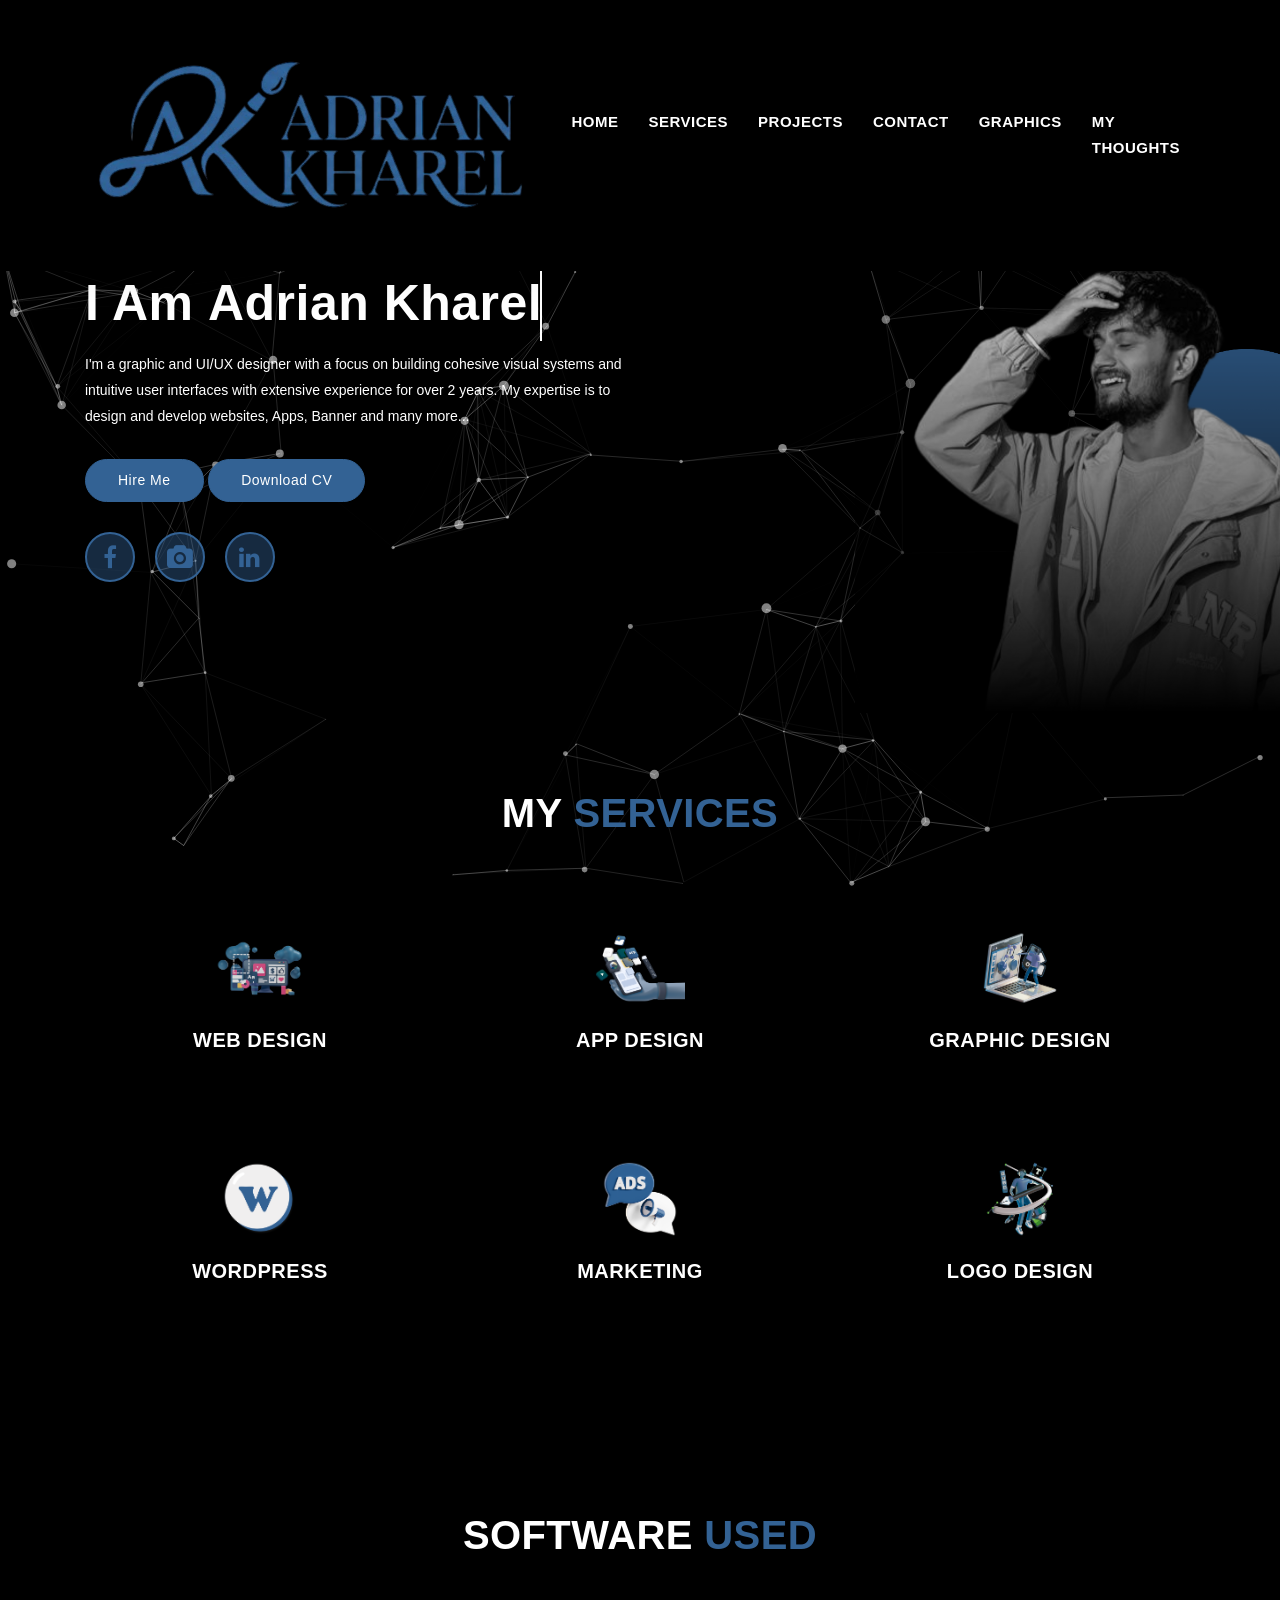
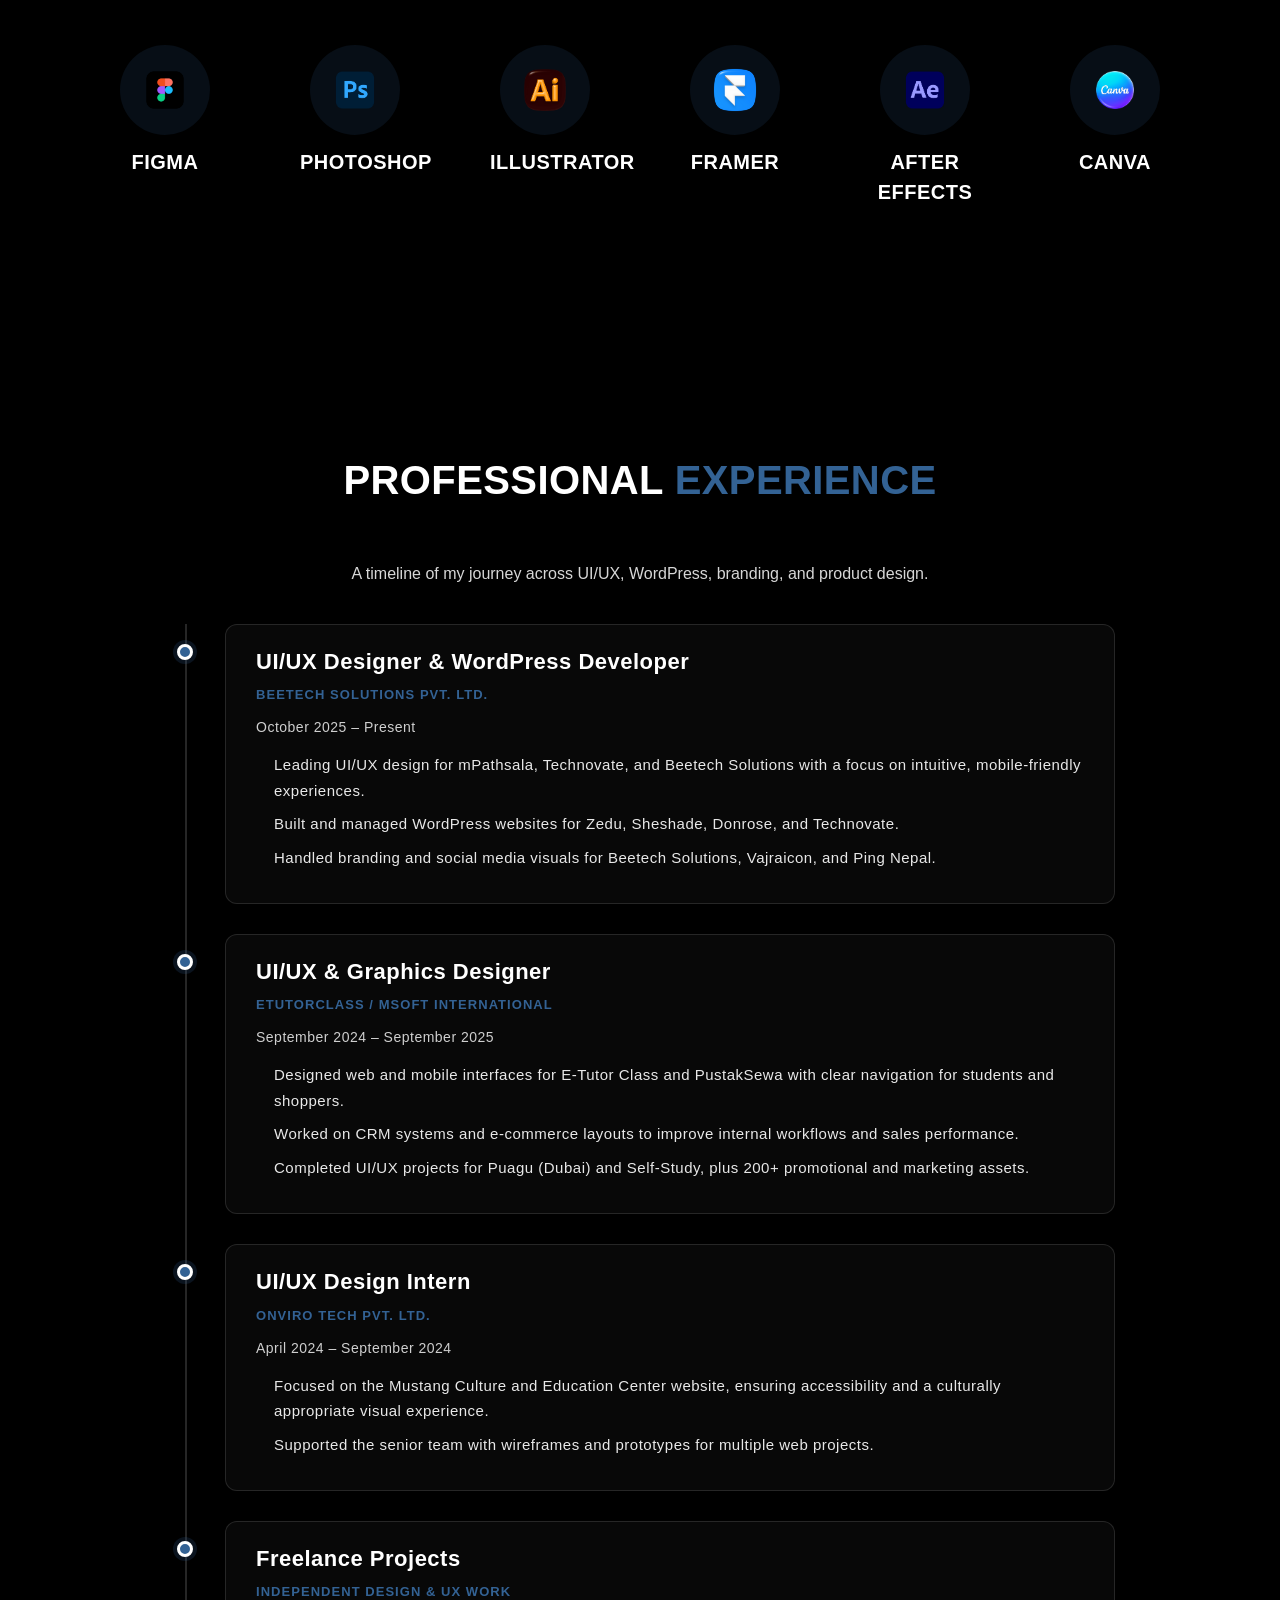
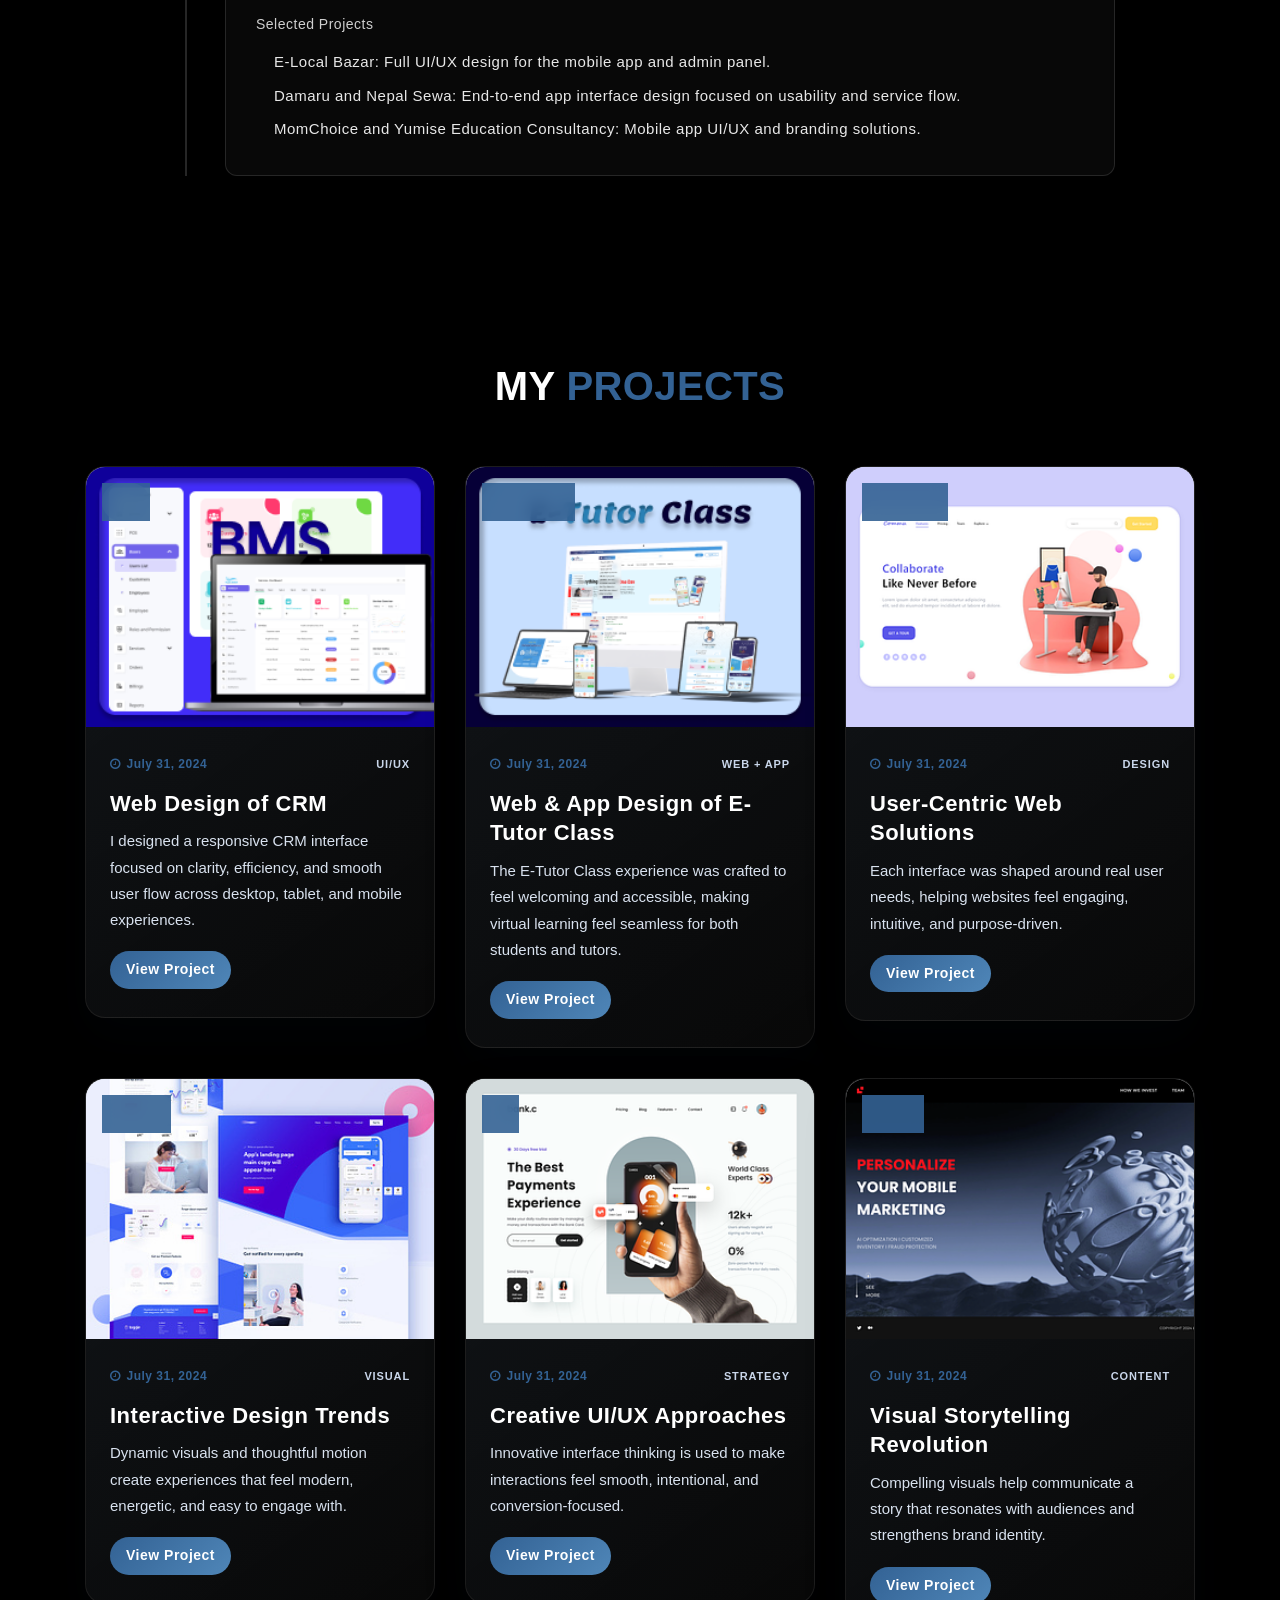
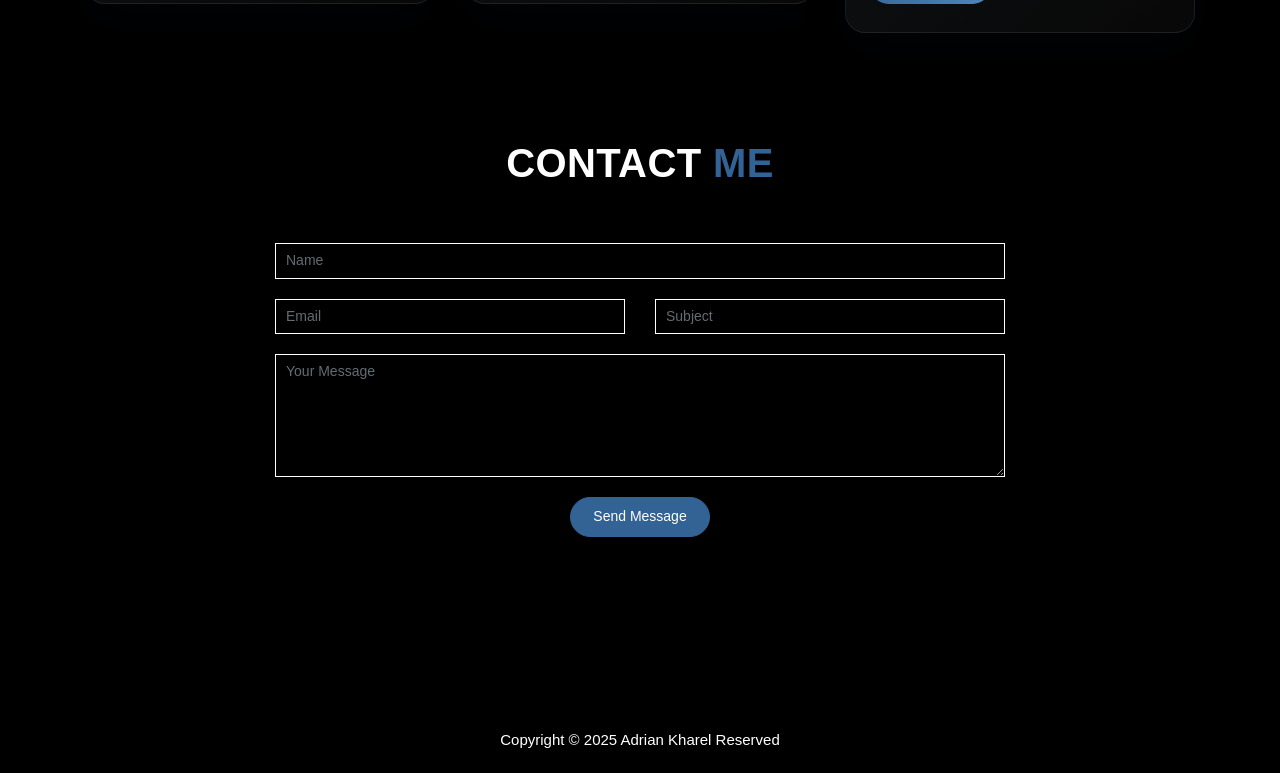
==== index.html @ 06640649 "logo" ====
<!DOCTYPE html>
<html lang="en">
	<head>
		<meta charset="utf-8">
    <meta name="viewport" content="width=device-width, initial-scale=1">
	<!-- Primary Meta Tags -->
<title>Adrian Kharel-Designer</title>
<meta name="title" content="OG Image Generator &amp; Social Card Maker | Create Social Share Images | gleam.so">
<meta name="description" content="Create beautiful social share images (Open Graph/OG images) for your website and social media in seconds. No design skills needed.">
<meta name="keywords" content="og image generator, open graph image maker, social card maker, social share image generator, social media image creator, create social share images, social cards, social media images, open graph images, image generation">
<link rel="canonical" href="https://gleam.so">

<!-- Open Graph / Facebook -->
<meta property="og:type" content="website">
<meta property="og:url" content="https://www.facebook.com/adrian.kharel.11/">
<meta property="og:title" content="OG Image Generator &amp; Social Card Maker | Create Social Share Images | gleam.so">
<meta property="og:description" content="Create beautiful social share images (Open Graph/OG images) for your website and social media in seconds. No design skills needed.">
<meta property="og:image" content="https://gleam.so/og.png">



	<link rel="stylesheet" type="text/css" href="css/bootstrap.min.css">  
<link rel="icon" href="img/favicon.ico"/>
<!-- Font Awesome -->
<link rel="stylesheet" type="text/css" href="fonts/font-awesome.min.css">
<link rel="stylesheet" type="text/css" href="css/simple-line-icons.css">
<link rel="stylesheet" type="text/css" href="css/slicknav.css">
<link rel="stylesheet" type="text/css" href="css/owl.carousel.min.css">
<link rel="stylesheet" type="text/css" href="css/owl.theme.default.min.css">
<link rel="stylesheet" type="text/css" href="css/nivo-lightbox.css">
<link rel="stylesheet" type="text/css" href="css/animated-headline.css">
<link rel="stylesheet" type="text/css" href="css/normalize.css">
<link rel="stylesheet" type="text/css" href="css/animate.css">
<link rel="stylesheet" type="text/css" href="css/main.css">
<link rel="stylesheet" type="text/css" href="css/responsive.css">
</head>

  
      
		
		<!-- START NAVBAR -->
			<nav class="navbar navbar-toggleable-sm fixed-top navbar-light bg-faded site-navigation dark_bg_menu">
				<div class="container">
					<a class="navbar-brand" href="index.html"><p><img src="logo.png" alt="Adrian Kharel"></p></a>          
				    <button class="navbar-toggler" type="button" data-toggle="collapse" data-target="#navbarCollapse" aria-controls="navbarCollapse" aria-expanded="false" aria-label="Toggle navigation">
						<span class="navbar-toggler-icon"></span>
				    </button>
				    <div class="collapse navbar-collapse justify-content-end" id="navbarCollapse">
						<ul class="navbar-nav">
						  <li class="nav-item"><a class="nav-link" href="#home">Home</a></li>
						 
						  <li class="nav-item"><a class="nav-link" href="#services">Services</a></li>						  			
						  <li class="nav-item"><a class="nav-link" href="#blog">Projects</a></li>			
						  <li class="nav-item"><a class="nav-link" href="#contact">Contact</a></li>
						  <li class="nav-item"><a class="nav-link" href="graphics.html">Graphics</a></li>
						  <li class="nav-item"><a class="nav-link" href="#thoughts">My Thoughts</a></li>
						</ul>
						</ul>
				    </div>
				</div>
			</nav>      
		<!-- END NAVBAR -->
		
		<!-- Hero Area Start -->
			<section id="home" class="dark_bg">
				<div id="particles-js"></div>
				<div class="container">
					<div class="row">
						<div class="col-lg-6 col-md-6">
							<div class="banner_content">
								<h3>Hi There,</h3>
								<h1 class="cd-headline clip">
									<span class="fw_600">I Am</span>
									<span class="cd-words-wrapper">
										<b class="is-visible fw_600">Adrian Kharel</b>
										<b class="fw_600">Human-Centered UI/UX Creator</b>
										<b class="fw_600">Graphic Designer</b>
										<b class="fw_600">Creative Visual Designer</b>
									</span>
								</h1>
								<p>I'm a graphic and UI/UX designer with a focus on building cohesive visual systems and intuitive user interfaces with extensive experience for over 2 years. My expertise is to design and develop websites, Apps, Banner and many more...</p>
								<a href="#" class="btn btn-secondary banner_btn">Hire Me</a>	
								<a href="Adrian's CV.pdf" download class="btn btn-primary" >
									Download CV
								  </a>
								  
								  <!-- Social Media Icons -->
								  <div class="social-icons-banner">
									<a href="https://www.facebook.com/adrian.kharel.11/" target="_blank" class="social-icon fb-icon" title="Facebook">
											<i class="fa fa-facebook"></i>
										</a>
										<a href="https://www.instagram.com/khareladrian/" target="_blank" class="social-icon ig-icon" title="Instagram">
											<i class="fa fa-camera"></i>
										</a>
										<a href="https://www.linkedin.com/in/adrian-kharel-62b8a2367/" target="_blank" class="social-icon linkedin-icon" title="LinkedIn">
											<i class="fa fa-linkedin"></i>
									</a>
								  </div>
								  
							</div>
						</div>
						<div class="col-lg-6 col-md-6">
							<div class="banner-images">
								<img src="adrian.png" alt="" />
							</div>
						</div>
					</div>
				</div>
				
			</section>
		<!-- Hero Area End -->
		
	
		

						
		
		<!-- Services Section Start -->
		<section id="services" class="dark_bg services section-padding">
			<h2 class="section-title wow flipInX" data-wow-delay="0.4s">My <span>Services</span></h2>
			<div class="container">
				<div class="row">
					<!-- Services item -->
					<div class="col-lg-4 col-md-6 col-xs-12">
						<div class="services-item wow fadeInDown" data-wow-delay="0.3s">
							<div class="icon">
								<img src="img/service/web.png" alt=""/>
							</div>
							<div class="services-content">
								<h3><a href="#">Web Design</a></h3>
								
							</div>
						</div>
					</div>
				  <!-- Services item -->
					<div class="col-lg-4 col-md-6 col-xs-12">
						<div class="services-item wow fadeInDown" data-wow-delay="0.6s">
							<div class="icon">
								<img src="img/service/app.png" alt=""/>
							</div>
							<div class="services-content">
								<h3><a href="#">App Design</a></h3>
								
							</div>
						</div>
					</div>
					<!-- Services item -->
					<div class="col-lg-4 col-md-6 col-xs-12">
						<div class="services-item wow fadeInDown" data-wow-delay="0.9s">
							<div class="icon">
								<img src="img/service/graphics.png" alt=""/>
														</div>
							<div class="services-content">
								<h3><a href="#">Graphic Design</a></h3>
								
							</div>
						</div>
					</div>
					<!-- Services item -->
					<div class="col-lg-4 col-md-6 col-xs-12">
						<div class="services-item wow fadeInLeft" data-wow-delay="0.9s">
							<div class="icon">
								<img src="img/service/wordpres.png" alt=""/>
							</div>
							<div class="services-content">
								<h3><a href="#">Wordpress</a></h3>
							
							</div>
						</div>
					</div>
					<!-- Services item -->
					<div class="col-lg-4 col-md-6 col-xs-12">
						<div class="services-item wow fadeInUp" data-wow-delay="0.9s">
							<div class="icon">
								<img src="img/service/marketing.png" alt=""/>
							</div>
							<div class="services-content">
								<h3><a href="#">Marketing</a></h3>
								
							</div>
						</div>
					</div>
					<!-- Services item -->
					 <div class="col-lg-4 col-md-6 col-xs-12">
						<div class="services-item wow fadeInDown" data-wow-delay="0.6s">
							<div class="icon">
								<img src="img/service/logo.png" alt=""/>
							</div>
							<div class="services-content">
								<h3><a href="#">Logo Design</a></h3>
								
							</div>
						</div>
					</div>
					<!-- Services item -->
						</div>
					</div>
				</div>
			</div>
		</section>
	<!-- Services Section End -->

		<!-- Softwares Used Section Start -->
		<section id="software-used" class="software-used-section dark_bg section-padding">
			<h2 class="section-title wow flipInX" data-wow-delay="0.4s">Software <span>Used</span></h2>
			<div class="container">
				<div class="row text-center">
					<div class="col-lg-2 col-md-4 col-sm-6 col-xs-12 mb-4">
						<div class="services-item software-item wow fadeInUp" data-wow-delay="0.2s">
							<div class="icon"><img src="img/software/figma.webp" alt="Figma logo"></div>
							<div class="services-content"><h3><a href="https://www.figma.com" target="_blank">Figma</a></h3></div>
						</div>
					</div>
					<div class="col-lg-2 col-md-4 col-sm-6 col-xs-12 mb-4">
						<div class="services-item software-item wow fadeInUp" data-wow-delay="0.3s">
							<div class="icon"><img src="img/software/photoshop.webp" alt="Photoshop logo"></div>
							<div class="services-content"><h3><a href="https://www.adobe.com/products/photoshop.html">Photoshop</a></h3></div>
						</div>
					</div>
					<div class="col-lg-2 col-md-4 col-sm-6 col-xs-12 mb-4">
						<div class="services-item software-item wow fadeInUp" data-wow-delay="0.4s">
							<div class="icon"><img src="img/software/illustrator.webp" alt="Illustrator logo"></div>
							<div class="services-content"><h3><a href="https://www.adobe.com/products/illustrator.html">Illustrator</a></h3></div>
						</div>
					</div>
					<div class="col-lg-2 col-md-4 col-sm-6 col-xs-12 mb-4">
						<div class="services-item software-item wow fadeInUp" data-wow-delay="0.5s">
							<div class="icon"><img src="img/software/framer.webp" alt="Adobe XD logo"></div>
							<div class="services-content"><h3><a href="https://www.framer.com/">Framer</a></h3></div>
						</div>
					</div>
					<div class="col-lg-2 col-md-4 col-sm-6 col-xs-12 mb-4">
						<div class="services-item software-item wow fadeInUp" data-wow-delay="0.6s">
							<div class="icon"><img src="img/software/AE.webp" alt="After Effects logo"></div>
							<div class="services-content"><h3><a href="https://www.adobe.com/products/aftereffects.html">After Effects</a></h3></div>
						</div>
					</div>
					<div class="col-lg-2 col-md-4 col-sm-6 col-xs-12 mb-4">
						<div class="services-item software-item wow fadeInUp" data-wow-delay="0.7s">
							<div class="icon"><img src="img/software/canva.webp" alt="Canva logo"></div>
							<div class="services-content"><h3><a href="https://www.canva.com/">Canva</a></h3></div>
						</div>
					</div>
				</div>
			</div>
		</section>
		<!-- Softwares Used Section End -->
		
	
		
		
		<!-- Professional Experience Start -->
		<section id="professional" class="professional-section dark_bg section-padding">
			<div class="container">
				<div class="row">
					<div class="col-12 text-center">
						<h2 class="section-title wow flipInX" data-wow-delay="0.4s">Professional <span>Experience</span></h2>
						<p class="section-subtitle wow fadeInUp" data-wow-delay="0.2s">A timeline of my journey across UI/UX, WordPress, branding, and product design.</p>
					</div>
				</div>
				<div class="professional-timeline">
					<div class="professional-item wow fadeInUp" data-wow-delay="0.2s">
						<div class="professional-card">
							<h3 class="role">UI/UX Designer &amp; WordPress Developer</h3>
							<p class="company">Beetech Solutions Pvt. Ltd.</p>
							<span class="dates">October 2025 – Present</span>
							<ul>
								<li>Leading UI/UX design for mPathsala, Technovate, and Beetech Solutions with a focus on intuitive, mobile-friendly experiences.</li>
								<li>Built and managed WordPress websites for Zedu, Sheshade, Donrose, and Technovate.</li>
								<li>Handled branding and social media visuals for Beetech Solutions, Vajraicon, and Ping Nepal.</li>
							</ul>
						</div>
					</div>

					<div class="professional-item wow fadeInUp" data-wow-delay="0.3s">
						<div class="professional-card">
							<h3 class="role">UI/UX &amp; Graphics Designer</h3>
							<p class="company">Etutorclass / Msoft International</p>
							<span class="dates">September 2024 – September 2025</span>
							<ul>
								<li>Designed web and mobile interfaces for E-Tutor Class and PustakSewa with clear navigation for students and shoppers.</li>
								<li>Worked on CRM systems and e-commerce layouts to improve internal workflows and sales performance.</li>
								<li>Completed UI/UX projects for Puagu (Dubai) and Self-Study, plus 200+ promotional and marketing assets.</li>
							</ul>
						</div>
					</div>

					<div class="professional-item wow fadeInUp" data-wow-delay="0.4s">
						<div class="professional-card">
							<h3 class="role">UI/UX Design Intern</h3>
							<p class="company">Onviro Tech Pvt. Ltd.</p>
							<span class="dates">April 2024 – September 2024</span>
							<ul>
								<li>Focused on the Mustang Culture and Education Center website, ensuring accessibility and a culturally appropriate visual experience.</li>
								<li>Supported the senior team with wireframes and prototypes for multiple web projects.</li>
							</ul>
						</div>
					</div>

					<div class="professional-item wow fadeInUp" data-wow-delay="0.5s">
						<div class="professional-card">
							<h3 class="role">Freelance Projects</h3>
							<p class="company">Independent Design &amp; UX Work</p>
							<span class="dates">Selected Projects</span>
							<ul>
								<li>E-Local Bazar: Full UI/UX design for the mobile app and admin panel.</li>
								<li>Damaru and Nepal Sewa: End-to-end app interface design focused on usability and service flow.</li>
								<li>MomChoice and Yumise Education Consultancy: Mobile app UI/UX and branding solutions.</li>
							</ul>
						</div>
					</div>
				</div>
			</div>
		</section>
		<!-- Professional Experience End -->

		<!-- START BLOG -->
			<div id="blog" class="dark_bg blog-area section-padding">
				<h2 class="section-title wow flipInX" data-wow-delay="0.4s">My <span>Projects</span></h2>
			
				<div class="container">
					<div class="row">
						<div class="col-lg-4 col-md-6 col-xs-12">
							<div class="single_blog wow fadeInLeft">
								<div class="blog-thumb">
									<div class="blog-image">
										<a href="#"><img src="img/b4.png" class="img-responsive" alt="CRM dashboard interface design" /></a>
										<span class="project-badge">CRM</span>
									</div>
									<div class="blog-info">
										<div class="project-meta">
											<small><i class="fa fa-clock-o"></i>July 31, 2024</small>
											<span>UI/UX</span>
										</div>
										<a href="#"><h4>Web Design of CRM</h4></a>
										<p>I designed a responsive CRM interface focused on clarity, efficiency, and smooth user flow across desktop, tablet, and mobile experiences.</p>
										<a href="project-crm.html" class="btn blog_btn btn-secondary">View Project</a>
									</div>
								</div>
							</div>
						</div>
						<div class="col-lg-4 col-md-6 col-xs-12">
							<div class="single_blog wow fadeInUp">
								<div class="blog-thumb">
									<div class="blog-image">
										<a href="#"><img src="img/b6.png" class="img-responsive" alt="E-Tutor Class web and app UI design" /></a>
										<span class="project-badge">Education</span>
									</div>
									<div class="blog-info">
										<div class="project-meta">
											<small><i class="fa fa-clock-o"></i>July 31, 2024</small>
											<span>Web + App</span>
										</div>
										<a href="#"><h4>Web & App Design of E-Tutor Class</h4></a>
										<p>The E-Tutor Class experience was crafted to feel welcoming and accessible, making virtual learning feel seamless for both students and tutors.</p>
										<a href="project-etutor.html" class="btn blog_btn btn-secondary">View Project</a>
									</div>
								</div>
							</div>
						</div>
						<div class="col-lg-4 col-md-6 col-xs-12">
							<div class="single_blog wow fadeInRight">
								<div class="blog-thumb">
									<div class="blog-image">
										<a href="#"><img src="img/b5.png" class="img-responsive" alt="User-centric web solutions" /></a>
										<span class="project-badge">Branding</span>
									</div>
									<div class="blog-info">
										<div class="project-meta">
											<small><i class="fa fa-clock-o"></i>July 31, 2024</small>
											<span>Design</span>
										</div>
										<a href="#"><h4>User-Centric Web Solutions</h4></a>
										<p>Each interface was shaped around real user needs, helping websites feel engaging, intuitive, and purpose-driven.</p>
										<a href="project-web-solutions.html" class="btn blog_btn btn-secondary">View Project</a>
									</div>
								</div>
							</div>
						</div>
						<div class="col-lg-4 col-md-6 col-xs-12">
							<div class="single_blog wow fadeInLeft">
								<div class="blog-thumb">
									<div class="blog-image">
										<a href="#"><img src="img/b8.jpg" class="img-responsive" alt="Interactive design trends showcase" /></a>
										<span class="project-badge">Motion</span>
									</div>
									<div class="blog-info">
										<div class="project-meta">
											<small><i class="fa fa-clock-o"></i>July 31, 2024</small>
											<span>Visual</span>
										</div>
										<a href="#"><h4>Interactive Design Trends</h4></a>
										<p>Dynamic visuals and thoughtful motion create experiences that feel modern, energetic, and easy to engage with.</p>
										<a href="project-motion.html" class="btn blog_btn btn-secondary">View Project</a>
									</div>
								</div>
							</div>
						</div>
						<div class="col-lg-4 col-md-6 col-xs-12">
							<div class="single_blog wow fadeInUp">
								<div class="blog-thumb">
									<div class="blog-image">
										<a href="#"><img src="img/b7.png" class="img-responsive" alt="UI/UX approach concept" /></a>
										<span class="project-badge">UX</span>
									</div>
									<div class="blog-info">
										<div class="project-meta">
											<small><i class="fa fa-clock-o"></i>July 31, 2024</small>
											<span>Strategy</span>
										</div>
										<a href="#"><h4>Creative UI/UX Approaches</h4></a>
										<p>Innovative interface thinking is used to make interactions feel smooth, intentional, and conversion-focused.</p>
										<a href="project-ux.html" class="btn blog_btn btn-secondary">View Project</a>
									</div>
								</div>
							</div>
						</div>
						<div class="col-lg-4 col-md-6 col-xs-12">
							<div class="single_blog wow fadeInRight">
								<div class="blog-thumb">
									<div class="blog-image">
										<a href="#"><img src="img/b2.png" class="img-responsive" alt="Visual storytelling concept" /></a>
										<span class="project-badge">Story</span>
									</div>
									<div class="blog-info">
										<div class="project-meta">
											<small><i class="fa fa-clock-o"></i>July 31, 2024</small>
											<span>Content</span>
										</div>
										<a href="#"><h4>Visual Storytelling Revolution</h4></a>
										<p>Compelling visuals help communicate a story that resonates with audiences and strengthens brand identity.</p>
										<a href="project-story.html" class="btn blog_btn btn-secondary">View Project</a>
									</div>
								</div>
							</div>
						</div>
					</div>
				</div>
        

		<!-- Contact Section Start -->
			<section id="contact" class="dark_bg section-padding">      
				<div class="contact-form">
					<div class="container">
						<h2 class="section-title wow flipInX" data-wow-delay="0.4s">Contact <span>Me</span></h2>  
						<style>
							.center-div {
							  margin: 0 auto; /* This will center the div horizontally */
							  max-width: 100%; /* Ensures the div doesn't exceed the width of its container */
							  /* Add any additional styling you need */
							}
						  </style>
						<div class="row contact-form-area">   												
							<div class="col-md-12 col-lg-8 col-sm-8 center-div">
								<div class="contact_form wow fadeInLeft">
									<form action="https://api.web3forms.com/submit" method="POST">
										<input type="hidden" name="access_key" value="c8703eb5-3c2a-4cbc-b0b9-d9ba29812c31"
										<div class="contact_input_area">
											<div id="success_fail_info"></div>
											<div class="row">
												<!-- Form Group -->
												<div class="col-12">
													<div class="form-group">
														<input type="text" name="name" class="form-control" placeholder="Name" required="required">
													</div>
												</div>
												<!-- Form Group -->
												<div class="col-12 col-lg-6">
													<div class="form-group">
														<input type="email" name="email" class="form-control" placeholder="Email" required="required">
													</div>
												</div>
												<!-- Form Group -->
												<div class="col-12 col-lg-6">
													<div class="form-group">
														<input type="text" name="subject" class="form-control" placeholder="Subject" required="required">
													</div>
												</div>
												<!-- Form Group -->
												<div class="col-12">
													<div class="form-group">
														<textarea rows="6" name="message" class="form-control" placeholder="Your Message" required="required"></textarea>
													</div>
												</div>
												<!-- Button -->
												<div class="col-12 text-center">
													<button type="submit" value="Send message" name="submit" id="submitButton" class="btn btn-secondary ct_btn" title="Submit Your Message!">Send Message</button>
												</div>
											</div>
										</div>
									</form>
								</div>
							</div>
							
						</div> 
					</div>
				</div>   
			</section>
		<!-- Contact Section End -->

		<!-- Footer Section Start -->
			<footer class="footer-area">
				<div class="container">
					<div class="row">
						<div class="col-lg-12">
							<div class="footer-text text-center wow fadeInDown" data-wow-delay="0.3s">
								<p>Copyright © 2025 Adrian Kharel Reserved
							</div>
						</div>
					</div>
				</div>
			</footer>
		<!-- Footer Section End -->

		<!-- Go to Top Link -->
		<a href="#" class="back-to-top">
			<i class="fa fa-arrow-circle-up"></i>
		</a>

		<!-- jQuery first, then Popper.js, then Bootstrap JS -->
		<script src="js/jquery-min.js"></script>
<script src="js/popper.min.js"></script>
<script src="js/bootstrap.min.js"></script>
<script src="js/modernizr-2.8.3.min.js"></script>
<script src="js/particles.min.js"></script>
<script src="js/app.js"></script>
<script src="js/jquery.nav.js"></script>
<script src="js/smooth-scroll.js"></script>
<script src="js/owl.carousel.min.js"></script>
<script src="js/jquery.mixitup.js"></script>
<script src="js/animated-headline.js"></script>
<script src="js/jquery.counterup.min.js"></script>
<script src="js/waypoints.min.js"></script>
<script src="js/wow.js"></script>
<script src="js/jquery.easing.min.js"></script>
<script src="js/nivo-lightbox.js"></script>
<script src="js/form-contact.js"></script>
<script src="js/main.js"></script>
</script>
		
	</body>
</html>
---- css/animated-headline.css ----
.cd-title {
  position: relative;
}

.cd-intro {
  width: 90%;
  max-width: 768px;
  text-align: center;
}

.cd-intro {
  margin: 4em auto;
}
@media only screen and (min-width: 768px) {
  .cd-intro {
    margin: 5em auto;
  }
}
@media only screen and (min-width: 1170px) {
  .cd-intro {
    margin: 6em auto;
  }
}

.cd-words-wrapper {
  display: inline-block;
  position: relative;
  text-align: left;
}
.cd-words-wrapper b {
  display: inline-block;
  position: absolute;
  white-space: nowrap;
  left: 0;
  top: 0;
}
.cd-words-wrapper b.is-visible {
  position: relative;
}
.no-js .cd-words-wrapper b {
  opacity: 0;
}
.no-js .cd-words-wrapper b.is-visible {
  opacity: 1;
}

/* -------------------------------- 

xrotate-1 

-------------------------------- */
.cd-headline.rotate-1 .cd-words-wrapper {
  -webkit-perspective: 300px;
  -moz-perspective: 300px;
  perspective: 300px;
}
.cd-headline.rotate-1 b {
  opacity: 0;
  -webkit-transform-origin: 50% 100%;
  -moz-transform-origin: 50% 100%;
  -ms-transform-origin: 50% 100%;
  -o-transform-origin: 50% 100%;
  transform-origin: 50% 100%;
  -webkit-transform: rotateX(180deg);
  -moz-transform: rotateX(180deg);
  -ms-transform: rotateX(180deg);
  -o-transform: rotateX(180deg);
  transform: rotateX(180deg);
}
.cd-headline.rotate-1 b.is-visible {
  opacity: 1;
  -webkit-transform: rotateX(0deg);
  -moz-transform: rotateX(0deg);
  -ms-transform: rotateX(0deg);
  -o-transform: rotateX(0deg);
  transform: rotateX(0deg);
  -webkit-animation: cd-rotate-1-in 1.2s;
  -moz-animation: cd-rotate-1-in 1.2s;
  animation: cd-rotate-1-in 1.2s;
}
.cd-headline.rotate-1 b.is-hidden {
  -webkit-transform: rotateX(180deg);
  -moz-transform: rotateX(180deg);
  -ms-transform: rotateX(180deg);
  -o-transform: rotateX(180deg);
  transform: rotateX(180deg);
  -webkit-animation: cd-rotate-1-out 1.2s;
  -moz-animation: cd-rotate-1-out 1.2s;
  animation: cd-rotate-1-out 1.2s;
}

@-webkit-keyframes cd-rotate-1-in {
  0% {
    -webkit-transform: rotateX(180deg);
    opacity: 0;
  }
  35% {
    -webkit-transform: rotateX(120deg);
    opacity: 0;
  }
  65% {
    opacity: 0;
  }
  100% {
    -webkit-transform: rotateX(360deg);
    opacity: 1;
  }
}
@-moz-keyframes cd-rotate-1-in {
  0% {
    -moz-transform: rotateX(180deg);
    opacity: 0;
  }
  35% {
    -moz-transform: rotateX(120deg);
    opacity: 0;
  }
  65% {
    opacity: 0;
  }
  100% {
    -moz-transform: rotateX(360deg);
    opacity: 1;
  }
}
@keyframes cd-rotate-1-in {
  0% {
    -webkit-transform: rotateX(180deg);
    -moz-transform: rotateX(180deg);
    -ms-transform: rotateX(180deg);
    -o-transform: rotateX(180deg);
    transform: rotateX(180deg);
    opacity: 0;
  }
  35% {
    -webkit-transform: rotateX(120deg);
    -moz-transform: rotateX(120deg);
    -ms-transform: rotateX(120deg);
    -o-transform: rotateX(120deg);
    transform: rotateX(120deg);
    opacity: 0;
  }
  65% {
    opacity: 0;
  }
  100% {
    -webkit-transform: rotateX(360deg);
    -moz-transform: rotateX(360deg);
    -ms-transform: rotateX(360deg);
    -o-transform: rotateX(360deg);
    transform: rotateX(360deg);
    opacity: 1;
  }
}
@-webkit-keyframes cd-rotate-1-out {
  0% {
    -webkit-transform: rotateX(0deg);
    opacity: 1;
  }
  35% {
    -webkit-transform: rotateX(-40deg);
    opacity: 1;
  }
  65% {
    opacity: 0;
  }
  100% {
    -webkit-transform: rotateX(180deg);
    opacity: 0;
  }
}
@-moz-keyframes cd-rotate-1-out {
  0% {
    -moz-transform: rotateX(0deg);
    opacity: 1;
  }
  35% {
    -moz-transform: rotateX(-40deg);
    opacity: 1;
  }
  65% {
    opacity: 0;
  }
  100% {
    -moz-transform: rotateX(180deg);
    opacity: 0;
  }
}
@keyframes cd-rotate-1-out {
  0% {
    -webkit-transform: rotateX(0deg);
    -moz-transform: rotateX(0deg);
    -ms-transform: rotateX(0deg);
    -o-transform: rotateX(0deg);
    transform: rotateX(0deg);
    opacity: 1;
  }
  35% {
    -webkit-transform: rotateX(-40deg);
    -moz-transform: rotateX(-40deg);
    -ms-transform: rotateX(-40deg);
    -o-transform: rotateX(-40deg);
    transform: rotateX(-40deg);
    opacity: 1;
  }
  65% {
    opacity: 0;
  }
  100% {
    -webkit-transform: rotateX(180deg);
    -moz-transform: rotateX(180deg);
    -ms-transform: rotateX(180deg);
    -o-transform: rotateX(180deg);
    transform: rotateX(180deg);
    opacity: 0;
  }
}
/* -------------------------------- 

xtype 

-------------------------------- */
.cd-headline.type .cd-words-wrapper {
  vertical-align: top;
  overflow: hidden;
}
.cd-headline.type .cd-words-wrapper::after {
  /* vertical bar */
  content: '';
  position: absolute;
  right: 0;
  top: 50%;
  bottom: auto;
  -webkit-transform: translateY(-50%);
  -moz-transform: translateY(-50%);
  -ms-transform: translateY(-50%);
  -o-transform: translateY(-50%);
  transform: translateY(-50%);
  height: 90%;
  width: 1px;
  background-color: #aebcb9;
}
.cd-headline.type .cd-words-wrapper.waiting::after {
  -webkit-animation: cd-pulse 1s infinite;
  -moz-animation: cd-pulse 1s infinite;
  animation: cd-pulse 1s infinite;
}
.cd-headline.type .cd-words-wrapper.selected {
  background-color: #aebcb9;
}
.cd-headline.type .cd-words-wrapper.selected::after {
  visibility: hidden;
}
.cd-headline.type .cd-words-wrapper.selected b {
  color: #0d0d0d;
}
.cd-headline.type b {
  visibility: hidden;
}
.cd-headline.type b.is-visible {
  visibility: visible;
}
.cd-headline.type i {
  position: absolute;
  visibility: hidden;
}
.cd-headline.type i.in {
  position: relative;
  visibility: visible;
}

@-webkit-keyframes cd-pulse {
  0% {
    -webkit-transform: translateY(-50%) scale(1);
    opacity: 1;
  }
  40% {
    -webkit-transform: translateY(-50%) scale(0.9);
    opacity: 0;
  }
  100% {
    -webkit-transform: translateY(-50%) scale(0);
    opacity: 0;
  }
}
@-moz-keyframes cd-pulse {
  0% {
    -moz-transform: translateY(-50%) scale(1);
    opacity: 1;
  }
  40% {
    -moz-transform: translateY(-50%) scale(0.9);
    opacity: 0;
  }
  100% {
    -moz-transform: translateY(-50%) scale(0);
    opacity: 0;
  }
}
@keyframes cd-pulse {
  0% {
    -webkit-transform: translateY(-50%) scale(1);
    -moz-transform: translateY(-50%) scale(1);
    -ms-transform: translateY(-50%) scale(1);
    -o-transform: translateY(-50%) scale(1);
    transform: translateY(-50%) scale(1);
    opacity: 1;
  }
  40% {
    -webkit-transform: translateY(-50%) scale(0.9);
    -moz-transform: translateY(-50%) scale(0.9);
    -ms-transform: translateY(-50%) scale(0.9);
    -o-transform: translateY(-50%) scale(0.9);
    transform: translateY(-50%) scale(0.9);
    opacity: 0;
  }
  100% {
    -webkit-transform: translateY(-50%) scale(0);
    -moz-transform: translateY(-50%) scale(0);
    -ms-transform: translateY(-50%) scale(0);
    -o-transform: translateY(-50%) scale(0);
    transform: translateY(-50%) scale(0);
    opacity: 0;
  }
}
/* -------------------------------- 

xrotate-2 

-------------------------------- */
.cd-headline.rotate-2 .cd-words-wrapper {
  -webkit-perspective: 300px;
  -moz-perspective: 300px;
  perspective: 300px;
}
.cd-headline.rotate-2 i, .cd-headline.rotate-2 em {
  display: inline-block;
  -webkit-backface-visibility: hidden;
  backface-visibility: hidden;
}
.cd-headline.rotate-2 b {
  opacity: 0;
}
.cd-headline.rotate-2 i {
  -webkit-transform-style: preserve-3d;
  -moz-transform-style: preserve-3d;
  -ms-transform-style: preserve-3d;
  -o-transform-style: preserve-3d;
  transform-style: preserve-3d;
  -webkit-transform: translateZ(-20px) rotateX(90deg);
  -moz-transform: translateZ(-20px) rotateX(90deg);
  -ms-transform: translateZ(-20px) rotateX(90deg);
  -o-transform: translateZ(-20px) rotateX(90deg);
  transform: translateZ(-20px) rotateX(90deg);
  opacity: 0;
}
.is-visible .cd-headline.rotate-2 i {
  opacity: 1;
}
.cd-headline.rotate-2 i.in {
  -webkit-animation: cd-rotate-2-in 0.4s forwards;
  -moz-animation: cd-rotate-2-in 0.4s forwards;
  animation: cd-rotate-2-in 0.4s forwards;
}
.cd-headline.rotate-2 i.out {
  -webkit-animation: cd-rotate-2-out 0.4s forwards;
  -moz-animation: cd-rotate-2-out 0.4s forwards;
  animation: cd-rotate-2-out 0.4s forwards;
}
.cd-headline.rotate-2 em {
  -webkit-transform: translateZ(20px);
  -moz-transform: translateZ(20px);
  -ms-transform: translateZ(20px);
  -o-transform: translateZ(20px);
  transform: translateZ(20px);
}

.no-csstransitions .cd-headline.rotate-2 i {
  -webkit-transform: rotateX(0deg);
  -moz-transform: rotateX(0deg);
  -ms-transform: rotateX(0deg);
  -o-transform: rotateX(0deg);
  transform: rotateX(0deg);
  opacity: 0;
}
.no-csstransitions .cd-headline.rotate-2 i em {
  -webkit-transform: scale(1);
  -moz-transform: scale(1);
  -ms-transform: scale(1);
  -o-transform: scale(1);
  transform: scale(1);
}

.no-csstransitions .cd-headline.rotate-2 .is-visible i {
  opacity: 1;
}

@-webkit-keyframes cd-rotate-2-in {
  0% {
    opacity: 0;
    -webkit-transform: translateZ(-20px) rotateX(90deg);
  }
  60% {
    opacity: 1;
    -webkit-transform: translateZ(-20px) rotateX(-10deg);
  }
  100% {
    opacity: 1;
    -webkit-transform: translateZ(-20px) rotateX(0deg);
  }
}
@-moz-keyframes cd-rotate-2-in {
  0% {
    opacity: 0;
    -moz-transform: translateZ(-20px) rotateX(90deg);
  }
  60% {
    opacity: 1;
    -moz-transform: translateZ(-20px) rotateX(-10deg);
  }
  100% {
    opacity: 1;
    -moz-transform: translateZ(-20px) rotateX(0deg);
  }
}
@keyframes cd-rotate-2-in {
  0% {
    opacity: 0;
    -webkit-transform: translateZ(-20px) rotateX(90deg);
    -moz-transform: translateZ(-20px) rotateX(90deg);
    -ms-transform: translateZ(-20px) rotateX(90deg);
    -o-transform: translateZ(-20px) rotateX(90deg);
    transform: translateZ(-20px) rotateX(90deg);
  }
  60% {
    opacity: 1;
    -webkit-transform: translateZ(-20px) rotateX(-10deg);
    -moz-transform: translateZ(-20px) rotateX(-10deg);
    -ms-transform: translateZ(-20px) rotateX(-10deg);
    -o-transform: translateZ(-20px) rotateX(-10deg);
    transform: translateZ(-20px) rotateX(-10deg);
  }
  100% {
    opacity: 1;
    -webkit-transform: translateZ(-20px) rotateX(0deg);
    -moz-transform: translateZ(-20px) rotateX(0deg);
    -ms-transform: translateZ(-20px) rotateX(0deg);
    -o-transform: translateZ(-20px) rotateX(0deg);
    transform: translateZ(-20px) rotateX(0deg);
  }
}
@-webkit-keyframes cd-rotate-2-out {
  0% {
    opacity: 1;
    -webkit-transform: translateZ(-20px) rotateX(0);
  }
  60% {
    opacity: 0;
    -webkit-transform: translateZ(-20px) rotateX(-100deg);
  }
  100% {
    opacity: 0;
    -webkit-transform: translateZ(-20px) rotateX(-90deg);
  }
}
@-moz-keyframes cd-rotate-2-out {
  0% {
    opacity: 1;
    -moz-transform: translateZ(-20px) rotateX(0);
  }
  60% {
    opacity: 0;
    -moz-transform: translateZ(-20px) rotateX(-100deg);
  }
  100% {
    opacity: 0;
    -moz-transform: translateZ(-20px) rotateX(-90deg);
  }
}
@keyframes cd-rotate-2-out {
  0% {
    opacity: 1;
    -webkit-transform: translateZ(-20px) rotateX(0);
    -moz-transform: translateZ(-20px) rotateX(0);
    -ms-transform: translateZ(-20px) rotateX(0);
    -o-transform: translateZ(-20px) rotateX(0);
    transform: translateZ(-20px) rotateX(0);
  }
  60% {
    opacity: 0;
    -webkit-transform: translateZ(-20px) rotateX(-100deg);
    -moz-transform: translateZ(-20px) rotateX(-100deg);
    -ms-transform: translateZ(-20px) rotateX(-100deg);
    -o-transform: translateZ(-20px) rotateX(-100deg);
    transform: translateZ(-20px) rotateX(-100deg);
  }
  100% {
    opacity: 0;
    -webkit-transform: translateZ(-20px) rotateX(-90deg);
    -moz-transform: translateZ(-20px) rotateX(-90deg);
    -ms-transform: translateZ(-20px) rotateX(-90deg);
    -o-transform: translateZ(-20px) rotateX(-90deg);
    transform: translateZ(-20px) rotateX(-90deg);
  }
}
/* -------------------------------- 

xloading-bar 

-------------------------------- */
.cd-headline.loading-bar span {
  display: inline-block;
  padding: .2em 0;
}
.cd-headline.loading-bar .cd-words-wrapper {
  overflow: hidden;
  vertical-align: top;
}
.cd-headline.loading-bar .cd-words-wrapper::after {
  /* loading bar */
  content: '';
  position: absolute;
  left: 0;
  bottom: 0;
  height: 3px;
  width: 0;
  background: #0096a7;
  z-index: 2;
  -webkit-transition: width 0.3s -0.1s;
  -moz-transition: width 0.3s -0.1s;
  transition: width 0.3s -0.1s;
}
.cd-headline.loading-bar .cd-words-wrapper.is-loading::after {
  width: 100%;
  -webkit-transition: width 3s;
  -moz-transition: width 3s;
  transition: width 3s;
}
.cd-headline.loading-bar b {
  top: .2em;
  opacity: 0;
  -webkit-transition: opacity 0.3s;
  -moz-transition: opacity 0.3s;
  transition: opacity 0.3s;
}
.cd-headline.loading-bar b.is-visible {
  opacity: 1;
  top: 0;
}

/* -------------------------------- 

xslide 

-------------------------------- */
.cd-headline.slide span {
  display: inline-block;
  padding: .2em 0;
}
.cd-headline.slide .cd-words-wrapper {
  overflow: hidden;
  vertical-align: top;
}
.cd-headline.slide b {
  opacity: 0;
  top: .2em;
}
.cd-headline.slide b.is-visible {
  top: 0;
  opacity: 1;
  -webkit-animation: slide-in 0.6s;
  -moz-animation: slide-in 0.6s;
  animation: slide-in 0.6s;
}
.cd-headline.slide b.is-hidden {
  -webkit-animation: slide-out 0.6s;
  -moz-animation: slide-out 0.6s;
  animation: slide-out 0.6s;
}

@-webkit-keyframes slide-in {
  0% {
    opacity: 0;
    -webkit-transform: translateY(-100%);
  }
  60% {
    opacity: 1;
    -webkit-transform: translateY(20%);
  }
  100% {
    opacity: 1;
    -webkit-transform: translateY(0);
  }
}
@-moz-keyframes slide-in {
  0% {
    opacity: 0;
    -moz-transform: translateY(-100%);
  }
  60% {
    opacity: 1;
    -moz-transform: translateY(20%);
  }
  100% {
    opacity: 1;
    -moz-transform: translateY(0);
  }
}
@keyframes slide-in {
  0% {
    opacity: 0;
    -webkit-transform: translateY(-100%);
    -moz-transform: translateY(-100%);
    -ms-transform: translateY(-100%);
    -o-transform: translateY(-100%);
    transform: translateY(-100%);
  }
  60% {
    opacity: 1;
    -webkit-transform: translateY(20%);
    -moz-transform: translateY(20%);
    -ms-transform: translateY(20%);
    -o-transform: translateY(20%);
    transform: translateY(20%);
  }
  100% {
    opacity: 1;
    -webkit-transform: translateY(0);
    -moz-transform: translateY(0);
    -ms-transform: translateY(0);
    -o-transform: translateY(0);
    transform: translateY(0);
  }
}
@-webkit-keyframes slide-out {
  0% {
    opacity: 1;
    -webkit-transform: translateY(0);
  }
  60% {
    opacity: 0;
    -webkit-transform: translateY(120%);
  }
  100% {
    opacity: 0;
    -webkit-transform: translateY(100%);
  }
}
@-moz-keyframes slide-out {
  0% {
    opacity: 1;
    -moz-transform: translateY(0);
  }
  60% {
    opacity: 0;
    -moz-transform: translateY(120%);
  }
  100% {
    opacity: 0;
    -moz-transform: translateY(100%);
  }
}
@keyframes slide-out {
  0% {
    opacity: 1;
    -webkit-transform: translateY(0);
    -moz-transform: translateY(0);
    -ms-transform: translateY(0);
    -o-transform: translateY(0);
    transform: translateY(0);
  }
  60% {
    opacity: 0;
    -webkit-transform: translateY(120%);
    -moz-transform: translateY(120%);
    -ms-transform: translateY(120%);
    -o-transform: translateY(120%);
    transform: translateY(120%);
  }
  100% {
    opacity: 0;
    -webkit-transform: translateY(100%);
    -moz-transform: translateY(100%);
    -ms-transform: translateY(100%);
    -o-transform: translateY(100%);
    transform: translateY(100%);
  }
}
/* -------------------------------- 

xclip 

-------------------------------- */
.cd-headline.clip span {
  display: inline-block;
  padding: .2em 0;
}
.cd-headline.clip .cd-words-wrapper {
  overflow: hidden;
  vertical-align: top;
}
.cd-headline.clip .cd-words-wrapper::after {
  /* line */
  content: '';
  position: absolute;
  top: 0;
  right: 0;
  width: 2px;
  height: 100%;
  background-color: #aebcb9;
}
.cd-headline.clip b {
  opacity: 0;
}
.cd-headline.clip b.is-visible {
  opacity: 1;
}

/* -------------------------------- 

xzoom 

-------------------------------- */
.cd-headline.zoom .cd-words-wrapper {
  -webkit-perspective: 300px;
  -moz-perspective: 300px;
  perspective: 300px;
}
.cd-headline.zoom b {
  opacity: 0;
}
.cd-headline.zoom b.is-visible {
  opacity: 1;
  -webkit-animation: zoom-in 0.8s;
  -moz-animation: zoom-in 0.8s;
  animation: zoom-in 0.8s;
}
.cd-headline.zoom b.is-hidden {
  -webkit-animation: zoom-out 0.8s;
  -moz-animation: zoom-out 0.8s;
  animation: zoom-out 0.8s;
}

@-webkit-keyframes zoom-in {
  0% {
    opacity: 0;
    -webkit-transform: translateZ(100px);
  }
  100% {
    opacity: 1;
    -webkit-transform: translateZ(0);
  }
}
@-moz-keyframes zoom-in {
  0% {
    opacity: 0;
    -moz-transform: translateZ(100px);
  }
  100% {
    opacity: 1;
    -moz-transform: translateZ(0);
  }
}
@keyframes zoom-in {
  0% {
    opacity: 0;
    -webkit-transform: translateZ(100px);
    -moz-transform: translateZ(100px);
    -ms-transform: translateZ(100px);
    -o-transform: translateZ(100px);
    transform: translateZ(100px);
  }
  100% {
    opacity: 1;
    -webkit-transform: translateZ(0);
    -moz-transform: translateZ(0);
    -ms-transform: translateZ(0);
    -o-transform: translateZ(0);
    transform: translateZ(0);
  }
}
@-webkit-keyframes zoom-out {
  0% {
    opacity: 1;
    -webkit-transform: translateZ(0);
  }
  100% {
    opacity: 0;
    -webkit-transform: translateZ(-100px);
  }
}
@-moz-keyframes zoom-out {
  0% {
    opacity: 1;
    -moz-transform: translateZ(0);
  }
  100% {
    opacity: 0;
    -moz-transform: translateZ(-100px);
  }
}
@keyframes zoom-out {
  0% {
    opacity: 1;
    -webkit-transform: translateZ(0);
    -moz-transform: translateZ(0);
    -ms-transform: translateZ(0);
    -o-transform: translateZ(0);
    transform: translateZ(0);
  }
  100% {
    opacity: 0;
    -webkit-transform: translateZ(-100px);
    -moz-transform: translateZ(-100px);
    -ms-transform: translateZ(-100px);
    -o-transform: translateZ(-100px);
    transform: translateZ(-100px);
  }
}
/* -------------------------------- 

xrotate-3 

-------------------------------- */
.cd-headline.rotate-3 .cd-words-wrapper {
  -webkit-perspective: 300px;
  -moz-perspective: 300px;
  perspective: 300px;
}
.cd-headline.rotate-3 b {
  opacity: 0;
}
.cd-headline.rotate-3 i {
  display: inline-block;
  -webkit-transform: rotateY(180deg);
  -moz-transform: rotateY(180deg);
  -ms-transform: rotateY(180deg);
  -o-transform: rotateY(180deg);
  transform: rotateY(180deg);
  -webkit-backface-visibility: hidden;
  backface-visibility: hidden;
}
.is-visible .cd-headline.rotate-3 i {
  -webkit-transform: rotateY(0deg);
  -moz-transform: rotateY(0deg);
  -ms-transform: rotateY(0deg);
  -o-transform: rotateY(0deg);
  transform: rotateY(0deg);
}
.cd-headline.rotate-3 i.in {
  -webkit-animation: cd-rotate-3-in 0.6s forwards;
  -moz-animation: cd-rotate-3-in 0.6s forwards;
  animation: cd-rotate-3-in 0.6s forwards;
}
.cd-headline.rotate-3 i.out {
  -webkit-animation: cd-rotate-3-out 0.6s forwards;
  -moz-animation: cd-rotate-3-out 0.6s forwards;
  animation: cd-rotate-3-out 0.6s forwards;
}

.no-csstransitions .cd-headline.rotate-3 i {
  -webkit-transform: rotateY(0deg);
  -moz-transform: rotateY(0deg);
  -ms-transform: rotateY(0deg);
  -o-transform: rotateY(0deg);
  transform: rotateY(0deg);
  opacity: 0;
}

.no-csstransitions .cd-headline.rotate-3 .is-visible i {
  opacity: 1;
}

@-webkit-keyframes cd-rotate-3-in {
  0% {
    -webkit-transform: rotateY(180deg);
  }
  100% {
    -webkit-transform: rotateY(0deg);
  }
}
@-moz-keyframes cd-rotate-3-in {
  0% {
    -moz-transform: rotateY(180deg);
  }
  100% {
    -moz-transform: rotateY(0deg);
  }
}
@keyframes cd-rotate-3-in {
  0% {
    -webkit-transform: rotateY(180deg);
    -moz-transform: rotateY(180deg);
    -ms-transform: rotateY(180deg);
    -o-transform: rotateY(180deg);
    transform: rotateY(180deg);
  }
  100% {
    -webkit-transform: rotateY(0deg);
    -moz-transform: rotateY(0deg);
    -ms-transform: rotateY(0deg);
    -o-transform: rotateY(0deg);
    transform: rotateY(0deg);
  }
}
@-webkit-keyframes cd-rotate-3-out {
  0% {
    -webkit-transform: rotateY(0);
  }
  100% {
    -webkit-transform: rotateY(-180deg);
  }
}
@-moz-keyframes cd-rotate-3-out {
  0% {
    -moz-transform: rotateY(0);
  }
  100% {
    -moz-transform: rotateY(-180deg);
  }
}
@keyframes cd-rotate-3-out {
  0% {
    -webkit-transform: rotateY(0);
    -moz-transform: rotateY(0);
    -ms-transform: rotateY(0);
    -o-transform: rotateY(0);
    transform: rotateY(0);
  }
  100% {
    -webkit-transform: rotateY(-180deg);
    -moz-transform: rotateY(-180deg);
    -ms-transform: rotateY(-180deg);
    -o-transform: rotateY(-180deg);
    transform: rotateY(-180deg);
  }
}
/* -------------------------------- 

xscale 

-------------------------------- */
.cd-headline.scale b {
  opacity: 0;
}
.cd-headline.scale i {
  display: inline-block;
  opacity: 0;
  -webkit-transform: scale(0);
  -moz-transform: scale(0);
  -ms-transform: scale(0);
  -o-transform: scale(0);
  transform: scale(0);
}
.is-visible .cd-headline.scale i {
  opacity: 1;
}
.cd-headline.scale i.in {
  -webkit-animation: scale-up 0.6s forwards;
  -moz-animation: scale-up 0.6s forwards;
  animation: scale-up 0.6s forwards;
}
.cd-headline.scale i.out {
  -webkit-animation: scale-down 0.6s forwards;
  -moz-animation: scale-down 0.6s forwards;
  animation: scale-down 0.6s forwards;
}

.no-csstransitions .cd-headline.scale i {
  -webkit-transform: scale(1);
  -moz-transform: scale(1);
  -ms-transform: scale(1);
  -o-transform: scale(1);
  transform: scale(1);
  opacity: 0;
}

.no-csstransitions .cd-headline.scale .is-visible i {
  opacity: 1;
}

@-webkit-keyframes scale-up {
  0% {
    -webkit-transform: scale(0);
    opacity: 0;
  }
  60% {
    -webkit-transform: scale(1.2);
    opacity: 1;
  }
  100% {
    -webkit-transform: scale(1);
    opacity: 1;
  }
}
@-moz-keyframes scale-up {
  0% {
    -moz-transform: scale(0);
    opacity: 0;
  }
  60% {
    -moz-transform: scale(1.2);
    opacity: 1;
  }
  100% {
    -moz-transform: scale(1);
    opacity: 1;
  }
}
@keyframes scale-up {
  0% {
    -webkit-transform: scale(0);
    -moz-transform: scale(0);
    -ms-transform: scale(0);
    -o-transform: scale(0);
    transform: scale(0);
    opacity: 0;
  }
  60% {
    -webkit-transform: scale(1.2);
    -moz-transform: scale(1.2);
    -ms-transform: scale(1.2);
    -o-transform: scale(1.2);
    transform: scale(1.2);
    opacity: 1;
  }
  100% {
    -webkit-transform: scale(1);
    -moz-transform: scale(1);
    -ms-transform: scale(1);
    -o-transform: scale(1);
    transform: scale(1);
    opacity: 1;
  }
}
@-webkit-keyframes scale-down {
  0% {
    -webkit-transform: scale(1);
    opacity: 1;
  }
  60% {
    -webkit-transform: scale(0);
    opacity: 0;
  }
}
@-moz-keyframes scale-down {
  0% {
    -moz-transform: scale(1);
    opacity: 1;
  }
  60% {
    -moz-transform: scale(0);
    opacity: 0;
  }
}
@keyframes scale-down {
  0% {
    -webkit-transform: scale(1);
    -moz-transform: scale(1);
    -ms-transform: scale(1);
    -o-transform: scale(1);
    transform: scale(1);
    opacity: 1;
  }
  60% {
    -webkit-transform: scale(0);
    -moz-transform: scale(0);
    -ms-transform: scale(0);
    -o-transform: scale(0);
    transform: scale(0);
    opacity: 0;
  }
}
/* -------------------------------- 

xpush 

-------------------------------- */
.cd-headline.push b {
  opacity: 0;
}
.cd-headline.push b.is-visible {
  opacity: 1;
  -webkit-animation: push-in 0.6s;
  -moz-animation: push-in 0.6s;
  animation: push-in 0.6s;
}
.cd-headline.push b.is-hidden {
  -webkit-animation: push-out 0.6s;
  -moz-animation: push-out 0.6s;
  animation: push-out 0.6s;
}

@-webkit-keyframes push-in {
  0% {
    opacity: 0;
    -webkit-transform: translateX(-100%);
  }
  60% {
    opacity: 1;
    -webkit-transform: translateX(10%);
  }
  100% {
    opacity: 1;
    -webkit-transform: translateX(0);
  }
}
@-moz-keyframes push-in {
  0% {
    opacity: 0;
    -moz-transform: translateX(-100%);
  }
  60% {
    opacity: 1;
    -moz-transform: translateX(10%);
  }
  100% {
    opacity: 1;
    -moz-transform: translateX(0);
  }
}
@keyframes push-in {
  0% {
    opacity: 0;
    -webkit-transform: translateX(-100%);
    -moz-transform: translateX(-100%);
    -ms-transform: translateX(-100%);
    -o-transform: translateX(-100%);
    transform: translateX(-100%);
  }
  60% {
    opacity: 1;
    -webkit-transform: translateX(10%);
    -moz-transform: translateX(10%);
    -ms-transform: translateX(10%);
    -o-transform: translateX(10%);
    transform: translateX(10%);
  }
  100% {
    opacity: 1;
    -webkit-transform: translateX(0);
    -moz-transform: translateX(0);
    -ms-transform: translateX(0);
    -o-transform: translateX(0);
    transform: translateX(0);
  }
}
@-webkit-keyframes push-out {
  0% {
    opacity: 1;
    -webkit-transform: translateX(0);
  }
  60% {
    opacity: 0;
    -webkit-transform: translateX(110%);
  }
  100% {
    opacity: 0;
    -webkit-transform: translateX(100%);
  }
}
@-moz-keyframes push-out {
  0% {
    opacity: 1;
    -moz-transform: translateX(0);
  }
  60% {
    opacity: 0;
    -moz-transform: translateX(110%);
  }
  100% {
    opacity: 0;
    -moz-transform: translateX(100%);
  }
}
@keyframes push-out {
  0% {
    opacity: 1;
    -webkit-transform: translateX(0);
    -moz-transform: translateX(0);
    -ms-transform: translateX(0);
    -o-transform: translateX(0);
    transform: translateX(0);
  }
  60% {
    opacity: 0;
    -webkit-transform: translateX(110%);
    -moz-transform: translateX(110%);
    -ms-transform: translateX(110%);
    -o-transform: translateX(110%);
    transform: translateX(110%);
  }
  100% {
    opacity: 0;
    -webkit-transform: translateX(100%);
    -moz-transform: translateX(100%);
    -ms-transform: translateX(100%);
    -o-transform: translateX(100%);
    transform: translateX(100%);
  }
}
---- css/main.css ----
/***************************************
========================================

	Author Name   : Themeplaza
	This is HTML5 template
	Template Name : Roton Personal Portfolio Template
	Version: 1.0
	
****************************************
=======================================/


/* ----------------------------------------------------------------

 ==> Table Of Content

	01. Default
	02. Header
	03. Banner
	04. About
	05. Service
	06. Portfolio 
	07. Resume
	08. Testimonial
	09. Blog
	10. Contact
	11. Footer
 

---------------------------------------------------------------- */
/* ==========================================================================
01. Start Default CSS Area
========================================================================== */
html{
	overflow-x: hidden;
}
body{
	font-family: 'Poppins', sans-serif;
    font-size: 15px;
    line-height: 26px;
    font-weight: 400;
    letter-spacing: 0.5px;
    color: #252525;
    overflow-x: hidden;
}
h1,
h2,
h3,
h4,
h5,
h6{
	color: #333333;
	font-weight: 600;
}
.fw_300{
	font-weight: 300;
}
.fw_600{
	font-weight: 600;
}
a{
	-webkit-transition: all 0.2s linear;
	-moz-transition: all 0.2s linear;
	-o-transition: all 0.2s linear;
	transition: all 0.2s linear;
}
a:hover{
	text-decoration: none;
}
a a:focus{
	outline: none;
}
img{
    max-width: 100%;
	height: auto;
}
p{
	font-weight: 400;
	font-family: 'Poppins', sans-serif;
    margin: 0;
    font-size: 15px;
    color: #333333;
    letter-spacing: 0;
}
ul, ol{
	list-style: outside none none;
	margin: 0;
	padding: 0;
}
ul li, ol li{
	list-style: none;
}
.gray_bg{
	background: #fcfcfc;
}
.dark_bg{
	background: #000;
}
/*START PRELOADER DESIGN*/
.preloader {
  position: fixed;
  left: 0;
  width: 0;
  height: 100%;
  width: 100%;
  text-align: center;
  z-index: 9999999;
  background-color: transparent;
  -webkit-transition: .9s;
  transition: .9s;
}

.preloader .loader {
  -webkit-transition: 0.5s;
  transition: 0.5s;
  position: absolute;
  width: 90px;
  height: 90px;
  border-radius: 50%;
  display: inline-block;
  left: 0;
  right: 0;
  margin: 0 auto;
  top: 45%;
  -webkit-transform: translateY(-45%);
          transform: translateY(-45%);
}

.preloader .loader .loader-outter {
  position: absolute;
  border: 4px solid #336294;
  border-left-color: transparent;
  border-bottom: 0;
  width: 100%;
  height: 100%;
  border-radius: 50%;
  -webkit-animation: loader-outter 1s cubic-bezier(0.42, 0.61, 0.58, 0.41) infinite;
          animation: loader-outter 1s cubic-bezier(0.42, 0.61, 0.58, 0.41) infinite;
}

.preloader .loader .loader-inner {
  position: absolute;
  border: 4px solid #336294;
  border-radius: 50%;
  width: 60px;
  height: 60px;
  left: calc(50% - 30px);
  top: calc(50% - 30px);
  border-right: 0;
  border-top-color: transparent;
  -webkit-animation: loader-inner 1s cubic-bezier(0.42, 0.61, 0.58, 0.41) infinite;
          animation: loader-inner 1s cubic-bezier(0.42, 0.61, 0.58, 0.41) infinite;
}

.preloader .loader span {
  display: inline-block;
  position: absolute;
  left: 0;
  right: 0;
  margin: 0 auto;
  top: 50%;
  -webkit-transform: translateY(-50%);
          transform: translateY(-50%);
  color: #336294;
  font-size: 25px;
  font-weight: 700;
}

.preloader::before, .preloader::after {
  content: '';
  position: absolute;
  left: 0;
  top: 0;
  width: 60%;
  height: 100%;
  z-index: -1;
  background: #fff;
  -webkit-transition: .9s;
  transition: .9s;
}

.preloader::after {
  left: auto;
  right: 0;
}

.preloader.preloader-deactivate {
  visibility: hidden;
}

.preloader.preloader-deactivate::after, .preloader.preloader-deactivate::before {
  width: 0;
}

.preloader.preloader-deactivate .loader {
  opacity: 0;
  visibility: hidden;
}

@-webkit-keyframes loader-outter {
  0% {
    -webkit-transform: rotate(0deg);
            transform: rotate(0deg);
  }
  100% {
    -webkit-transform: rotate(360deg);
            transform: rotate(360deg);
  }
}

@keyframes loader-outter {
  0% {
    -webkit-transform: rotate(0deg);
            transform: rotate(0deg);
  }
  100% {
    -webkit-transform: rotate(360deg);
            transform: rotate(360deg);
  }
}

@-webkit-keyframes loader-inner {
  0% {
    -webkit-transform: rotate(0deg);
            transform: rotate(0deg);
  }
  100% {
    -webkit-transform: rotate(-360deg);
            transform: rotate(-360deg);
  }
}

@keyframes loader-inner {
  0% {
    -webkit-transform: rotate(0deg);
            transform: rotate(0deg);
  }
  100% {
    -webkit-transform: rotate(-360deg);
            transform: rotate(-360deg);
  }
}
/* END PRELOADER DESIGN*/

.hero-heading{
	font-size: 48px;
	font-weight: 700;
	color: #fff;
	text-transform: capitalize;
	line-height: 70px;
	letter-spacing: 0.1rem;
}
.hero-sub-heading{
	font-size: 20px;
	font-weight: 400;
	color: #e6e6e6;
	line-height: 45px;
	letter-spacing: 0.1rem;
}
.section-titile-bg{
	display: inline;
	font-size: 115px;
	font-weight: 700;
	height: 100%;
	left: -173px;
	opacity: 0.1;
	position: absolute;
	top: -14px;
	width: 100%;
	text-align: center;
}
.section-title-header p{
	text-align: center;
	font-weight: 400;
	line-height: 26px;
	padding-bottom: 36px;
}
.section-title{
    color: #222;
	text-transform: uppercase;
    font-size: 40px;
    text-align: center;
    letter-spacing: 0.4px;
    line-height: 1;
    margin-bottom: 60px;
    font-weight: 600;
}
.dark_bg .section-title{
	color: #fff;
}
.section-title span{
	color: #336294;
}
.btn{
    font-size: 14px;
    padding: 10px 22px;
    border-radius: 0px;
    cursor: pointer;
    font-weight: 400;
    color: #fff;
    border-radius: 30px;
    text-transform: capitalize;
    -webkit-transition: all 0.2s linear;
    -moz-transition: all 0.2s linear;
    -o-transition: all 0.2s linear;
    transition: all 0.2s linear;
    display: inline-block;
}
.btn:focus,
.btn:active{
	box-shadow: none;
	outline: none;
	color: #fff;
}
.btn-common{
	font-size: 14px;
    padding: 10px 30px;
    border-radius: 0px;
    cursor: pointer;
    font-weight: 400;
    color: #fff;
    border-radius: 30px;
    text-transform: uppercase;
    -webkit-transition: all 0.2s linear;
    -moz-transition: all 0.2s linear;
    -o-transition: all 0.2s linear;
    transition: all 0.2s linear;
    display: inline-block;
	background-color: #336294;
	position: relative;
	z-index: 1;
}
button:focus{
	outline: none !important;
}
.btn.btn-secondary{
    background: #336294;
    border-color: #336294;
    color: #fff;
}
.btn.btn-secondary:hover{
    box-shadow: 1px 5px 12px rgba(0,0,0, 0.15);
}
.btn-secondary.banner_btn{
    background: #336294;
    border-color: #336294;
	color: #fff;
    text-transform: capitalize;
    margin-top: 30px;
	padding: 12px 32px;
}
.btn-primary{
    background: #336294;
    border-color: #336294;
	color: #fff;
    text-transform: capitalize;
    margin-top: 30px;
	padding: 12px 32px;
}

.project-detail-page {
	background: #050505;
	color: #f5f5f5;
}

.project-hero {
	padding: 140px 0 80px;
	background: linear-gradient(135deg, #0f0f0f 0%, #1a1a1a 100%);
}

.project-overline {
	display: inline-block;
	margin-bottom: 12px;
	padding: 6px 12px;
	background: rgba(51, 98, 148, 0.2);
	border: 1px solid rgba(51, 98, 148, 0.4);
	color: #8db7e8;
	font-size: 13px;
	font-weight: 600;
	letter-spacing: 0.2em;
	text-transform: uppercase;
}

.project-hero h1 {
	font-size: 42px;
	line-height: 1.2;
	margin-bottom: 20px;
	color: #fff;
}

.project-hero p {
	font-size: 16px;
	line-height: 1.8;
	color: #d9d9d9;
	margin-bottom: 24px;
}

.project-highlights {
	display: flex;
	flex-wrap: wrap;
	gap: 10px;
	margin-bottom: 24px;
}

.project-highlights span {
	padding: 8px 14px;
	background: rgba(255, 255, 255, 0.08);
	border-radius: 999px;
	color: #fff;
	font-size: 13px;
	font-weight: 600;
}

.project-hero-image {
	border-radius: 24px;
	box-shadow: 0 20px 60px rgba(0, 0, 0, 0.35);
	border: 1px solid rgba(255, 255, 255, 0.08);
}

.project-detail-card {
	background: #111;
	border: 1px solid rgba(255,255,255,0.08);
	border-radius: 20px;
	padding: 30px;
	box-shadow: 0 15px 35px rgba(0, 0, 0, 0.2);
	margin-bottom: 24px;
}

.project-detail-card h2,
.project-detail-card h3 {
	color: #fff;
	margin-bottom: 16px;
}

.project-detail-card p,
.project-detail-card li {
	color: #d9d9d9;
	line-height: 1.8;
}

.project-detail-card ul {
	padding-left: 20px;
}

.project-detail-card li {
	margin-bottom: 8px;
}

.project-detail-card .list-inline {
	padding-left: 0;
}

.project-detail-card .list-inline li {
	display: inline-block;
	margin-right: 10px;
	margin-bottom: 10px;
}

.project-gallery {
	margin-top: 18px;
}

.project-gallery-main-image {
	width: 100%;
	max-height: 460px;
	object-fit: cover;
	border-radius: 16px;
	border: 1px solid rgba(255,255,255,0.1);
	background: #1a1a1a;
}

.project-gallery-thumbs {
	display: flex;
	flex-wrap: wrap;
	gap: 12px;
	margin-top: 16px;
}

.project-gallery-thumb {
	width: 92px;
	height: 68px;
	object-fit: cover;
	border-radius: 10px;
	border: 2px solid transparent;
	cursor: pointer;
	opacity: 0.8;
	transition: all 0.2s ease-in-out;
}

.project-gallery-thumb:hover,
.project-gallery-thumb.active {
	opacity: 1;
	border-color: #336294;
	transform: translateY(-2px);
}

.project-contact-form {
	max-width: 800px;
	margin: 0 auto;
}

/* Social Media Icons Banner */
.social-icons-banner{
	display: flex;
	gap: 20px;
	margin-top: 30px;
	align-items: center;
	flex-wrap: wrap;
}

.social-icon{
	display: inline-flex;
	align-items: center;
	justify-content: center;
	width: 50px;
	height: 50px;
	background: #3362946e;
	border: 2px solid #336294;
	border-radius: 50%;
	color: #336294;
	font-size: 24px;
	transition: all 0.3s ease-in-out;
	text-decoration: none;
	line-height: 1;
}

.social-icon:hover{
	background: #336294;
	color: #fff;
	transform: translateY(-3px);
	box-shadow: 0 5px 15px rgba(8, 214, 101, 0.4);
}

.social-icon i{
	display: flex;
	align-items: center;
	justify-content: center;
}

/* ScrollToTop */

a.back-to-top{
	display: none;
	position: fixed;
	bottom: 18px;
	right: 15px;
	text-decoration: none;
}
a.back-to-top i{
	display: block;
	font-size: 18px;
	width: 40px;
	height: 40px;
	line-height: 40px;
	color: #fff;
	background: #336294;
	border-radius: 20px;
	text-align: center;
	transition: all 0.2s ease-in-out;
	-moz-transition: all 0.2s ease-in-out;
	-webkit-transition: all 0.2s ease-in-out;
	-o-transition: all 0.2s ease-in-out;
	box-shadow: 0 0 4px rgba(0, 0, 0, 0.14), 0 4px 8px rgba(0, 0, 0, 0.28);
}
a.back-to-top:hover, a.back-to-top:focus{
	text-decoration: none;
}
#loader{
	position: fixed;
	background: #fff;
	top: 0;
	left: 0;
	width: 100%;
	height: 100%;
	z-index: 9999999999;
}
.square-spin{
	position: absolute;
	top: 50%;
	left: 50%;
	margin-left: -40px;
	margin-top: -40px;
}
.square-spin img{
	max-width: 64px;
}
/* Section-padding */
.section-padding {
    padding: 80px 0;
}
/* ==========================================================================
01. End Default CSS Area
========================================================================== */


/* ==========================================================================
02. Start Header Area
========================================================================== */
.navbar{
    padding: 15px 0;
}
.navbar-brand p{
    font-size: 32px;
	text-transform: uppercase;
    color: #336294;
    font-weight: 700;
}
.bg-faded{
	background-color: transparent;
	transition: all 0.3s ease 0s;
}
@media only screen and (max-width:768px){ 
	.bg-faded {
		background: #fff;
		animation: fadeInDown 1s both 0.2s;
	}
}
.navbar-light .navbar-nav .nav-link{
    color: #333333;
	text-transform: uppercase;
	font-weight: 600;
    font-size: 15px;
    padding: 0 15px;
}
.dark_bg_menu .navbar-nav .nav-link{
	color: #fff;
}
@media only screen and (max-width:768px){ 
.navbar-light .navbar-nav .nav-link {color: #333;}
}
@media only screen and (max-width:480px) { 
.navbar-light .navbar-nav .nav-link {padding: 8px 0px;}
}
.navbar-light .navbar-nav .nav-link:focus,
.navbar-light .navbar-nav .nav-link:hover{
	color: #336294 !important;
}
.navbar-light .navbar-nav .active > .nav-link,
.navbar-light .navbar-nav .nav-link.active,
.navbar-light .navbar-nav .nav-link.open,
.navbar-light .navbar-nav .open > .nav-link{
	color: #336294  !important;
}
.navbar-light .navbar-toggler{
	border-color: #fff;
	border-radius: 0px;
}
.navbar-light .navbar-toggler{
	float: right;
	margin: 14px;
	cursor: pointer;
    background-color: #336294;
	border-color: #336294;
	border-radius: 0;
}
.navbar-light .navbar-toggler-icon{
	background-image: url("data:image/svg+xml;charset=utf8,%3Csvg viewBox=\'0 0 32 32\' xmlns=\'http://www.w3.org/2000/svg\'%3E%3Cpath stroke=\'rgba(0, 0, 0, 0.5)\' stroke-width=\'2\' stroke-linecap=\'round\' stroke-miterlimit=\'10\' d=\'M4 8h24M4 16h24M4 24h24\'/%3E%3C/svg%3E");
}
.navbar-light .navbar-toggler i{
	color: #333!important;
}
.site-navigation{
    border-radius: 0px;
}
@media only screen and (max-width:480px){ 
	.collapse.show{
		display: block;
		padding: 0!important;
	}
}
.navbar-fixed{
    z-index: 99999;
    position: fixed;
    width: 100%;
	padding:20px 0;
    top: 0;
    -webkit-animation: fadeInDown 800ms;
    animation: fadeInDown 800ms;
   
    border-radius: 0px;
    background-color: #E0E5EC;
	box-shadow:0 10px 40px rgba(0, 0, 0, 0.05);
}
.dark_bg_menu{
	z-index: 99999;
    position: fixed;
    width: 100%;
	padding:20px 0;
    top: 0;
    -webkit-animation: fadeInDown 800ms;
    animation: fadeInDown 800ms;
    -webkit-backface-visibility: hidden;
    backface-visibility: hidden;
    border-radius: 0px;
    background-color: #000;
	box-shadow:0 10px 40px rgba(0, 0, 0, 0.05);
}
@media only screen and (max-width:768px){ 
	.navbar-fixed {background:#fff;}
	.navbar-fixed.navbar-light .navbar-nav .nav-link{color:#333;}
}
.navbar-fixed.navbar-light .navbar-nav .nav-link{color:#333333;}
.navbar-fixed.dark_bg_menu .navbar-nav .nav-link{color:#fff;}
@media only screen and (max-width:768px){ 
.navbar-fixed.navbar-light .navbar-nav .nav-link{color:#333;}
}
/* ==========================================================================
02. End Header Area
========================================================================== */


/* ==========================================================================
03. Start Banner Area
========================================================================== */
#particles-js{
    position: absolute;
    width: 100%;
    height: 100%;
	top: 0;
}
.banner_content{
	margin-top: 230px;
}
.banner_content strong{
    font-size: 30px;
	color: #222;
}
.banner_content h1{
	font-weight: 600;
    color: #222;
    font-size: 50px;
    margin: 5px 0 10px;
	text-transform: capitalize;
}
.dark_bg .banner_content h1{
	color: #fff;
}
.banner_content h3{
	color: #336294;
	text-transform: uppercase;
	font-size: 25px;
}

/* Thoughts Section Styling */
.thoughts-section {
    padding: 100px 0 60px; /* extra top padding for fixed navbar */
    text-align: center;
}
.thoughts-section .section-title {
    color: #fff;
}
.thoughts-section p {
    color: #ddd;
    font-size: 18px;
    max-width: 800px;
    margin: 0 auto;
}
.banner_content h1 span .fw_600{
	font-weight: 600;
}
.cd-headline.clip .cd-words-wrapper::after{
    content: '';
    position: absolute;
    top: 0;
    right: 0;
    width: 2px;
    height: 100%;
    background-color: #fff;
}
.banner_content p{
    color: #333333;
	font-size: 14px;
    padding-bottom: 0;
    max-width: 100%;
}
.dark_bg .banner_content p{
	color: #fff;
}
.banner-images img{
	margin-top: 200px;
	margin-left: 200px;
	
}
/* ==========================================================================
03. End Banner Area
========================================================================== */


/* ==========================================================================
04. Start About Area
========================================================================== */
.about-content{
	margin-top: 15px;
}
.about-image img{
    border-radius: 0px;
	border: 10px solid #336294;
	padding: 8px 8px 8px 8px;
    margin-top: 25px;
    box-shadow: 0px 0px 30px rgba(0, 0, 0, 0.1);
}
.about-content h3{
    font-size: 30px;
    font-weight: 600;
    margin-bottom: 12px;
    color: #222;
}
.dark_bg .about-content h3{
	color: #fff;
}
.about-content h3 span{
	margin-left: 10px;
	color: #336294;
}
.dark_bg .about-content p{
	color: #fff;
}
.profile-wrapper{
	padding: 45px 0;
}
.profile-wrapper .btn{
	margin: 10px 10px 0px 0px;
}
.profile-wrapper .btn i{
	vertical-align: middle;
	margin-right: 5px;
}
.about-profile{
	position: relative;
	margin: 20px 0 20px 0;
}
.about-profile .pro-title{
    font-weight: 600;
    position: relative;
    width: 128px;
    display: inline-block;
    margin-bottom: 10px;
	color: #222;
}
.dark_bg .about-profile .pro-title{
	color: #fff;
}
.about-profile .pro-detail{
	color: #333333;
}
.dark_bg .about-profile .pro-detail{
	color: #fff;
}
.about-profile .pro-title:after{
    position: absolute;
    content: ':';
    color: #fff;
    font-size: 14px;
    left: 88px;
}
.about-profile .admin-sign{
	position: absolute;
	right: 45px;
	bottom: 10px;
}
/* ==========================================================================
04. End About Area
========================================================================== */


/* ==========================================================================
05. Start Service Area
========================================================================== */
.services-item{
    background: transparent;
    border-radius: 5px;
	margin-bottom: 30px;
    padding: 30px 25px;
    text-align: center;
    transition: all 0.3s ease-in-out 0s;
    -moz-transition: all 0.3s ease-in-out 0s;
    -webkit-transition: all 0.3s ease-in-out 0s;
    -o-transition: all 0.3s ease-in-out 0s;
}

.services-item:hover{
	transform: translate(0, -10px);
}
.services-item .icon{
    background: url(../img/service/service-icon-bg.svg) no-repeat;
    width: 90px;
    height: 90px;
    display: inline-block;
    line-height: 80px;
    text-align: center;
}
.services-item .services-content h3{
	margin-top: 10px;
	margin-bottom: 10px;
}
.services-item .services-content h3 a{
	text-transform: uppercase;
	font-size: 20px;
	color: #222;
	transition: all 0.3s ease-in-out 0s;
}
.dark_bg .services-item .services-content h3 a{
	color: #fff;
}
.services-item:hover .services-content h3 a{
	color: #336294;
}
.services-item .services-content p{
	line-height: 22px;
}
.dark_bg .services-item .services-content p{
	color: #fff;
}
/* ==========================================================================
05. End Service Area
========================================================================== */

.software-used-section .software-item{
	min-height: 170px;
}

.software-used-section .software-item .icon{
	background: rgba(51, 98, 148, 0.15);
	border-radius: 50%;
	width: 90px;
	height: 90px;
	display: inline-flex;
	align-items: center;
	justify-content: center;
	padding: 14px;
	margin: 0 auto;
	transition: all 0.3s ease-in-out;
}

.software-used-section .software-item .icon img{
	width: 100%;
	height: 100%;
	object-fit: contain;
	display: block;
}

.software-used-section .software-item:hover .icon{
	background: #336294;
	transform: translateY(-4px);
}

/* ==========================================================================
05. Start Professional Experience Area
========================================================================== */
.professional-section .section-subtitle{
	max-width: 700px;
	margin: 0 auto 35px;
	color: #d7d7d7;
	font-size: 16px;
	line-height: 1.8;
}

.professional-timeline{
	position: relative;
	max-width: 950px;
	margin: 0 auto;
}

.professional-timeline::before{
	content: "";
	position: absolute;
	left: 20px;
	top: 0;
	bottom: 0;
	width: 2px;
	background: rgba(255,255,255,0.15);
}

.professional-item{
	position: relative;
	padding-left: 60px;
	margin-bottom: 30px;
}

.professional-item::before{
	content: "";
	position: absolute;
	left: 12px;
	top: 20px;
	width: 16px;
	height: 16px;
	background: #336294;
	border: 3px solid #fff;
	border-radius: 50%;
	box-shadow: 0 0 0 4px rgba(51, 98, 148, 0.2);
}

.professional-card{
	background: rgba(255,255,255,0.03);
	border: 1px solid rgba(255,255,255,0.12);
	border-radius: 12px;
	padding: 25px 30px;
	box-shadow: 0 10px 30px rgba(0,0,0,0.2);
}

.professional-card .role{
	color: #fff;
	font-size: 22px;
	margin-bottom: 8px;
}

.professional-card .company{
	color: #336294;
	font-weight: 600;
	letter-spacing: 0.08em;
	text-transform: uppercase;
	margin-bottom: 6px;
	font-size: 13px;
}

.professional-card .dates{
	display: inline-block;
	margin-bottom: 12px;
	color: #cfcfcf;
	font-size: 14px;
}

.professional-card ul{
	margin: 0;
	padding-left: 18px;
}

.professional-card li{
	color: #e8e8e8;
	margin-bottom: 8px;
	line-height: 1.7;
}

@media (max-width: 576px){
	.professional-item{
		padding-left: 45px;
	}

	.professional-timeline::before{
		left: 12px;
	}

	.professional-item::before{
		left: 4px;
	}

	.professional-card{
		padding: 20px 18px;
	}
}

/* ==========================================================================
06. Start Portfolio Area
========================================================================== */
.portfolio .mix{
	padding: 10px;
}
.portfolio .portfolio-item .shot-item{
	margin: 0px;
}
.portfolio .mix{
	display: none;
}
.controls{
    text-align: center;
    padding-bottom: 30px;
}
.controls .active{
	color: #336294 !important;
	border-color: #336294;
	background: transparent;
}
.controls .btn{
	text-transform: uppercase;
	margin: 2px;
	color: #fff;
}
.controls:hover{
	cursor: pointer;
}
.portfolio-img{
	overflow: hidden;
	display: block;
	position: relative;
}
.portfolio-img img{
	width: 100%;
}
.shot-item{
	margin-right: 15px;
	border-radius: 4px;
	background: #fff;
	position: relative;
}
.shot-item img{
	width: 100%;
}
.shot-item .overlay{
	position: absolute;
	width: 100%;
	height: 100%;
	left: 0;
	top: 0;
	background: #336294;
	opacity: 0;
	-webkit-transition: all 0.5s ease-in-out;
	transition: all 0.5s ease-in-out;
}
.shot-item:hover .overlay{
	opacity: 1;
}
.overlay{
	opacity: 0;
}
.overlay .icons i{
	height: 42px;
	width: 42px;
	line-height: 42px;
	color: #336294;
	left: 50%;
	margin-left: -24px;
	margin-top: -24px;
	top: 50%;
	position: absolute;
	z-index: 2;
	cursor: pointer;
	text-align: center;
	font-size: 20px;
	-webkit-transition: all 0.5s ease-in-out;
	-moz-transition: all 0.5s ease-in-out;
	transition: all 0.5s ease-in-out;
	background: #fff;
	border-radius: 25px;
}
.overlay .preview{
	position: absolute;
	left: 45%;
	top: 50%;
	color: #fff;
}
.overlay .link {
	position: absolute;
	left: 60%;
	top: 50%;
	color: #fff;
}
.shot-item:hover .overlay {
	opacity: 1;
}
a:not([href]):not([tabindex]){
	color: #fff;
}
a:not([href]):not([tabindex]):focus, a:not([href]):not([tabindex]):hover {
	color: #fff;
}
/* ==========================================================================
06. End Portfolio Area
========================================================================== */


/*================================================
Start FunFacts CSS
=================================================*/
.funfact {
	box-shadow: 0 1px 30px rgba(255, 255, 255, 0.2);
	text-align: center;
	border-radius: 5px;
	border: 1px solid #ccc;
	background: transparent;
	padding: 20px 10px;
}
.dark_bg .funfact{
	border: 1px solid #fff;
}
.funfact i{
	font-size: 85px;
	color: #e6e2e1;
	position: absolute;
	left: 0;
	right: 0;
	z-index: -1;
	opacity: .55;
	margin: 0 auto;
	top: 50%;
	-webkit-transform: translateY(-50%);
	transform: translateY(-50%);
}
.funfact h3{
    margin-bottom: -4px;
    font-size: 45px;
    font-weight: 600;
    color: #336294;
    font-size: 38px;
}
.funfact h3 .odometer{
	position: relative;
	top: -4px;
}
.funfact p{
    color: #333333;
    margin-top: 5px;
}
.dark_bg .funfact p{
	color: #fff;
}
/* ==========================================================================
04. End FunFacts CSS
========================================================================== */


/* ==========================================================================
09. Start Blog Area
========================================================================== */
@media only screen and (max-width:480px) { 
.single_blog {margin-bottom:30px;}
}
.single_blog{
	transition: all 0.35s ease;
	margin-bottom: 30px;
}
.blog-thumb{
	background: linear-gradient(145deg, rgba(255,255,255,0.98), rgba(247,248,252,0.95));
	border: 1px solid rgba(51,98,148,0.12);
	-webkit-box-shadow: 0 18px 45px rgba(8, 24, 40, 0.12);
	-moz-box-shadow: 0 18px 45px rgba(8, 24, 40, 0.12);
	box-shadow: 0 18px 45px rgba(8, 24, 40, 0.12);
	border-radius: 20px;
	text-align: left;
	margin-bottom: 30px;
	overflow: hidden;
	position: relative;
}
.dark_bg .blog-thumb{
	background: linear-gradient(145deg, rgba(255,255,255,0.06), rgba(255,255,255,0.03));
	border-color: rgba(255,255,255,0.08);
}
.blog-thumb::before{
	content: "";
	position: absolute;
	inset: 0;
	background: linear-gradient(135deg, rgba(51,98,148,0.08), rgba(255,255,255,0));
	pointer-events: none;
}
.blog-image{
	position: relative;
	overflow: hidden;
	background: #f5f7fb;
}
.blog-image img{
	width: 100%;
	height: 260px;
	object-fit: cover;
	display: block;
	transition: transform 0.45s ease;
}
.single_blog:hover .blog-image img{
	transform: scale(1.05);
}
.single_blog:hover .blog-thumb{
	transform: translateY(-6px);
	box-shadow: 0 24px 54px rgba(8, 24, 40, 0.18);
}
.project-badge{
	position: absolute;
	top: 16px;
	left: 16px;
	padding: 6px 10px;
	font-size: 11px;
	font-weight: 700;
	letter-spacing: 0.08em;
	text-transform: uppercase;
	color: #fff;
	background: rgba(51,98,148,0.9);
	border-radius: 999px;
	backdrop-filter: blur(8px);
}
.blog-thumb small {
	color: #336294;
	font-weight: 600;
	display: inline-flex;
	align-items: center;
	margin: 0;
}
.blog-thumb small .fa {
	margin-right: 6px;
}
.blog-thumb small,
.blog-thumb small + span {
	display: inline-block;
	vertical-align: middle;
}
.blog-thumb small + span{
	color: #5b6780;
	font-size: 11px;
	font-weight: 700;
	text-transform: uppercase;
	letter-spacing: 0.08em;
	margin-left: 0;
}
.dark_bg .blog-thumb small + span{
	color: #c9d6ea;
}
.blog-thumb h4{
	color: #14213d;
    padding: 0 0 10px;
    font-size: 22px;
    font-weight: 700;
    line-height: 1.35;
    margin: 0;
    transition: all 0.3s ease;
    -webkit-transition: all 0.3s ease;
}
.dark_bg .blog-thumb h4{
	color: #fff;
}
.single_blog:hover .blog-thumb h4{
	color: #336294;
	transform: translateY(-2px);
}
.blog-info{
	box-shadow: none;
	padding: 24px 24px 28px;
	position: relative;
	z-index: 1;
}
.dark_bg .blog-info p{
	color: #d9e2ef;
	line-height: 1.75;
}
.project-meta{
	display: flex;
	align-items: center;
	justify-content: space-between;
	gap: 10px;
	margin-bottom: 12px;
}
.blog-info .blog_btn{
	margin: 18px 0 0;
	padding: 10px 16px;
	border-radius: 999px;
	font-weight: 600;
	transition: all 0.3s ease;
	background: linear-gradient(135deg, #336294, #4f86b8);
	border: 0;
	color: #fff;
}
.blog-info .blog_btn:hover{
	transform: translateY(-2px);
	box-shadow: 0 10px 20px rgba(51,98,148,0.25);
	color: #fff;
}
/* ==========================================================================
09. End Blog Area
========================================================================== */


/* ==========================================================================
10. Start Contact Area
========================================================================== */
#contact{
	position: relative;
	overflow: hidden;
}
#contact #contactForm{
	margin-top: 30px;
}
.form-control{
	background: transparent;
	border: 1px solid #ccc;
	width: 100%;
	margin-bottom: 20px;
	font-size: 14px;
	border-radius: 0;
	-webkit-transition: all 0.3s;
	-moz-transition: all 0.3s;
	transition: all 0.3s;
	padding: 8px 10px;
}
.dark_bg .form-control{
	border: 1px solid #fff;
}
.form-control:focus{
	background: transparent;
	color: #fff;
	box-shadow: none;
	outline: none;
	border-color: #336294;
}
.contact-form-area{
	background: transparent;
}
.contact-form-area h4{
    font-size: 18px;
    color: #222;
    text-transform: uppercase;
	margin: 10px 24px;
}
.dark_bg .contact-form-area h4{
	color: #fff;
}
.footer-right-contact{
    padding: 0px;
    margin-top: 30px;
}
.footer-right-area{
	border: 1px solid #ccc;
	padding: 15px 10px;
}
.dark_bg .footer-right-area{
	border: 1px solid #fff;
}
.footer-right-contact .single-contact{
	margin: 10px 22px;
	padding: 3px 55px;
	position: relative;
	color: #666;
}
.footer-right-contact .single-contact p{
	margin-bottom: 5px;
}
.dark_bg .footer-right-contact .single-contact p{
	color: #fff;
}
.footer-right-contact .single-contact p a{
	color: #333333;
}
.dark_bg .footer-right-contact .single-contact p a{
	color: #fff;
}
.footer-right-contact .contact-icon{
	background: #336294;
	color: #fff;
	border-radius: 50%;
	font-size: 20px;
	height: 40px;
	left: 0;
	padding-top: 8px;
	position: absolute;
	text-align: center;
	top: 50%;
	-webkit-transform: translateY(-50%);
	transform: translateY(-50%);
	width: 40px;
}
.text-danger{
	font-size: 14px;
	margin-top: 10px;
}
.list-unstyled li{
	color: #d9534f;
}
#conatiner-map{
	margin-top: 30px;
	text-align: center;
	background-color: #fff;
	height: 370px;
	-webkit-transition: all 0.3s;
	-moz-transition: all 0.3s;
	transition: all 0.3s;
	z-index: 101;
	width: 100%;
}
/* ==========================================================================
10. End Contact Area
========================================================================== */


/* ==========================================================================
11. Start Footer Area
========================================================================== */
.footer-area{
	padding: 30px 0 20px;
    background: #000;
}
.footer-area .footer-text p{
	font-size: 15px;
	color: #fff;
}
/* ==========================================================================
11. End Footer Area
========================================================================== */
/* ==========================================================================
   Graphics Portfolio Custom Styles (graphics.html)
   ========================================================================== */

/* Spacing for the portfolio section */
#portfolio.section-padding {
    padding-top: 120px; /* Extra space for the fixed navbar */
    

}

/* Portfolio Grid Styling */
.portfolio-box {
    position: relative;
    margin-bottom: 30px;
    overflow: hidden;
    border-radius: 8px;
    background: #111;
    box-shadow: 0 10px 30px rgba(0, 0, 0, 0.5);
    transition: all 0.4s ease-in-out;
}

.portfolio-box:hover {
    transform: translateY(-10px);
    box-shadow: 0 15px 40px rgba(8, 214, 101, 0.2); /* Subtle green glow on hover */
}

/* Image behavior */
.portfolio-box img {
    width: 100%;
    height: auto;
    display: block;
    transition: transform 0.5s ease;
}

.portfolio-box:hover img {
    transform: scale(1.1); /* Zoom effect */
}

/* Overlay Styling */
.portfolio-overlay {
    position: absolute;
    top: 0;
    left: 0;
    width: 100%;
    height: 100%;
    background: #336294; /* Using your theme green #08d665 */
    display: flex;
    align-items: center;
    justify-content: center;
    opacity: 0;
    transition: opacity 0.4s ease-in-out;
}

.portfolio-box:hover .portfolio-overlay {
    opacity: 1;
}

/* Icon inside overlay */
.portfolio-overlay i {
    color: #fff;
    font-size: 24px;
    border: 2px solid #fff;
    width: 50px;
    height: 50px;
    line-height: 46px;
    text-align: center;
    border-radius: 50%;
    transition: all 0.3s ease;
}

.portfolio-overlay i:hover {
    background: #fff;
    color: rgba(1, 213, 118, 0.05);
}

/* Responsive adjustments */
@media (max-width: 767px) {
    #portfolio.section-padding {
        padding-top: 100px;
    }
    .portfolio-box {
        margin-bottom: 20px;
    }
}
---- css/responsive.css ----
/* only small desktops */
@media (min-width: 992px) and (max-width: 1199px) {
  #hero-area .contents .head-title {
    font-size: 40px;
  }
  .services-item .services-content h3 a {
    font-size: 14px;
  }
}

/* tablets */
@media (max-width: 991px) {
	.banner_content h1{
		font-size: 30px;
	}
	.banner_content p {
		max-width: 100%;
		margin: 0 auto;
	}
	.banner_content{
		margin-top: 130px;
	}
	.about-content {
		margin-top: 30px;
	}
	.section-title {
		font-size: 30px;
		margin-bottom: 30px;
	}
	.section-title:after {
		content: "";
		position: absolute;
		padding: 38px;
	}
	.services-item {
		margin-bottom: 30px;
	}
	.testimonial .description {
		text-align: center;
		padding: 20px 0;
	}
}

/* only small tablets */
@media (min-width: 768px) and (max-width: 991px) {
	.section-title {
		font-size: 30px;
		margin-bottom: 70px;
	}
	.services-item .services-content h3 a {
		font-size: 18px;
	}
	.services-item {
		margin-bottom: 30px;
	}
	
}

/* mobile or only mobile */
@media (max-width: 767px) {
	.navbar-light .navbar-nav .nav-link {
		color: #333;
		padding: 0 0 10px;
	}
	.funfact {
		margin-bottom: 30px;
	}
	.section-title {
		margin-bottom: 70px;
	}
	.navbar-brand img {
		margin: 5px 0;
	}
	.banner_content h1 {
		font-size: 60px;
	}
	.btn-common {
		font-size: 12px;
		padding: 8px 26px;
	}
	.blog-image img{
		width: 100%;
	}
	.single_blog {
		margin-bottom: 30px;
	}
	.blog-thumb h4{
		font-size: 18px;
	}
	.contact-form-area {
		padding: 40px 20px;
	}
	.footer-right-area {
		margin-bottom: 30px;
	}
}

@media only screen and (max-width: 480px) { 
	.banner_content h3{
		font-size: 18px;
	}
	.banner_content h1{
		font-size: 24px;
	}
	.about-content h3 {
		font-size: 22px;
		line-height: 30px;
	}
	.blog-thumb h4{
		font-size: 16px;
	}
	.contact-form-area h4{
		font-size: 14px;
	}
	.footer-right-contact .single-contact{
		margin: 10px 0px;
		padding: 3px 50px;
	}
	.footer-right-contact .single-contact p{
		font-size: 12px;
	}	
}
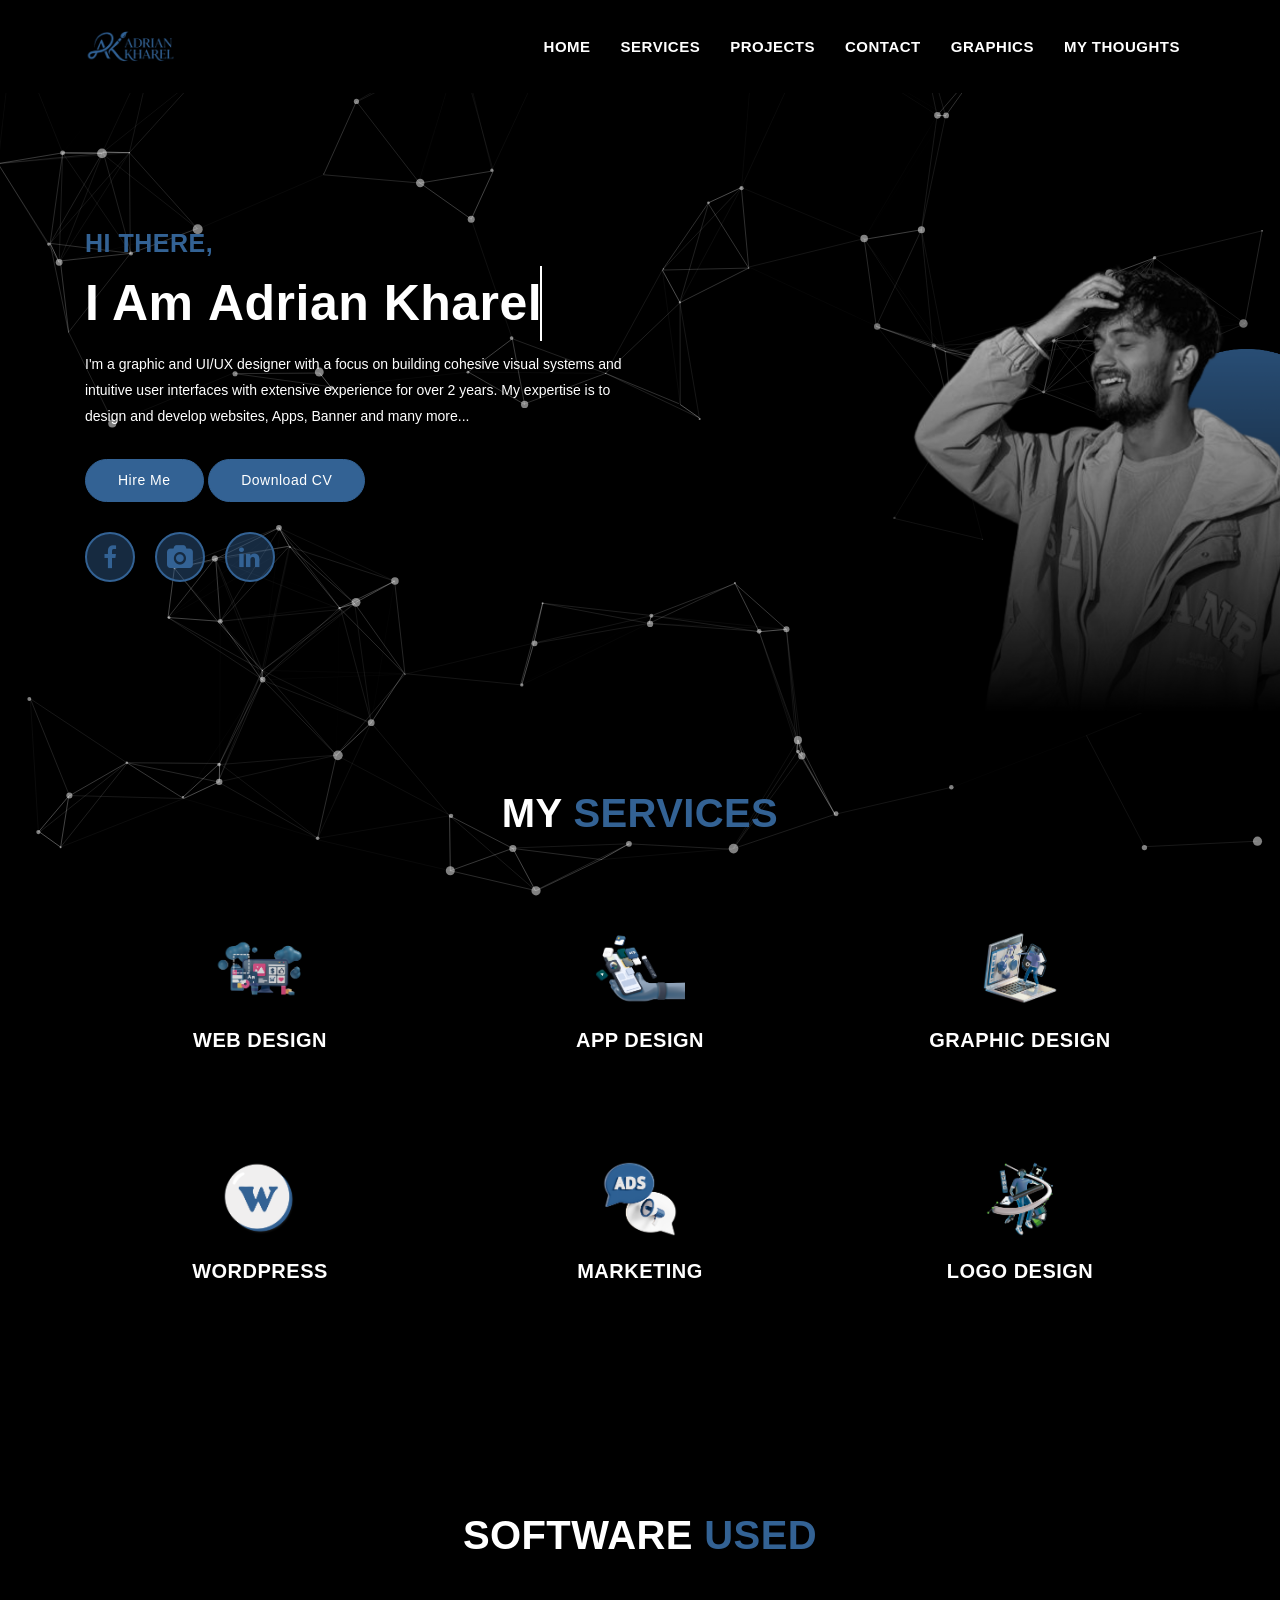
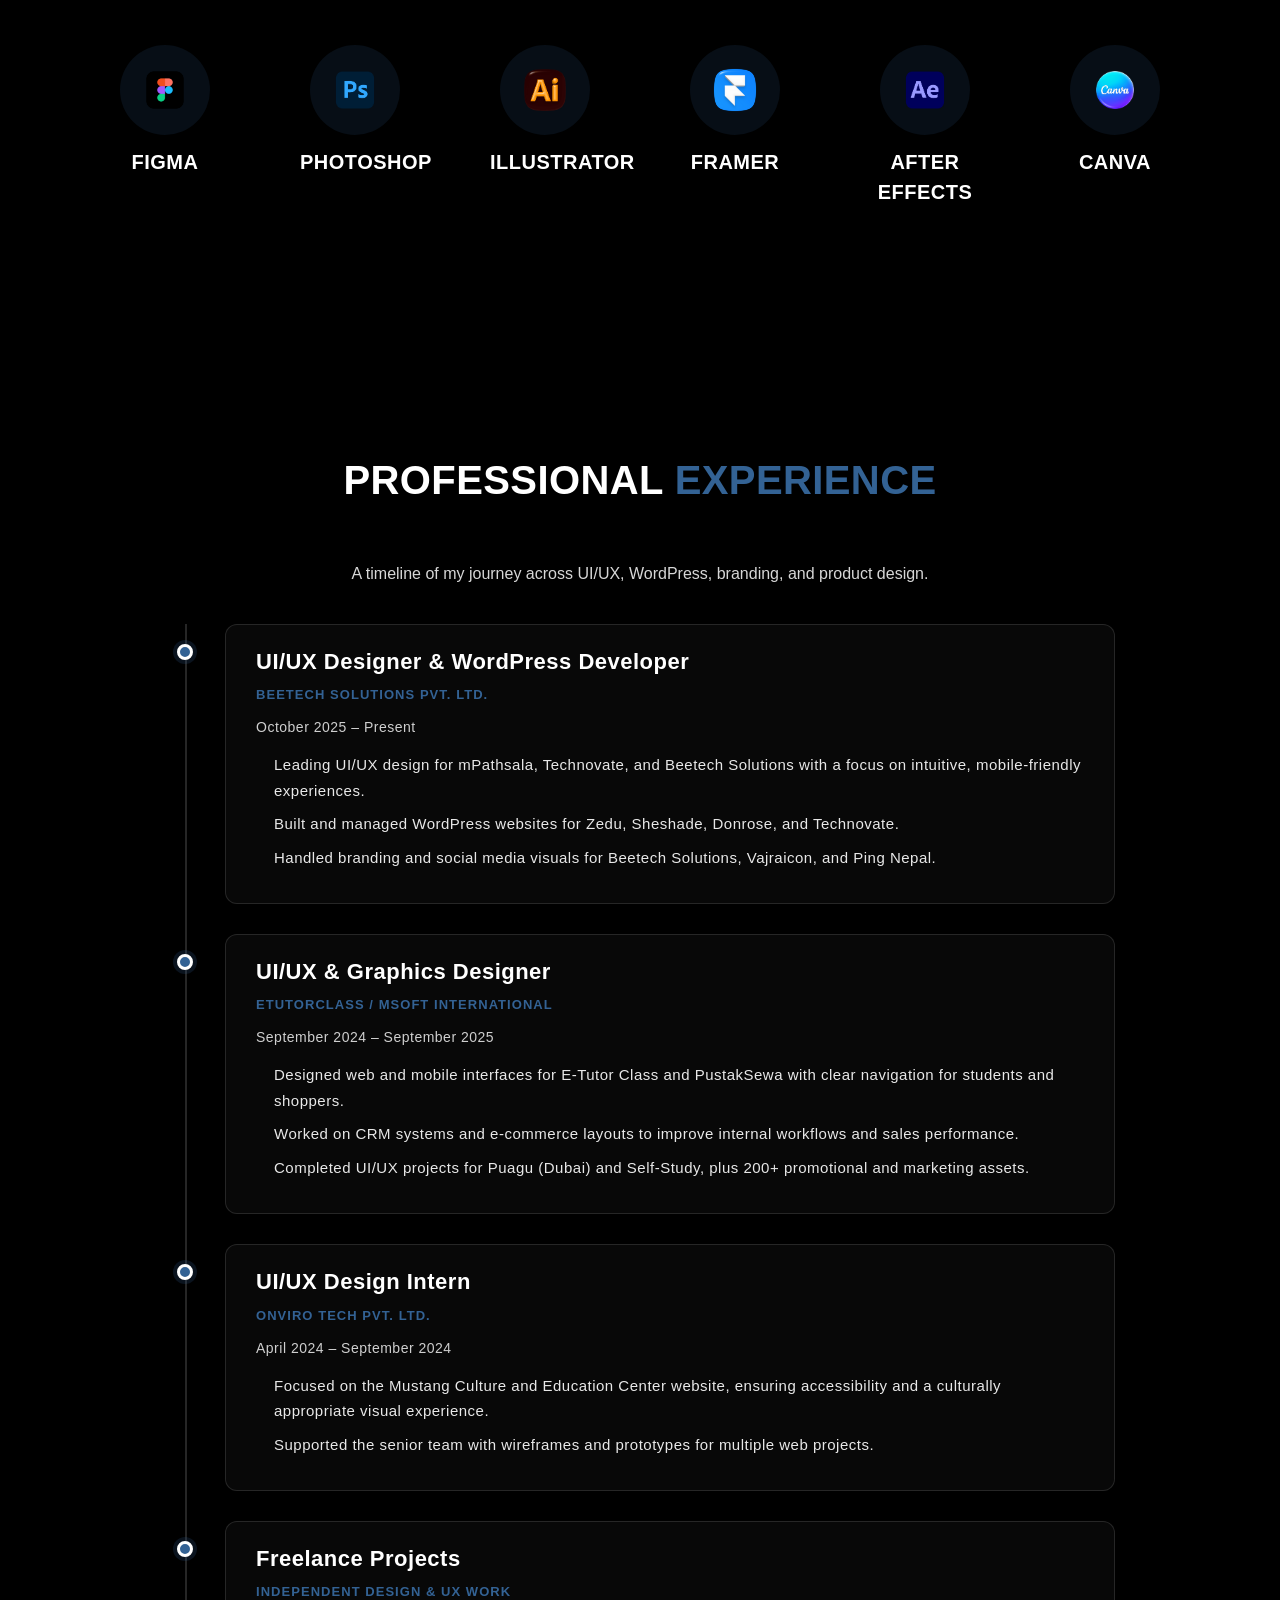
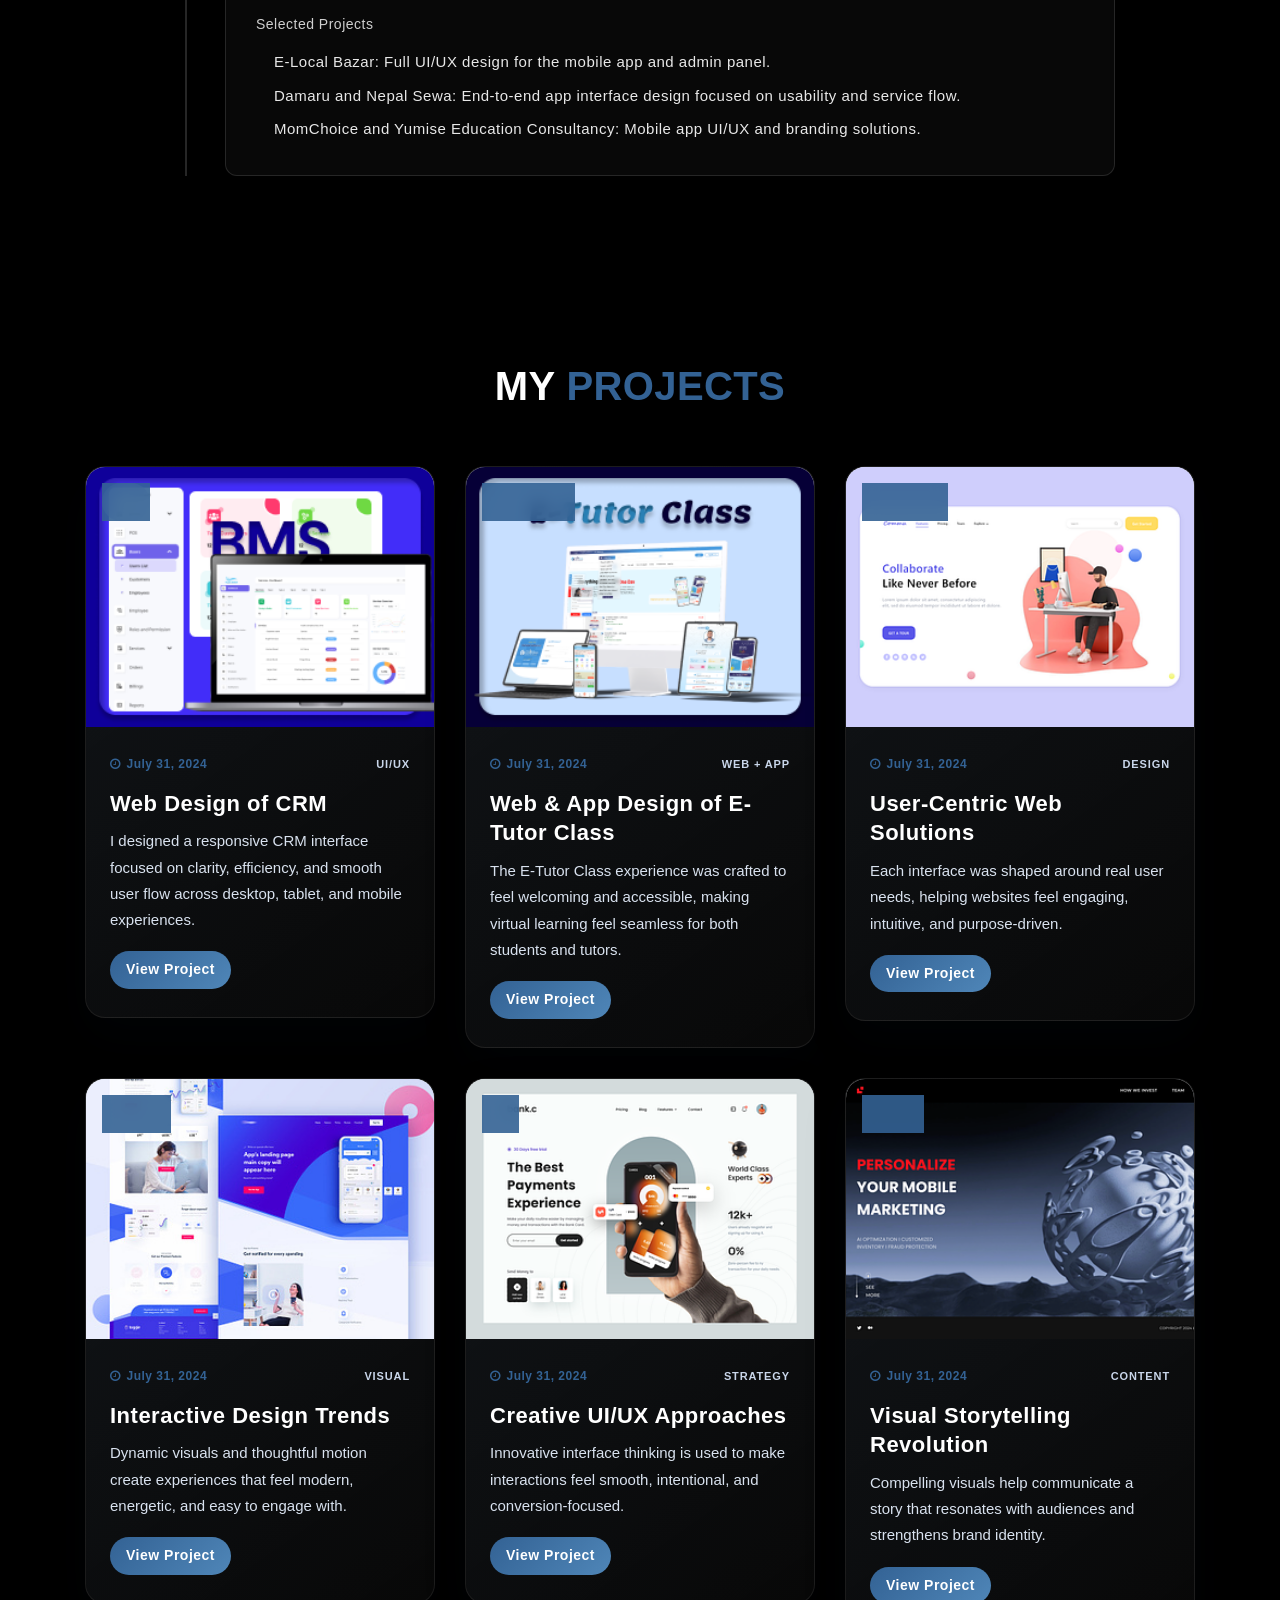
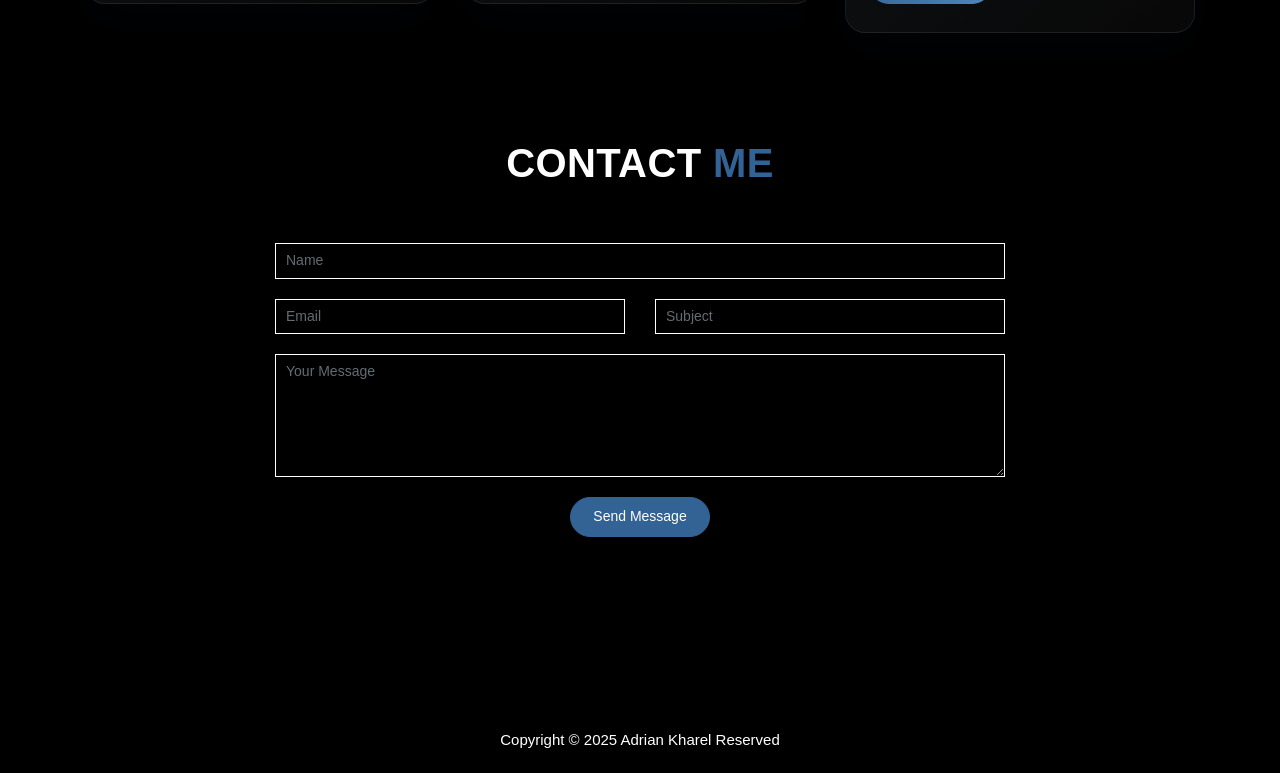
==== commit c6b5e962: "logo" ====
--- a/index.html
+++ b/index.html
@@ -41,7 +41,7 @@
 		<!-- START NAVBAR -->
 			<nav class="navbar navbar-toggleable-sm fixed-top navbar-light bg-faded site-navigation dark_bg_menu">
 				<div class="container">
-					<a class="navbar-brand" href="index.html"><p><img src="logo.png" alt="Adrian Kharel"></p></a>          
+					<a class="navbar-brand" href="index.html"><p><img src="logo.png" alt="Adrian Kharel" style="max-height: 50px;"></p></a>          
 				    <button class="navbar-toggler" type="button" data-toggle="collapse" data-target="#navbarCollapse" aria-controls="navbarCollapse" aria-expanded="false" aria-label="Toggle navigation">
 						<span class="navbar-toggler-icon"></span>
 				    </button>
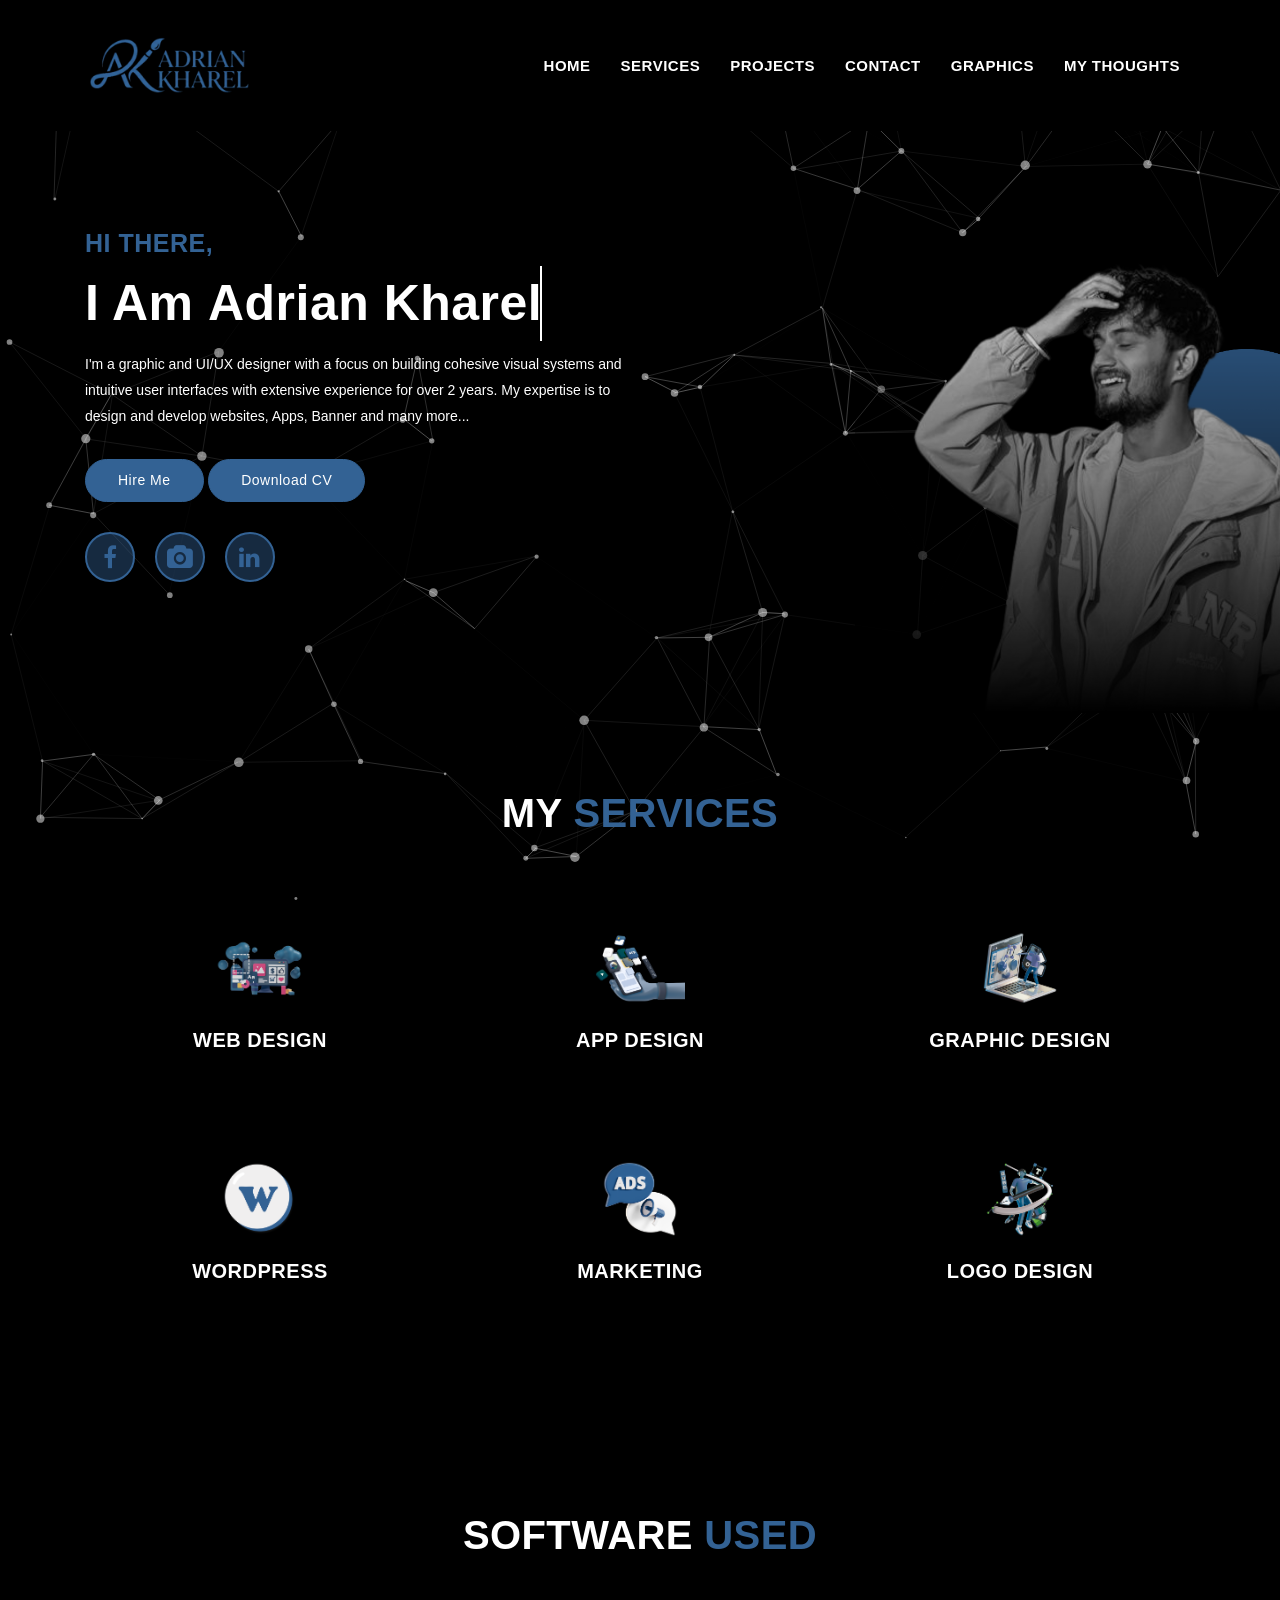
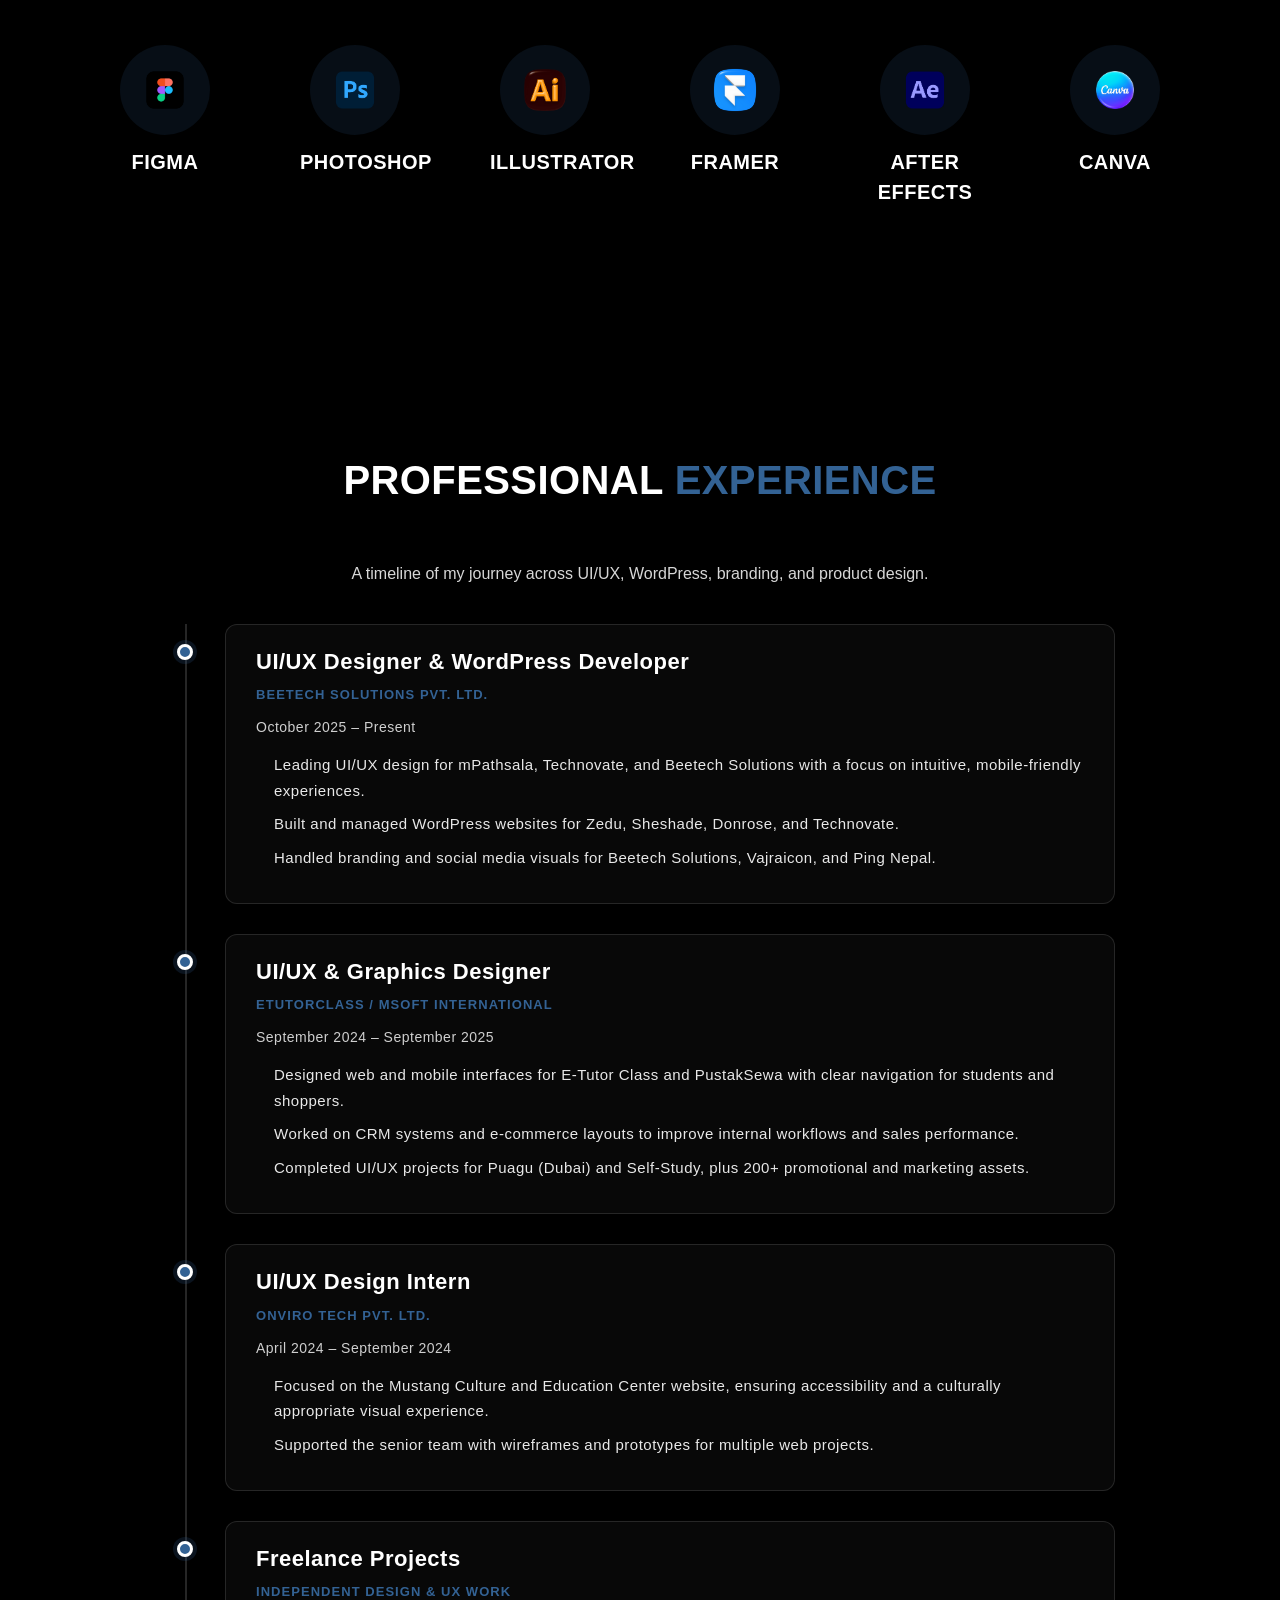
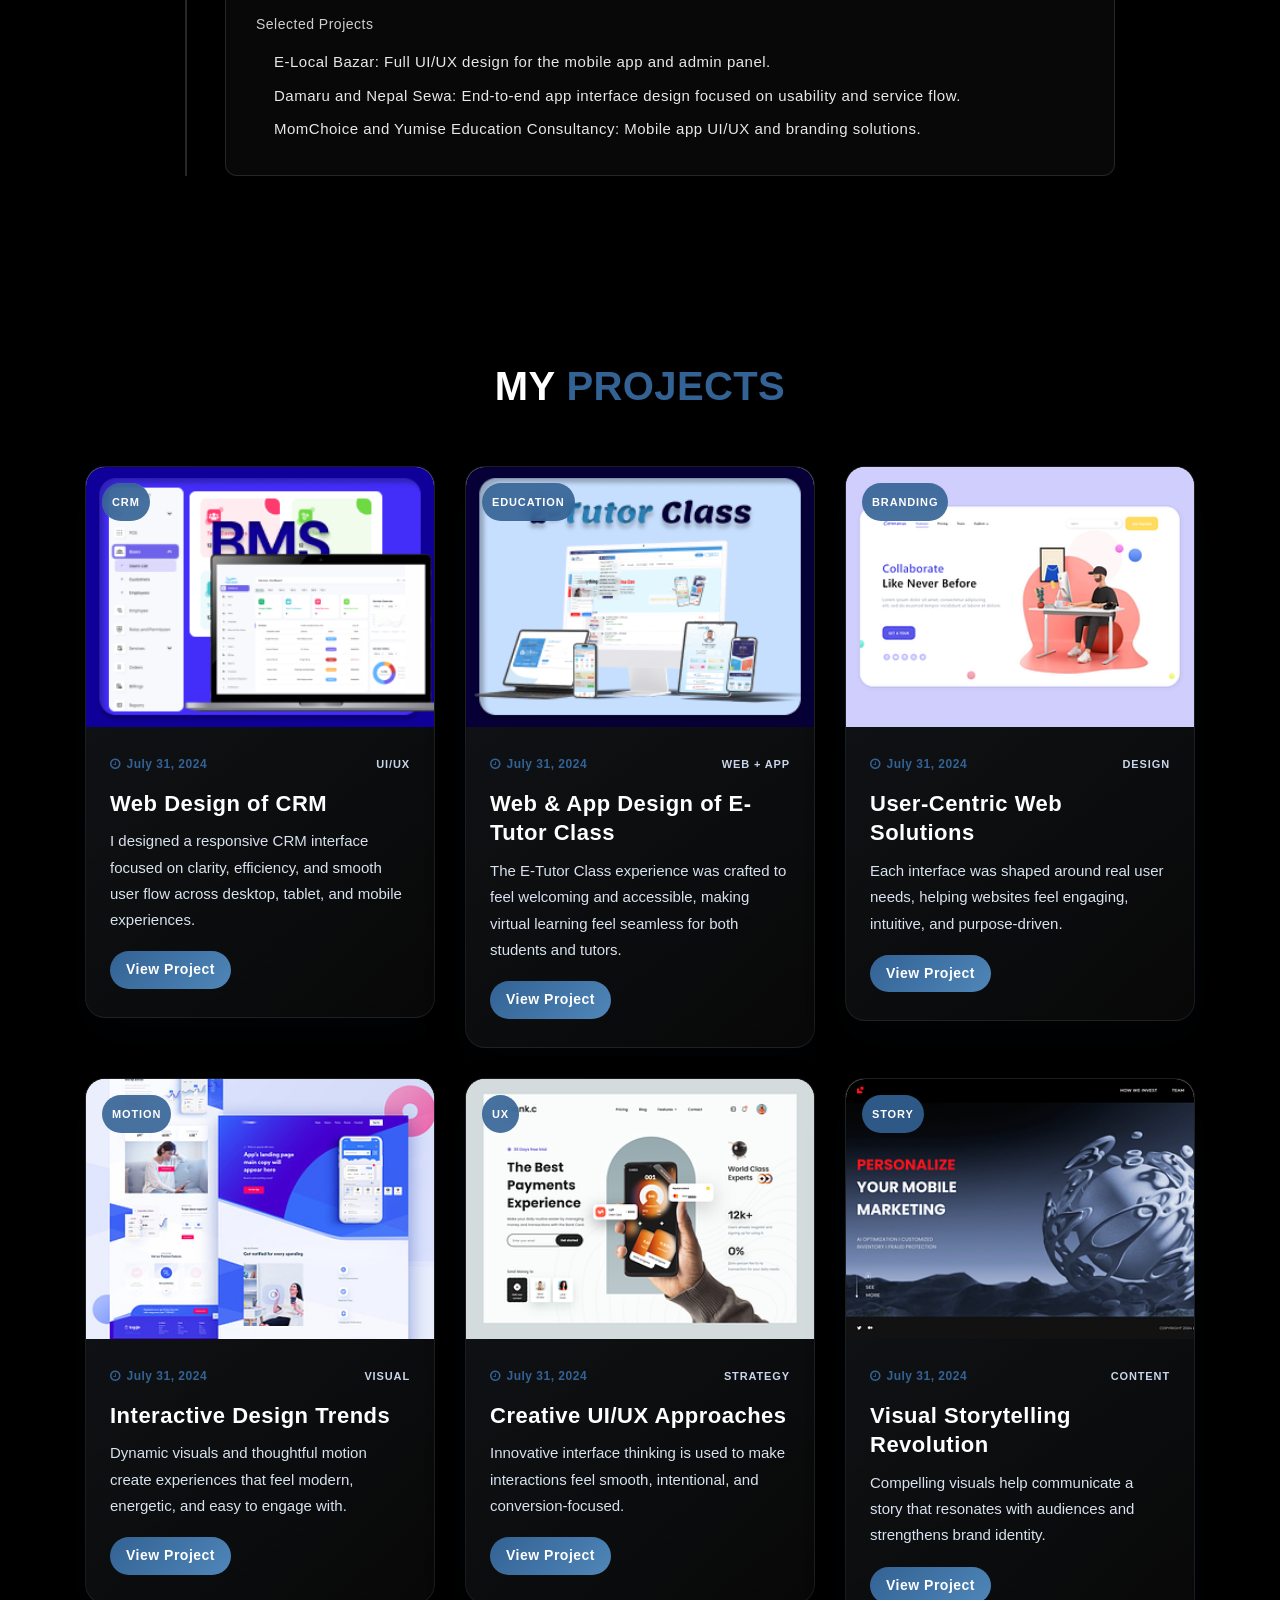
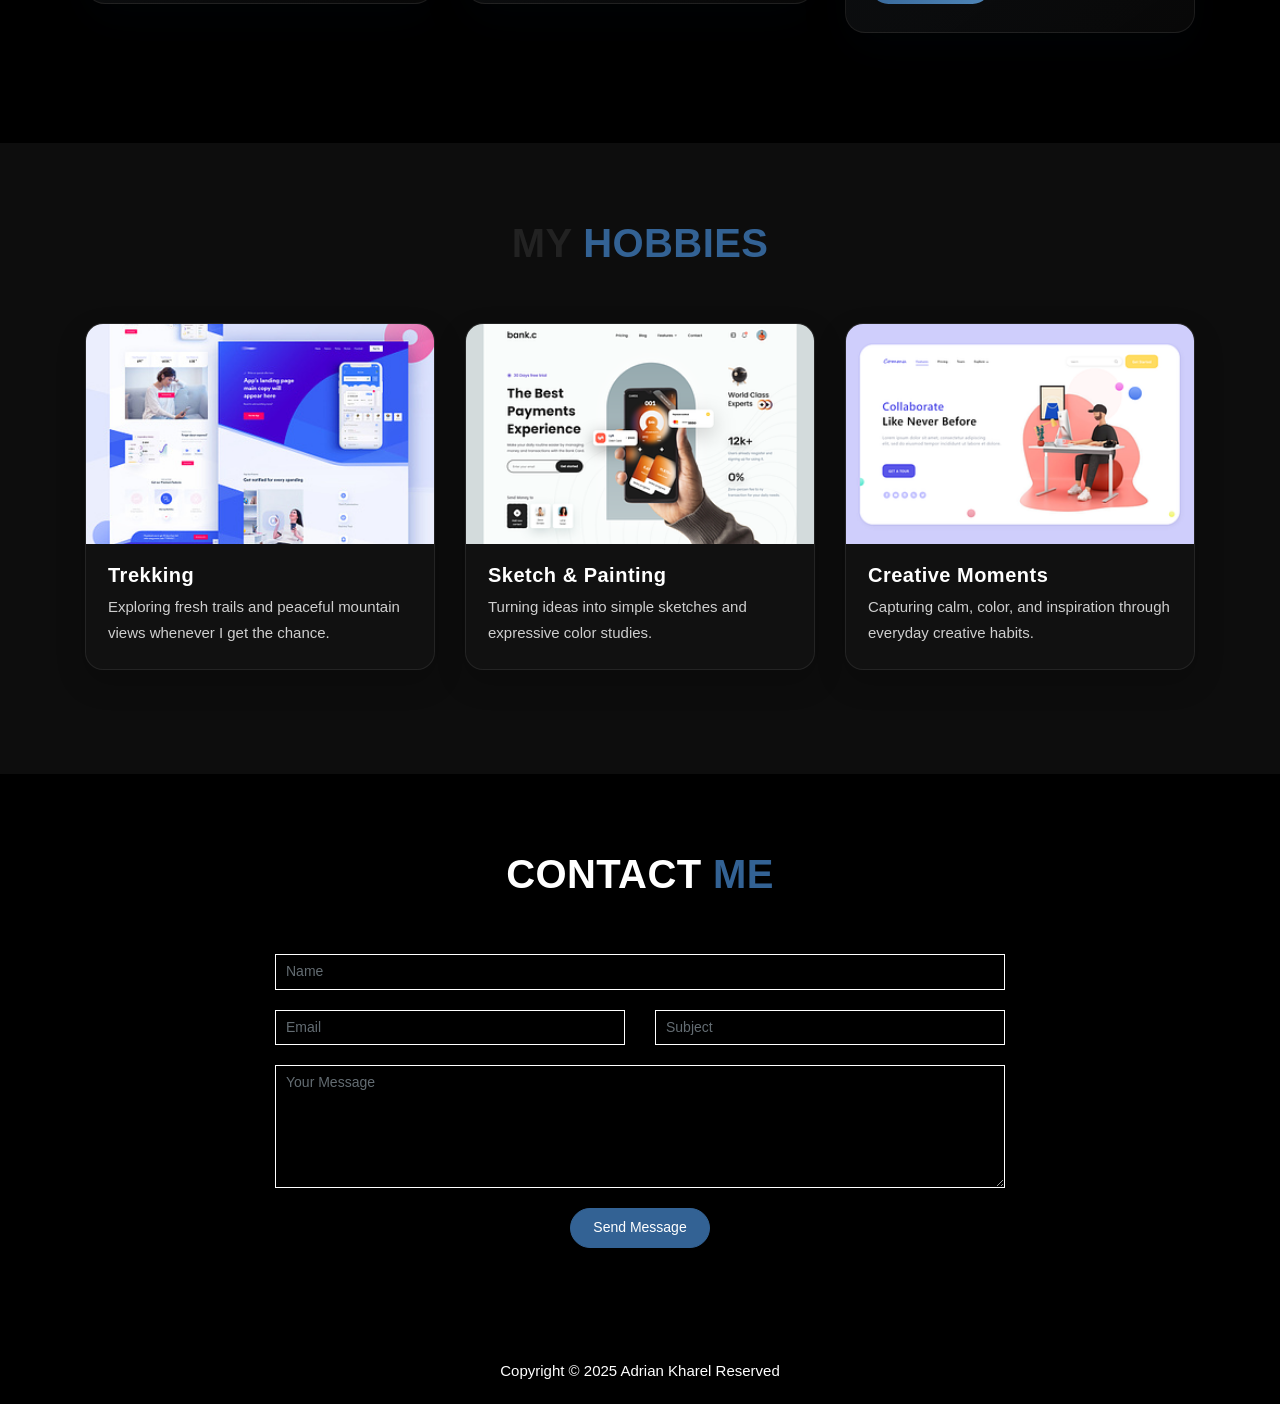
==== commit b18e852b: "image and section" ====
--- a/index.html
+++ b/index.html
@@ -41,7 +41,7 @@
 		<!-- START NAVBAR -->
 			<nav class="navbar navbar-toggleable-sm fixed-top navbar-light bg-faded site-navigation dark_bg_menu">
 				<div class="container">
-					<a class="navbar-brand" href="index.html"><p><img src="logo.png" alt="Adrian Kharel" style="max-height: 50px;"></p></a>          
+					<a class="navbar-brand" href="index.html"><p><img src="logo.png" alt="Adrian Kharel" style="max-height: 100px;"></p></a>          
 				    <button class="navbar-toggler" type="button" data-toggle="collapse" data-target="#navbarCollapse" aria-controls="navbarCollapse" aria-expanded="false" aria-label="Toggle navigation">
 						<span class="navbar-toggler-icon"></span>
 				    </button>
@@ -436,7 +436,42 @@
 						</div>
 					</div>
 				</div>
-        
+			</div>
+
+		<section class="hobbies-section section-padding">
+			<div class="container">
+				<h2 class="section-title wow flipInX" data-wow-delay="0.4s">My <span>Hobbies</span></h2>
+				<div class="row">
+					<div class="col-lg-4 col-md-6 col-xs-12">
+						<div class="hobby-card wow fadeInUp">
+							<img src="img/b8.jpg" alt="Trekking adventure" />
+							<div class="hobby-card-content">
+								<h3>Trekking</h3>
+								<p>Exploring fresh trails and peaceful mountain views whenever I get the chance.</p>
+							</div>
+						</div>
+					</div>
+					<div class="col-lg-4 col-md-6 col-xs-12">
+						<div class="hobby-card wow fadeInUp" data-wow-delay="0.2s">
+							<img src="img/b7.png" alt="Sketch and drawing" />
+							<div class="hobby-card-content">
+								<h3>Sketch & Painting</h3>
+								<p>Turning ideas into simple sketches and expressive color studies.</p>
+							</div>
+						</div>
+					</div>
+					<div class="col-lg-4 col-md-6 col-xs-12">
+						<div class="hobby-card wow fadeInUp" data-wow-delay="0.4s">
+							<img src="img/b5.png" alt="Creative hobby" />
+							<div class="hobby-card-content">
+								<h3>Creative Moments</h3>
+								<p>Capturing calm, color, and inspiration through everyday creative habits.</p>
+							</div>
+						</div>
+					</div>
+				</div>
+			</div>
+		</section>
 
 		<!-- Contact Section Start -->
 			<section id="contact" class="dark_bg section-padding">      
--- a/css/main.css
+++ b/css/main.css
@@ -497,6 +497,42 @@
 .project-contact-form {
 	max-width: 800px;
 	margin: 0 auto;
+}
+
+.hobbies-section {
+	background: #0d0d0d;
+	padding-bottom: 60px;
+}
+
+.hobby-card {
+	background: #111;
+	border: 1px solid rgba(255,255,255,0.08);
+	border-radius: 18px;
+	overflow: hidden;
+	box-shadow: 0 12px 30px rgba(0, 0, 0, 0.2);
+	margin-bottom: 24px;
+}
+
+.hobby-card img {
+	width: 100%;
+	height: 220px;
+	object-fit: cover;
+	display: block;
+}
+
+.hobby-card-content {
+	padding: 20px 22px 24px;
+}
+
+.hobby-card-content h3 {
+	color: #fff;
+	margin-bottom: 8px;
+	font-size: 20px;
+}
+
+.hobby-card-content p {
+	color: #cfcfcf;
+	line-height: 1.7;
 }
 
 /* Social Media Icons Banner */
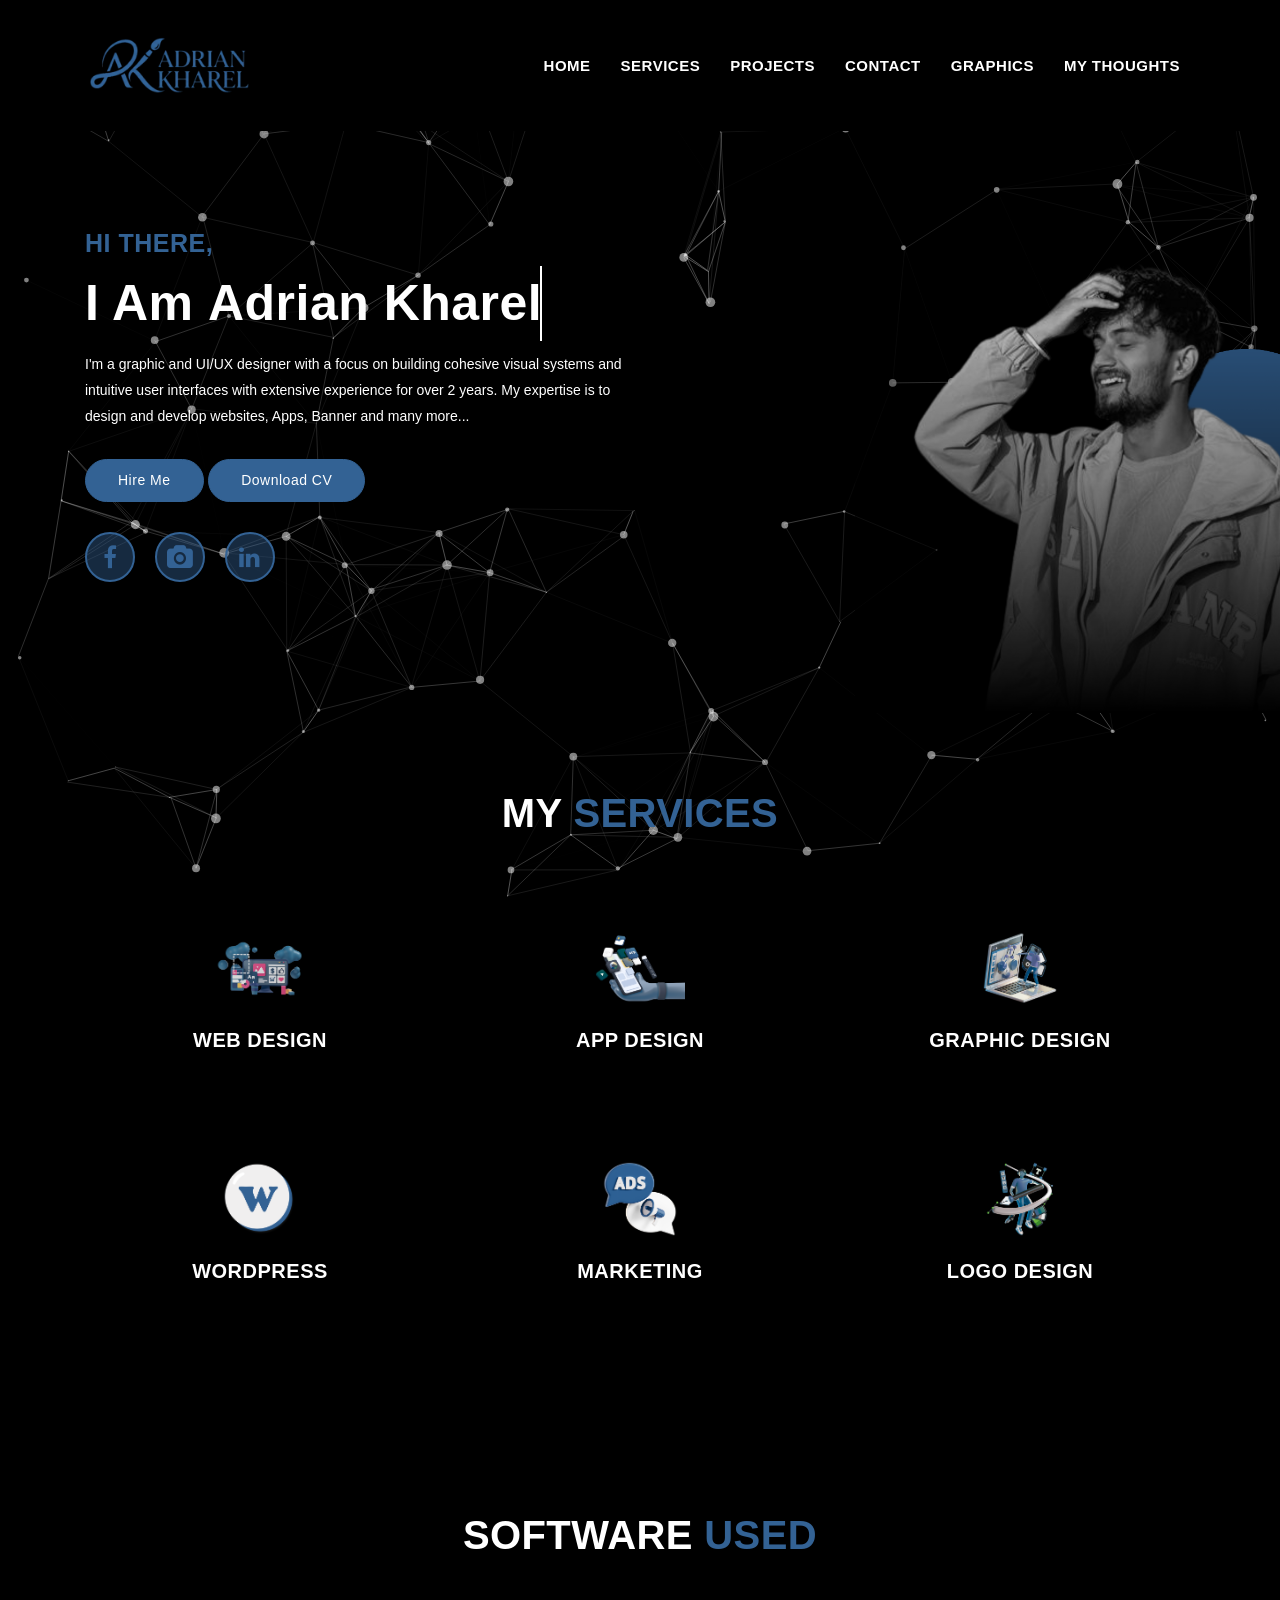
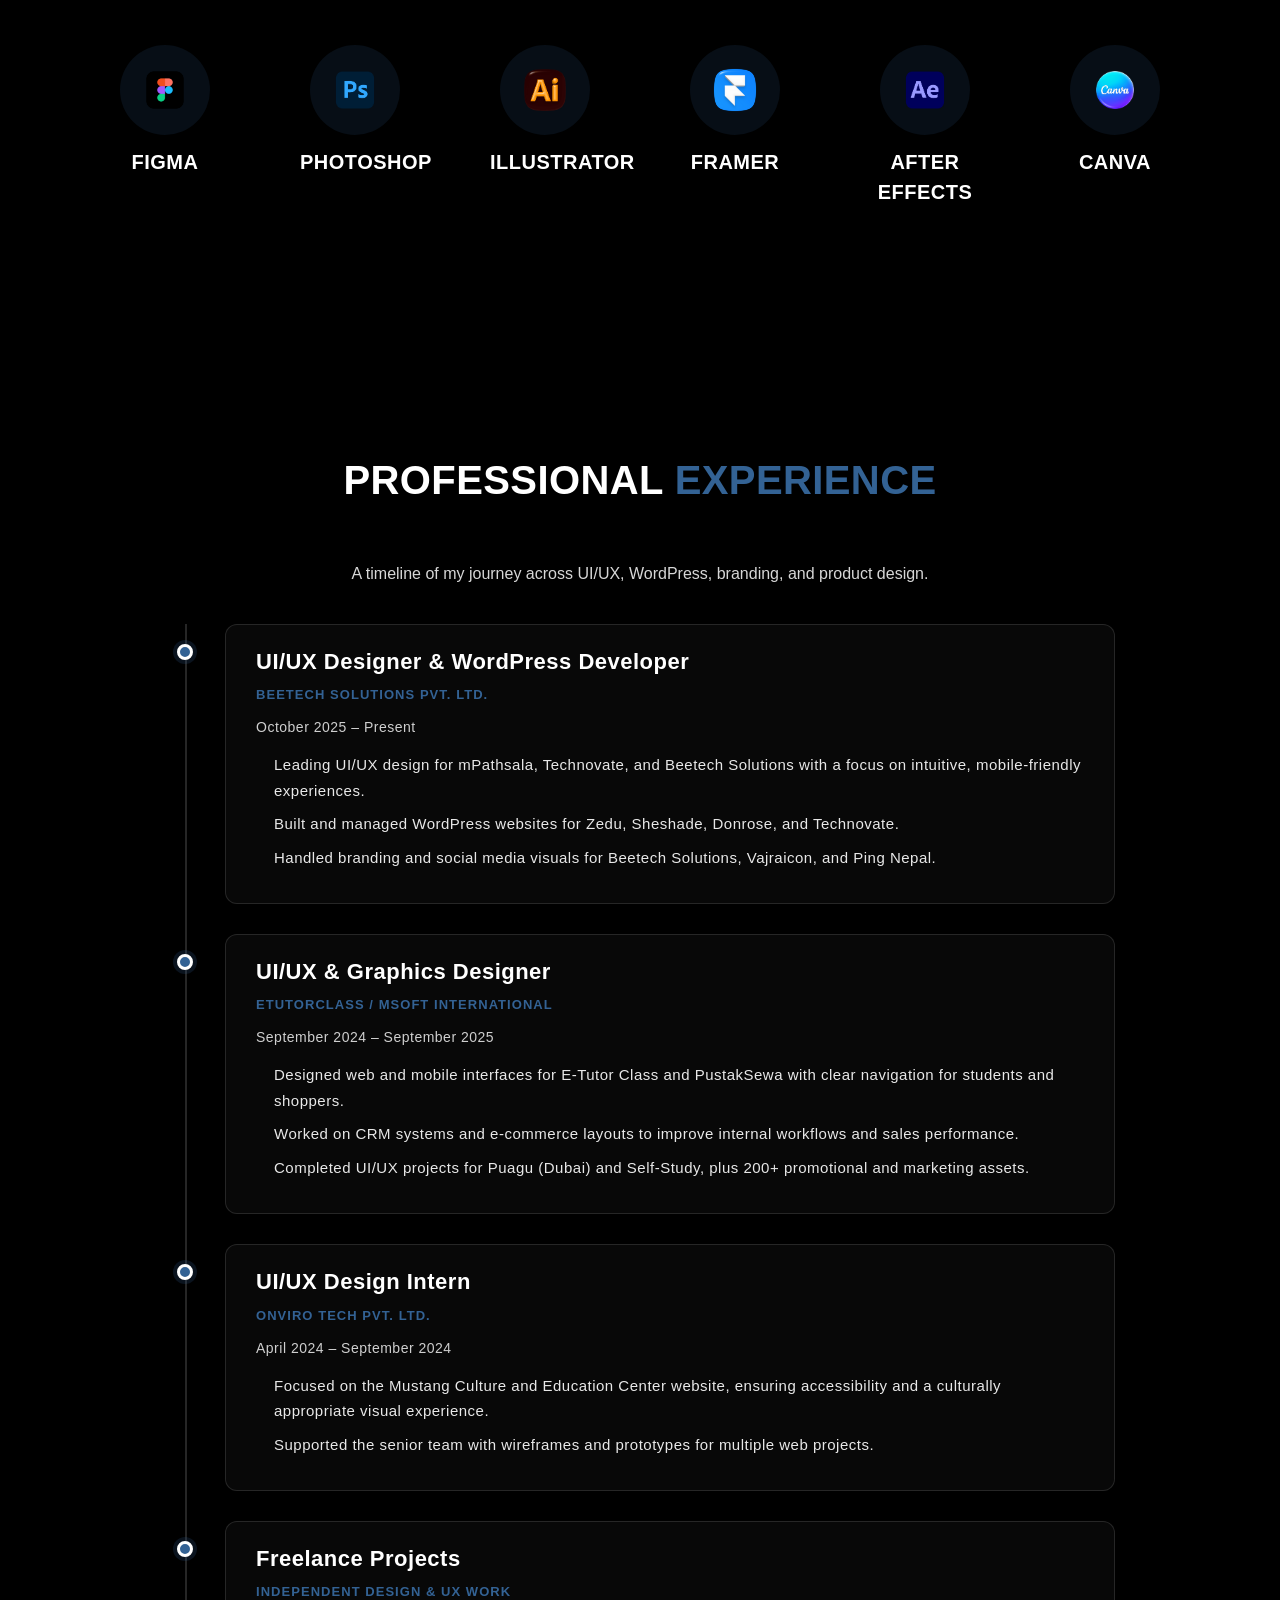
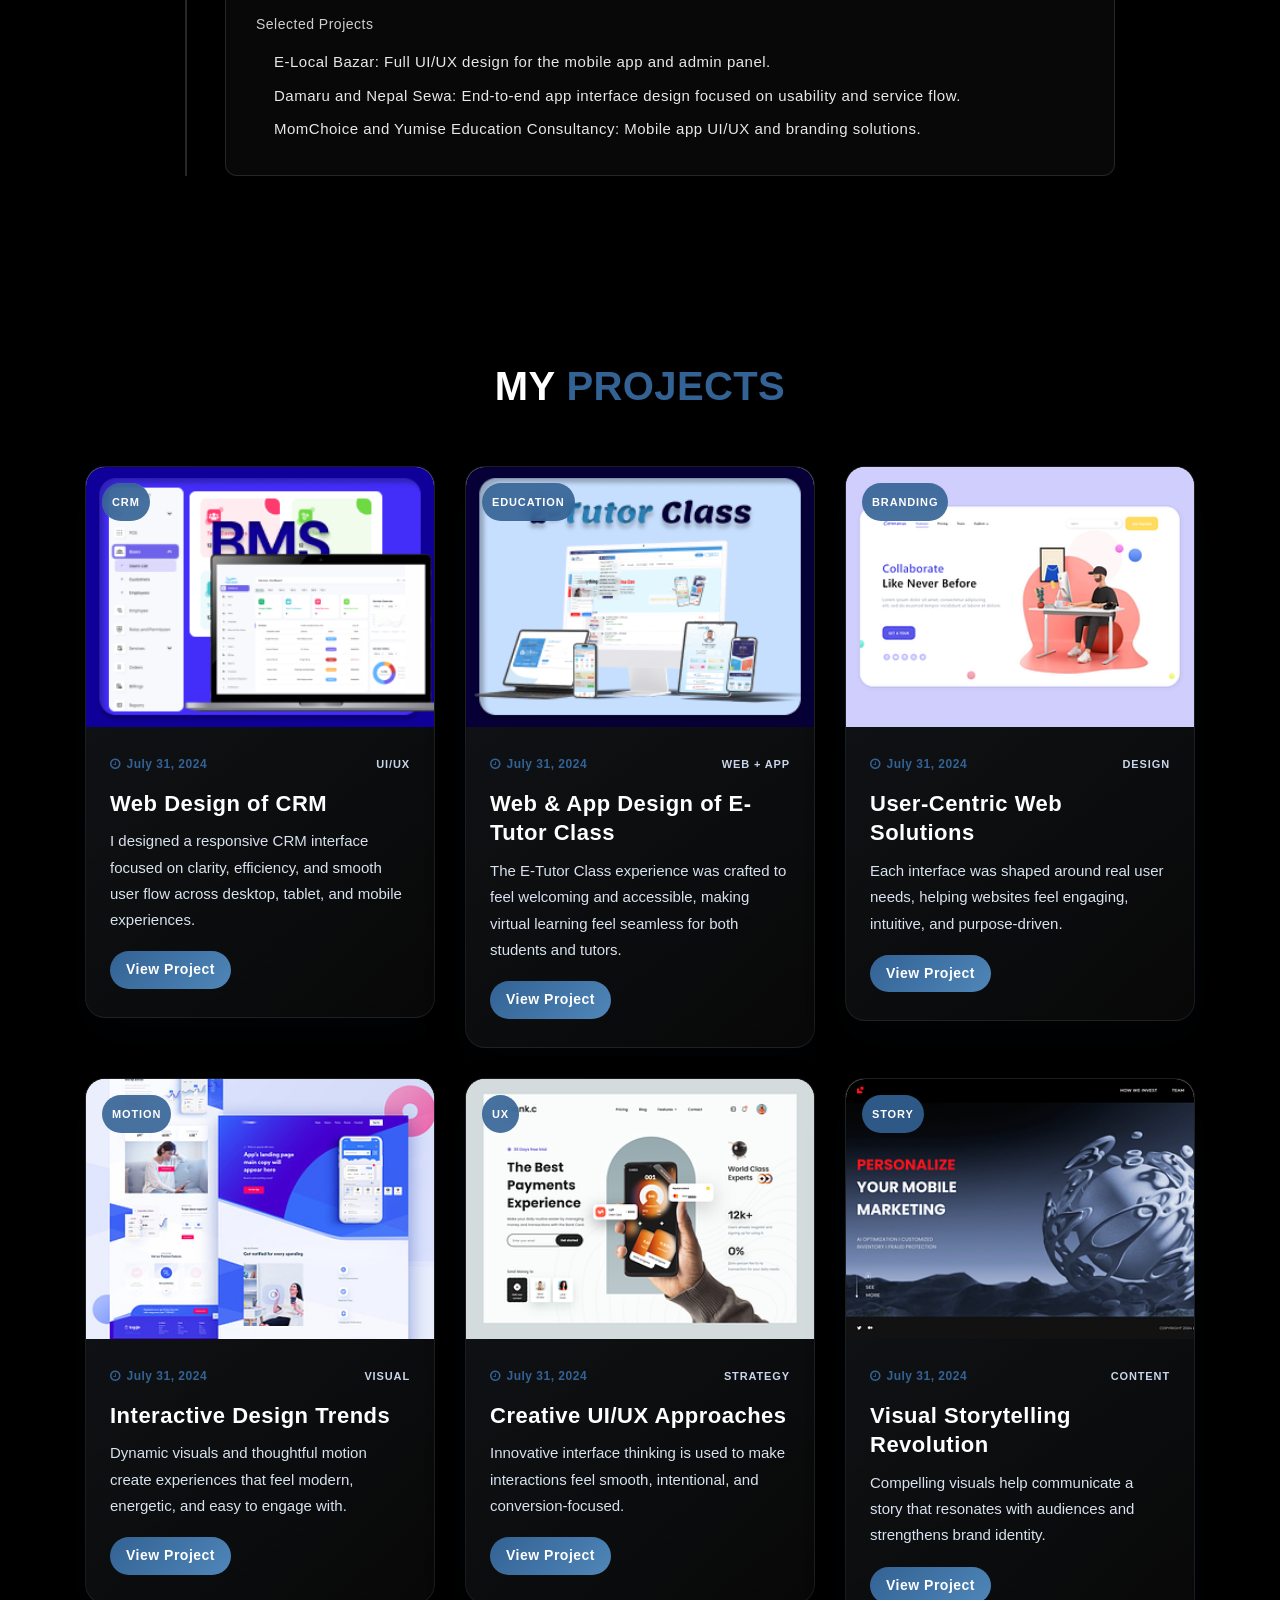
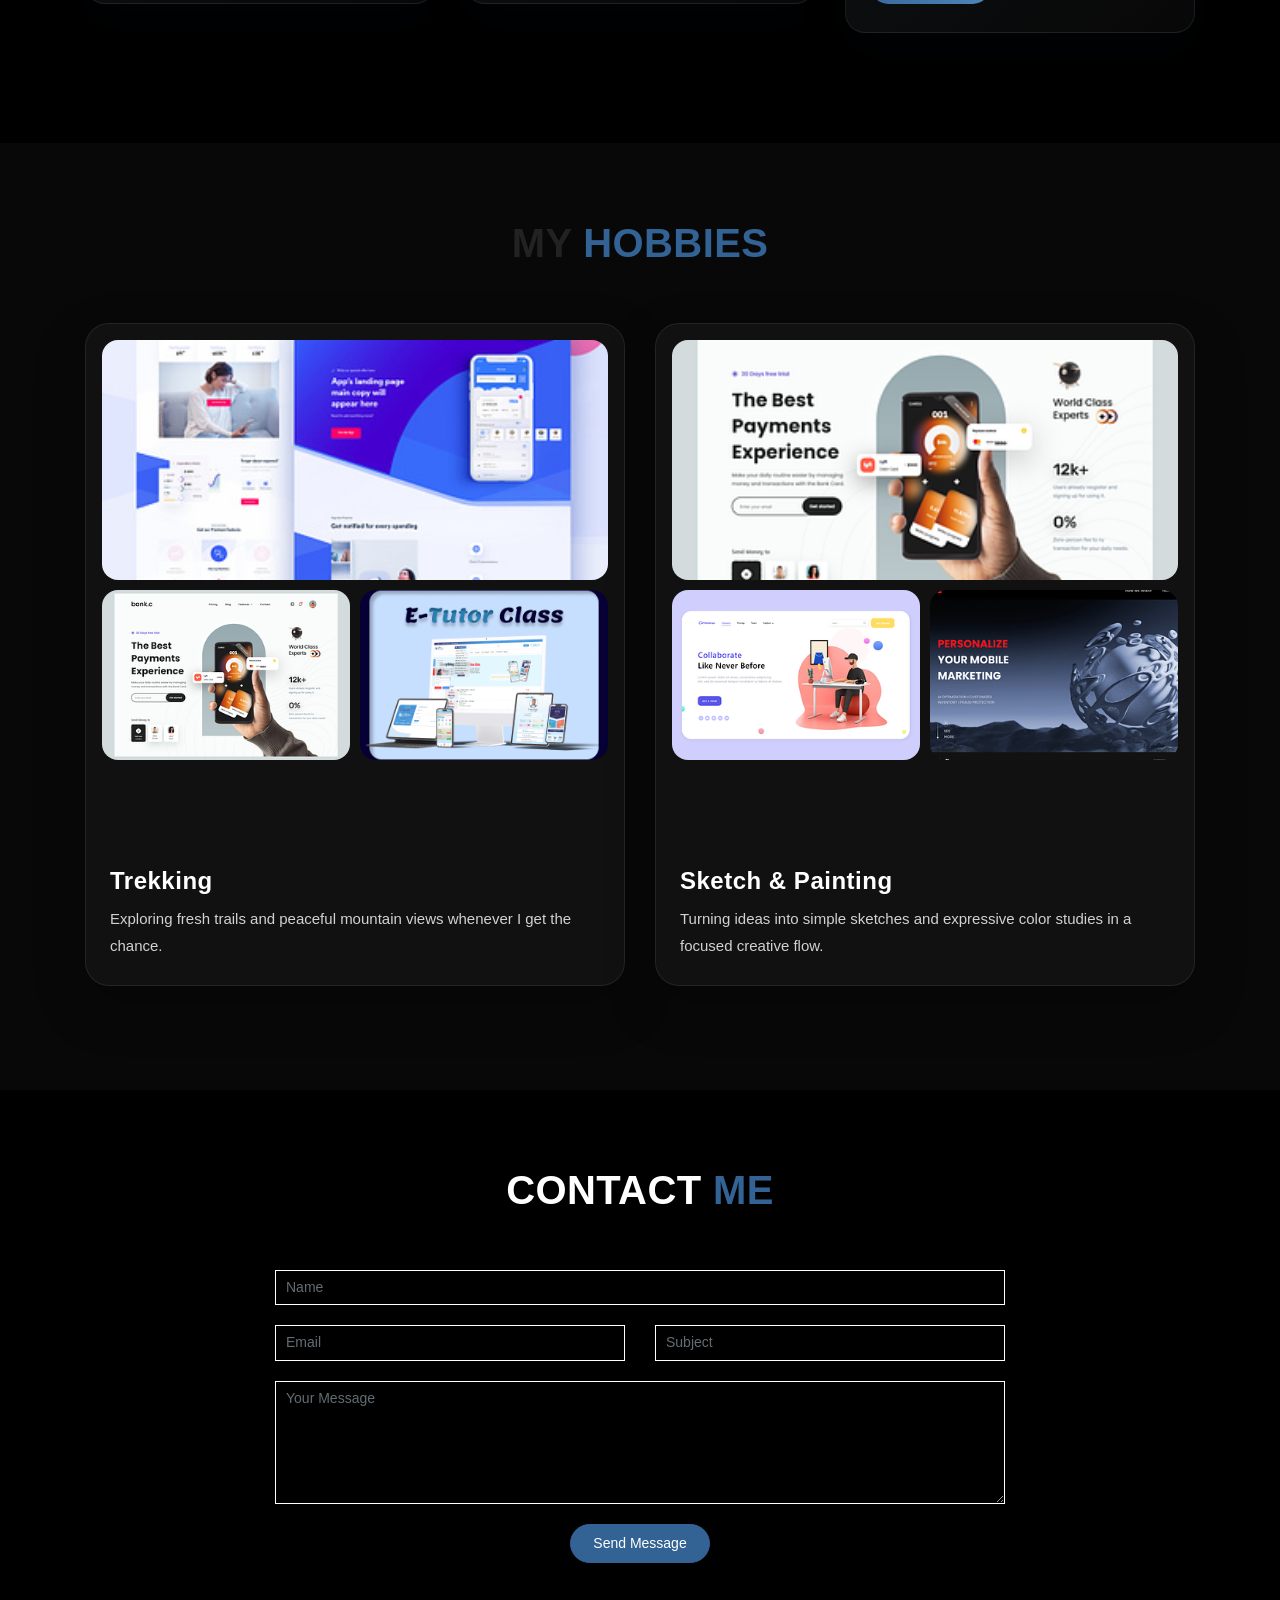
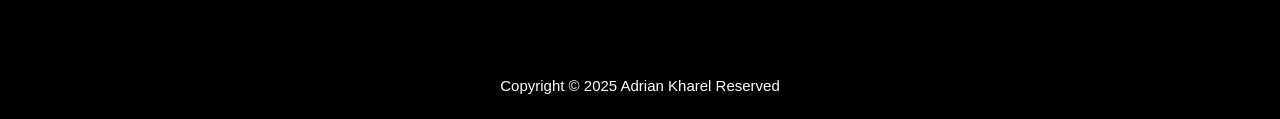
==== commit 24ec027f: "change" ====
--- a/index.html
+++ b/index.html
@@ -442,30 +442,29 @@
 			<div class="container">
 				<h2 class="section-title wow flipInX" data-wow-delay="0.4s">My <span>Hobbies</span></h2>
 				<div class="row">
-					<div class="col-lg-4 col-md-6 col-xs-12">
-						<div class="hobby-card wow fadeInUp">
-							<img src="img/b8.jpg" alt="Trekking adventure" />
+					<div class="col-lg-6 col-md-12">
+						<div class="hobby-gallery-card wow fadeInUp">
+							<div class="hobby-gallery-grid">
+								<img src="img/b8.jpg" alt="Trekking adventure" />
+								<img src="img/b7.png" alt="Sketch and drawing" />
+								<img src="img/b6.png" alt="Painting sketch" />
+							</div>
 							<div class="hobby-card-content">
 								<h3>Trekking</h3>
 								<p>Exploring fresh trails and peaceful mountain views whenever I get the chance.</p>
 							</div>
 						</div>
 					</div>
-					<div class="col-lg-4 col-md-6 col-xs-12">
-						<div class="hobby-card wow fadeInUp" data-wow-delay="0.2s">
-							<img src="img/b7.png" alt="Sketch and drawing" />
+					<div class="col-lg-6 col-md-12">
+						<div class="hobby-gallery-card wow fadeInUp" data-wow-delay="0.2s">
+							<div class="hobby-gallery-grid">
+								<img src="img/b7.png" alt="Sketch and drawing" />
+								<img src="img/b5.png" alt="Painting supplies" />
+								<img src="img/b2.png" alt="Painting detail" />
+							</div>
 							<div class="hobby-card-content">
 								<h3>Sketch & Painting</h3>
-								<p>Turning ideas into simple sketches and expressive color studies.</p>
-							</div>
-						</div>
-					</div>
-					<div class="col-lg-4 col-md-6 col-xs-12">
-						<div class="hobby-card wow fadeInUp" data-wow-delay="0.4s">
-							<img src="img/b5.png" alt="Creative hobby" />
-							<div class="hobby-card-content">
-								<h3>Creative Moments</h3>
-								<p>Capturing calm, color, and inspiration through everyday creative habits.</p>
+								<p>Turning ideas into simple sketches and expressive color studies in a focused creative flow.</p>
 							</div>
 						</div>
 					</div>
--- a/css/main.css
+++ b/css/main.css
@@ -500,39 +500,64 @@
 }
 
 .hobbies-section {
-	background: #0d0d0d;
+	background: #080808;
 	padding-bottom: 60px;
 }
 
-.hobby-card {
+.hobby-gallery-card {
 	background: #111;
 	border: 1px solid rgba(255,255,255,0.08);
-	border-radius: 18px;
+	border-radius: 24px;
 	overflow: hidden;
-	box-shadow: 0 12px 30px rgba(0, 0, 0, 0.2);
+	box-shadow: 0 20px 50px rgba(0, 0, 0, 0.25);
 	margin-bottom: 24px;
 }
 
-.hobby-card img {
+.hobby-gallery-grid {
+	display: grid;
+	grid-template-columns: 1fr 1fr;
+	grid-template-rows: repeat(2, 1fr);
+	gap: 10px;
+	padding: 16px;
+}
+
+.hobby-gallery-grid img {
 	width: 100%;
-	height: 220px;
+	height: 170px;
 	object-fit: cover;
-	display: block;
+	border-radius: 16px;
+}
+
+.hobby-gallery-grid img:first-child {
+	grid-column: 1 / span 2;
+	height: 240px;
 }
 
 .hobby-card-content {
-	padding: 20px 22px 24px;
+	padding: 22px 24px 26px;
 }
 
 .hobby-card-content h3 {
 	color: #fff;
-	margin-bottom: 8px;
-	font-size: 20px;
+	margin-bottom: 10px;
+	font-size: 24px;
 }
 
 .hobby-card-content p {
-	color: #cfcfcf;
-	line-height: 1.7;
+	color: #d2d2d2;
+	line-height: 1.8;
+	font-size: 15px;
+}
+
+@media only screen and (max-width: 991px) {
+	.hobby-gallery-grid {
+		grid-template-columns: 1fr;
+	}
+
+	.hobby-gallery-grid img:first-child {
+		grid-column: 1 / span 1;
+		height: 220px;
+	}
 }
 
 /* Social Media Icons Banner */
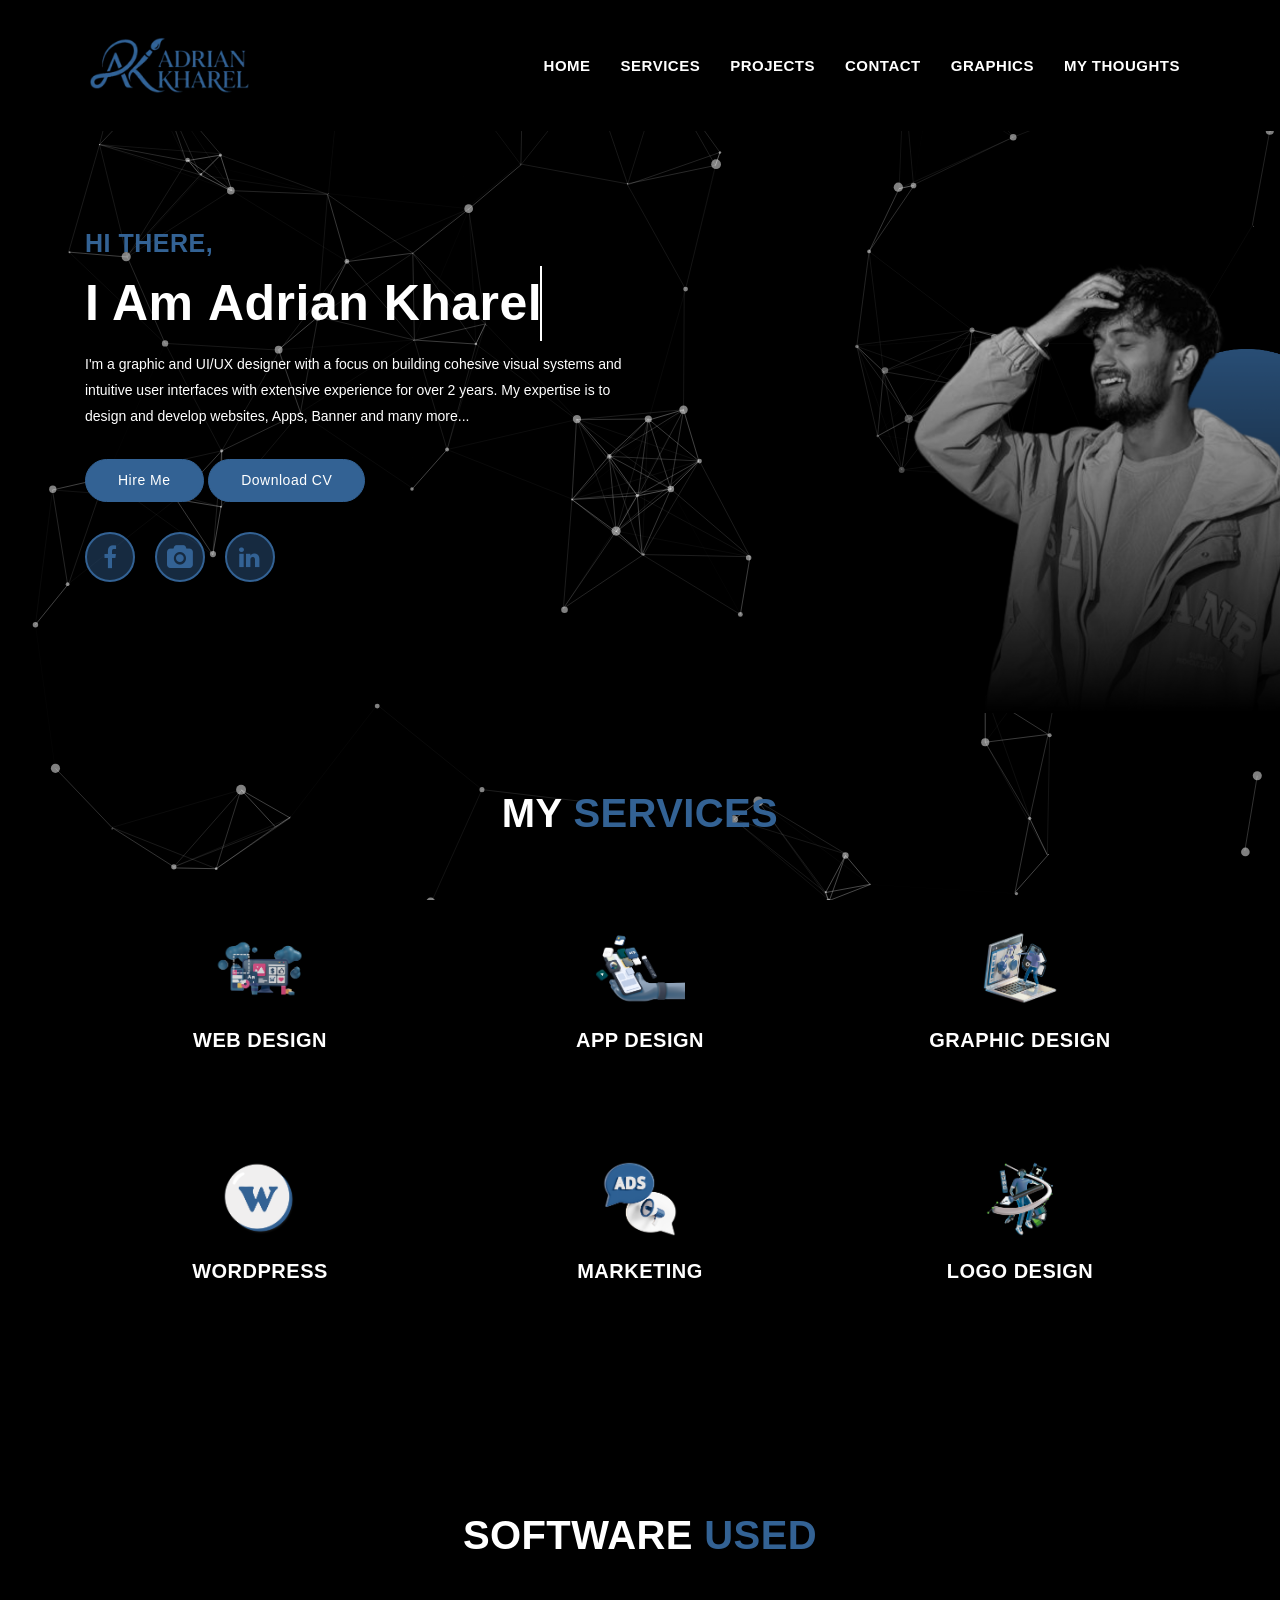
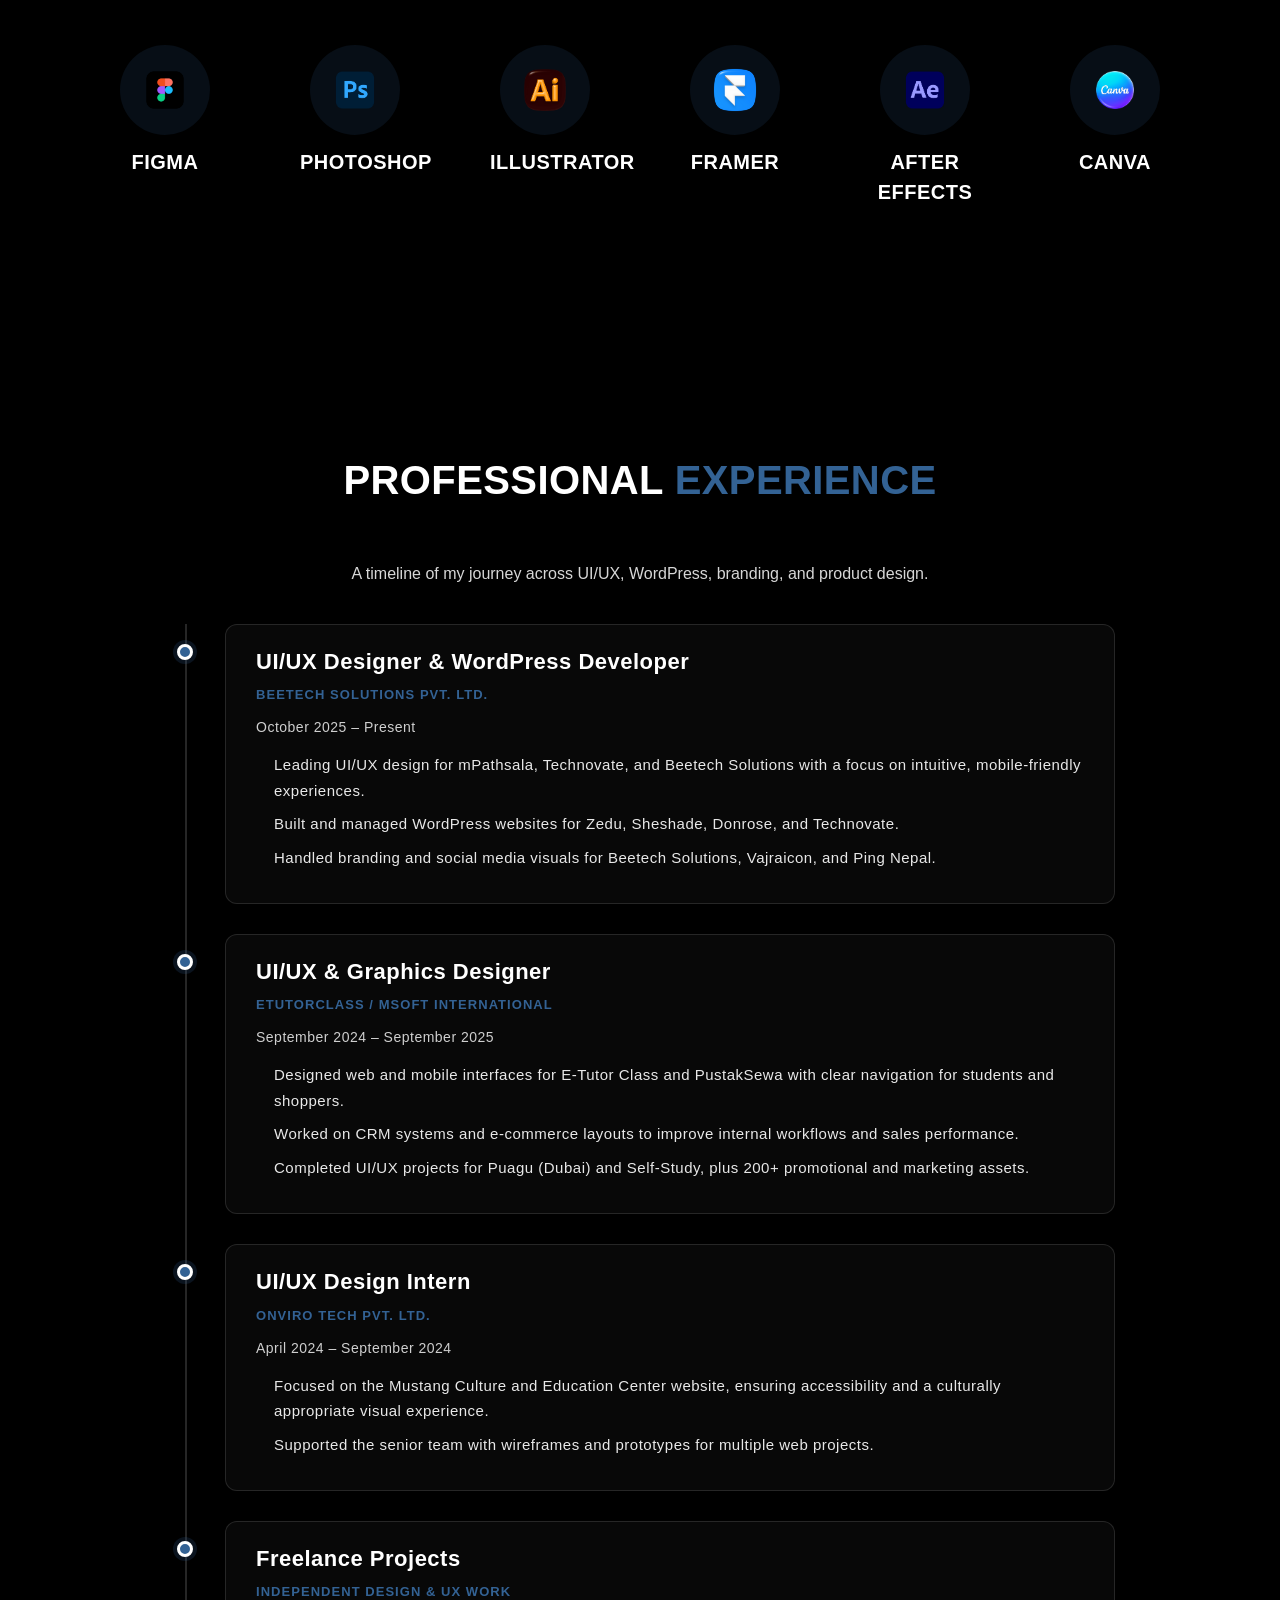
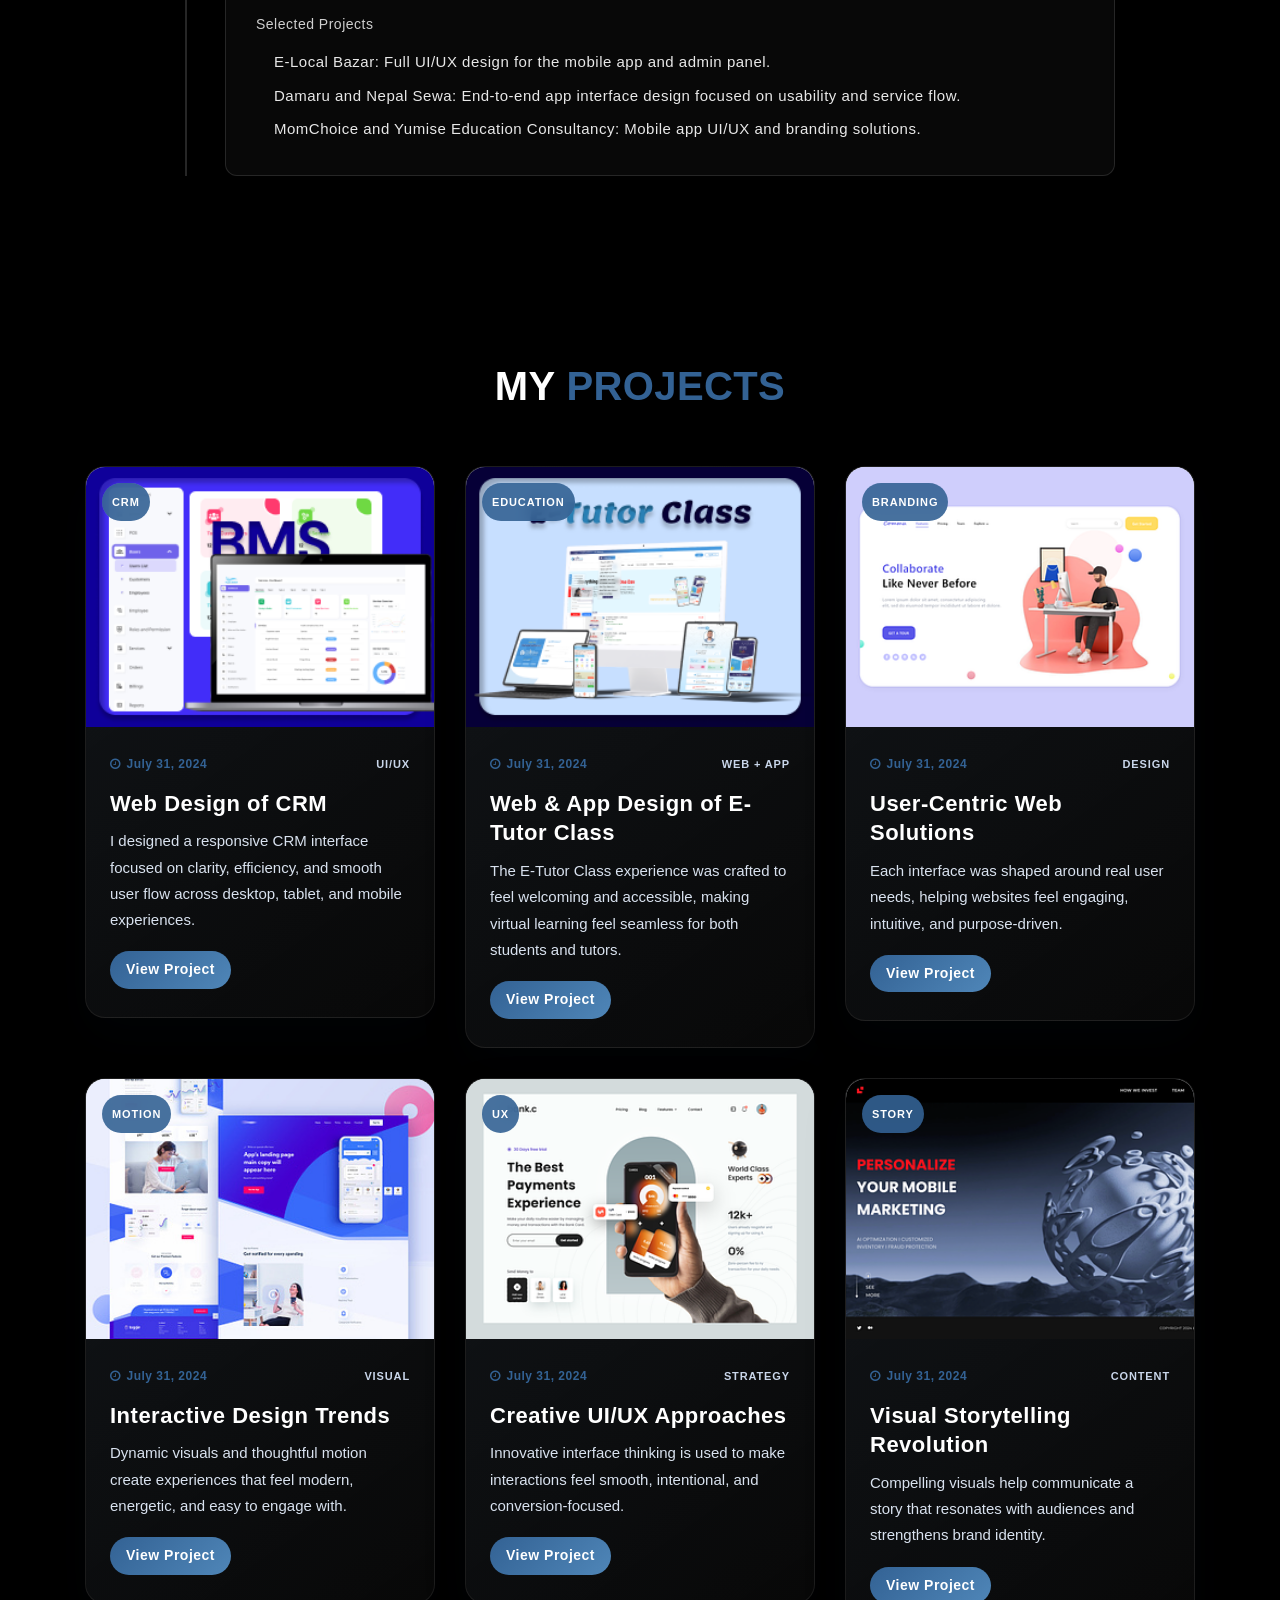
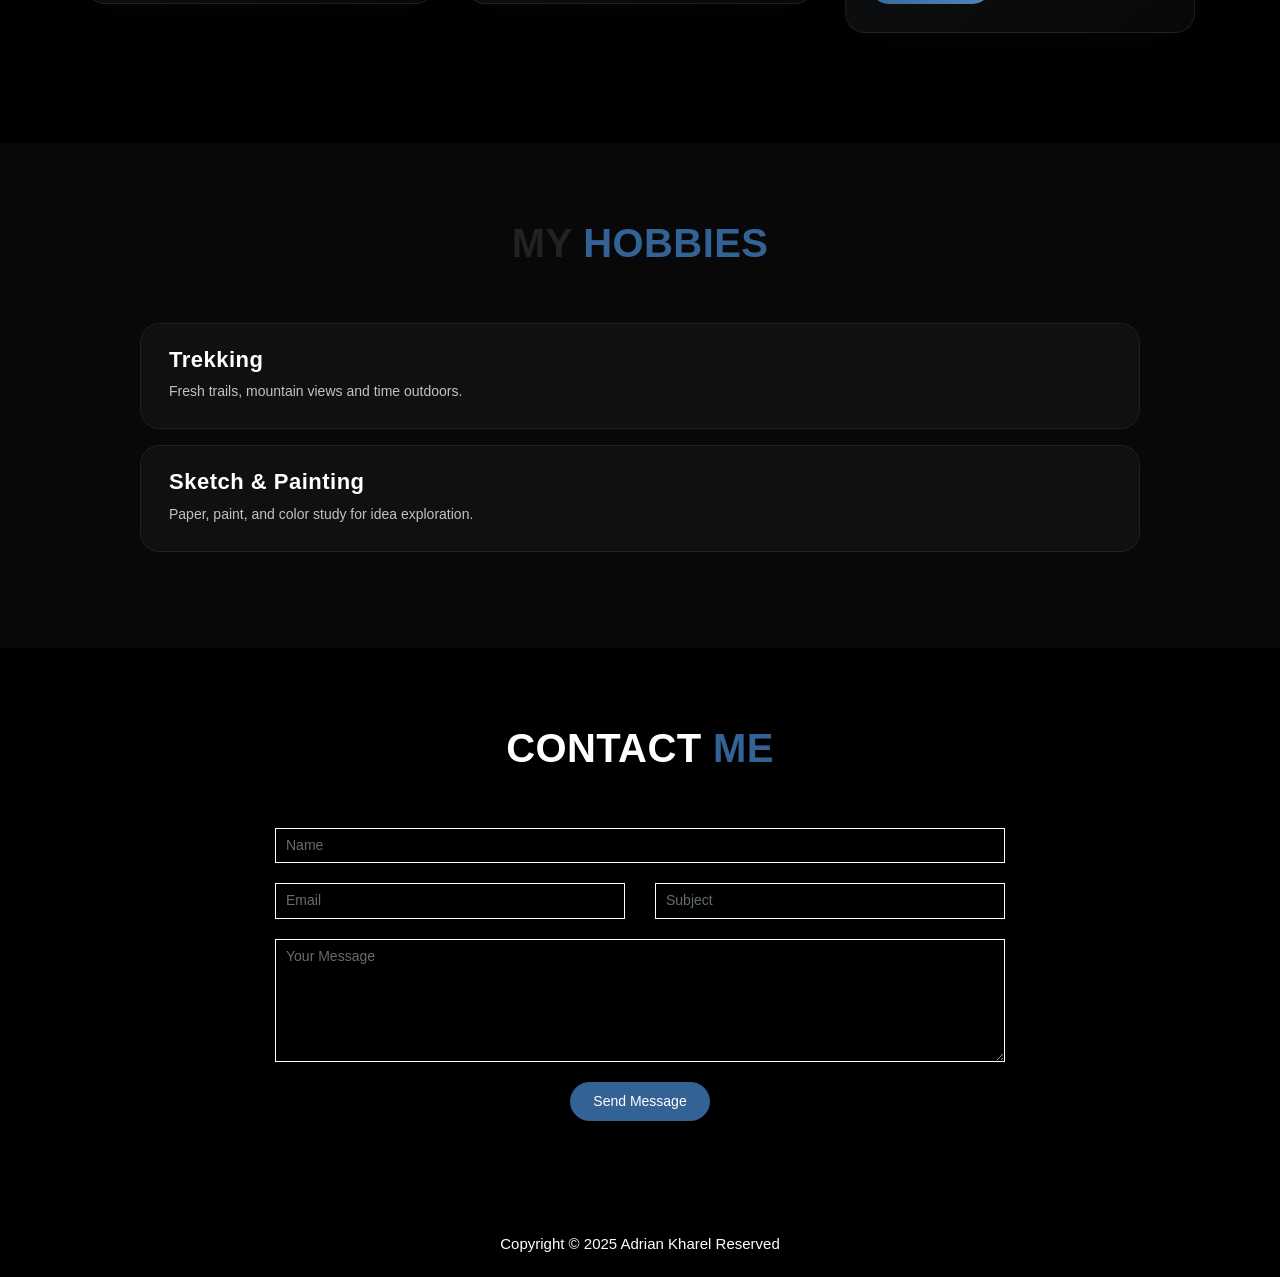
==== commit 428f8316: "a" ====
--- a/index.html
+++ b/index.html
@@ -441,33 +441,39 @@
 		<section class="hobbies-section section-padding">
 			<div class="container">
 				<h2 class="section-title wow flipInX" data-wow-delay="0.4s">My <span>Hobbies</span></h2>
-				<div class="row">
-					<div class="col-lg-6 col-md-12">
-						<div class="hobby-gallery-card wow fadeInUp">
-							<div class="hobby-gallery-grid">
+				<div class="hobby-accordion">
+					<details class="hobby-panel wow fadeInUp">
+						<summary>
+							<div>
+								<h3>Trekking</h3>
+								<p>Fresh trails, mountain views and time outdoors.</p>
+							</div>
+						</summary>
+						<div class="hobby-panel-content">
+							<div class="hobby-images-grid">
 								<img src="img/b8.jpg" alt="Trekking adventure" />
-								<img src="img/b7.png" alt="Sketch and drawing" />
-								<img src="img/b6.png" alt="Painting sketch" />
-							</div>
-							<div class="hobby-card-content">
-								<h3>Trekking</h3>
-								<p>Exploring fresh trails and peaceful mountain views whenever I get the chance.</p>
-							</div>
-						</div>
-					</div>
-					<div class="col-lg-6 col-md-12">
-						<div class="hobby-gallery-card wow fadeInUp" data-wow-delay="0.2s">
-							<div class="hobby-gallery-grid">
-								<img src="img/b7.png" alt="Sketch and drawing" />
+								<img src="img/b7.png" alt="Mountain trail" />
+								<img src="img/b6.png" alt="Hiking view" />
+							</div>
+							<p>Every hike becomes creative fuel—nature, fresh air, and new perspectives.</p>
+						</div>
+					</details>
+					<details class="hobby-panel wow fadeInUp" data-wow-delay="0.2s">
+						<summary>
+							<div>
+								<h3>Sketch & Painting</h3>
+								<p>Paper, paint, and color study for idea exploration.</p>
+							</div>
+						</summary>
+						<div class="hobby-panel-content">
+							<div class="hobby-images-grid">
+								<img src="img/b7.png" alt="Sketch drawing" />
 								<img src="img/b5.png" alt="Painting supplies" />
 								<img src="img/b2.png" alt="Painting detail" />
 							</div>
-							<div class="hobby-card-content">
-								<h3>Sketch & Painting</h3>
-								<p>Turning ideas into simple sketches and expressive color studies in a focused creative flow.</p>
-							</div>
-						</div>
-					</div>
+							<p>This hobby is where ideas become visuals—simple sketches, ink lines and color experiments.</p>
+						</div>
+					</details>
 				</div>
 			</div>
 		</section>
--- a/css/main.css
+++ b/css/main.css
@@ -504,59 +504,74 @@
 	padding-bottom: 60px;
 }
 
-.hobby-gallery-card {
-	background: #111;
+.hobby-accordion {
+	max-width: 1000px;
+	margin: 0 auto;
+}
+
+.hobby-panel {
+	background: rgba(255,255,255,0.03);
 	border: 1px solid rgba(255,255,255,0.08);
-	border-radius: 24px;
+	border-radius: 20px;
+	margin-bottom: 16px;
 	overflow: hidden;
-	box-shadow: 0 20px 50px rgba(0, 0, 0, 0.25);
-	margin-bottom: 24px;
-}
-
-.hobby-gallery-grid {
+}
+
+.hobby-panel summary {
+	list-style: none;
+	cursor: pointer;
+	padding: 24px 28px;
+	display: flex;
+	justify-content: space-between;
+	align-items: center;
+	background: #101010;
+}
+
+.hobby-panel summary::-webkit-details-marker {
+	display: none;
+}
+
+.hobby-panel summary div h3 {
+	color: #fff;
+	font-size: 22px;
+	margin-bottom: 6px;
+}
+
+.hobby-panel summary div p {
+	color: #c2c2c2;
+	margin: 0;
+	font-size: 14px;
+}
+
+.hobby-panel-content {
+	padding: 22px 28px 28px;
+	background: #0c0c0c;
+}
+
+.hobby-images-grid {
 	display: grid;
-	grid-template-columns: 1fr 1fr;
-	grid-template-rows: repeat(2, 1fr);
-	gap: 10px;
-	padding: 16px;
-}
-
-.hobby-gallery-grid img {
+	grid-template-columns: repeat(3, minmax(0, 1fr));
+	gap: 12px;
+	margin-bottom: 20px;
+}
+
+.hobby-images-grid img {
 	width: 100%;
-	height: 170px;
+	height: 150px;
 	object-fit: cover;
 	border-radius: 16px;
-}
-
-.hobby-gallery-grid img:first-child {
-	grid-column: 1 / span 2;
-	height: 240px;
-}
-
-.hobby-card-content {
-	padding: 22px 24px 26px;
-}
-
-.hobby-card-content h3 {
-	color: #fff;
-	margin-bottom: 10px;
-	font-size: 24px;
-}
-
-.hobby-card-content p {
-	color: #d2d2d2;
+	border: 1px solid rgba(255,255,255,0.08);
+}
+
+.hobby-panel-content p {
+	color: #d4d4d4;
 	line-height: 1.8;
 	font-size: 15px;
 }
 
-@media only screen and (max-width: 991px) {
-	.hobby-gallery-grid {
+@media only screen and (max-width: 767px) {
+	.hobby-images-grid {
 		grid-template-columns: 1fr;
-	}
-
-	.hobby-gallery-grid img:first-child {
-		grid-column: 1 / span 1;
-		height: 220px;
 	}
 }
 
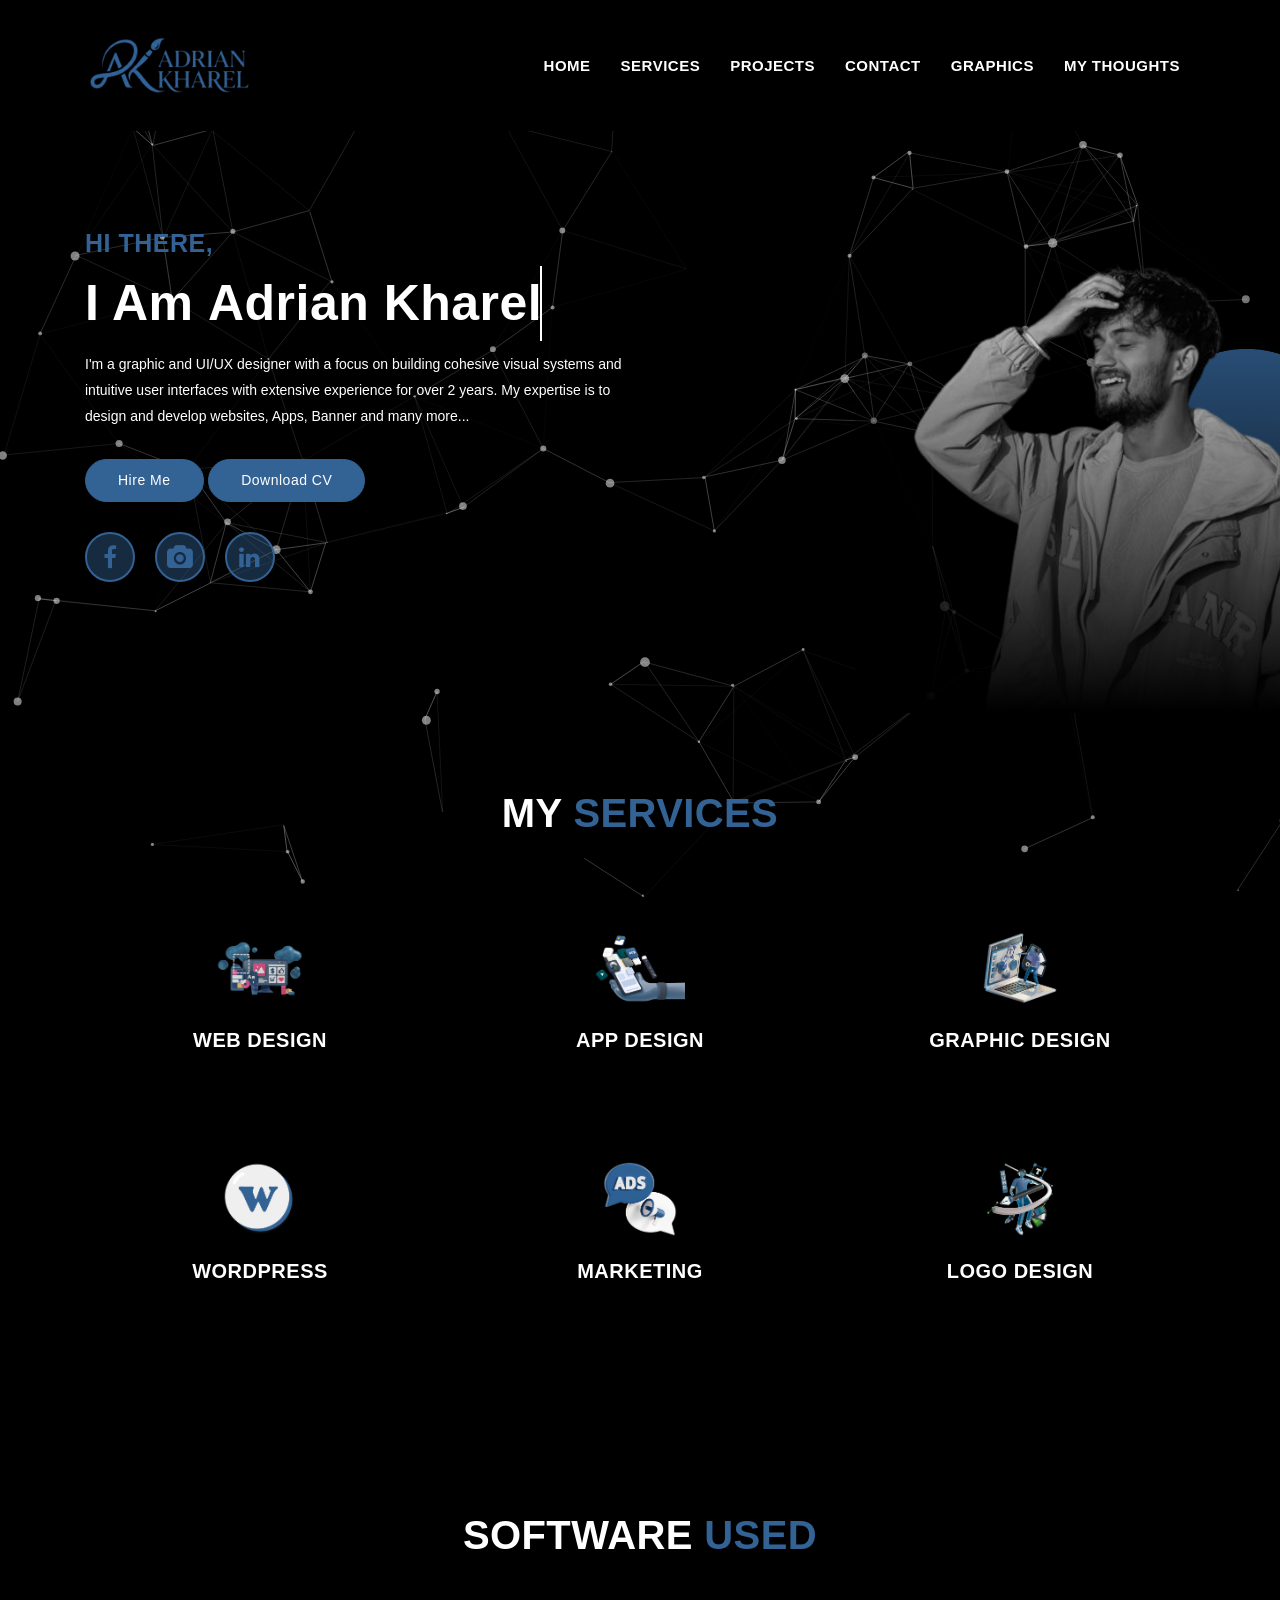
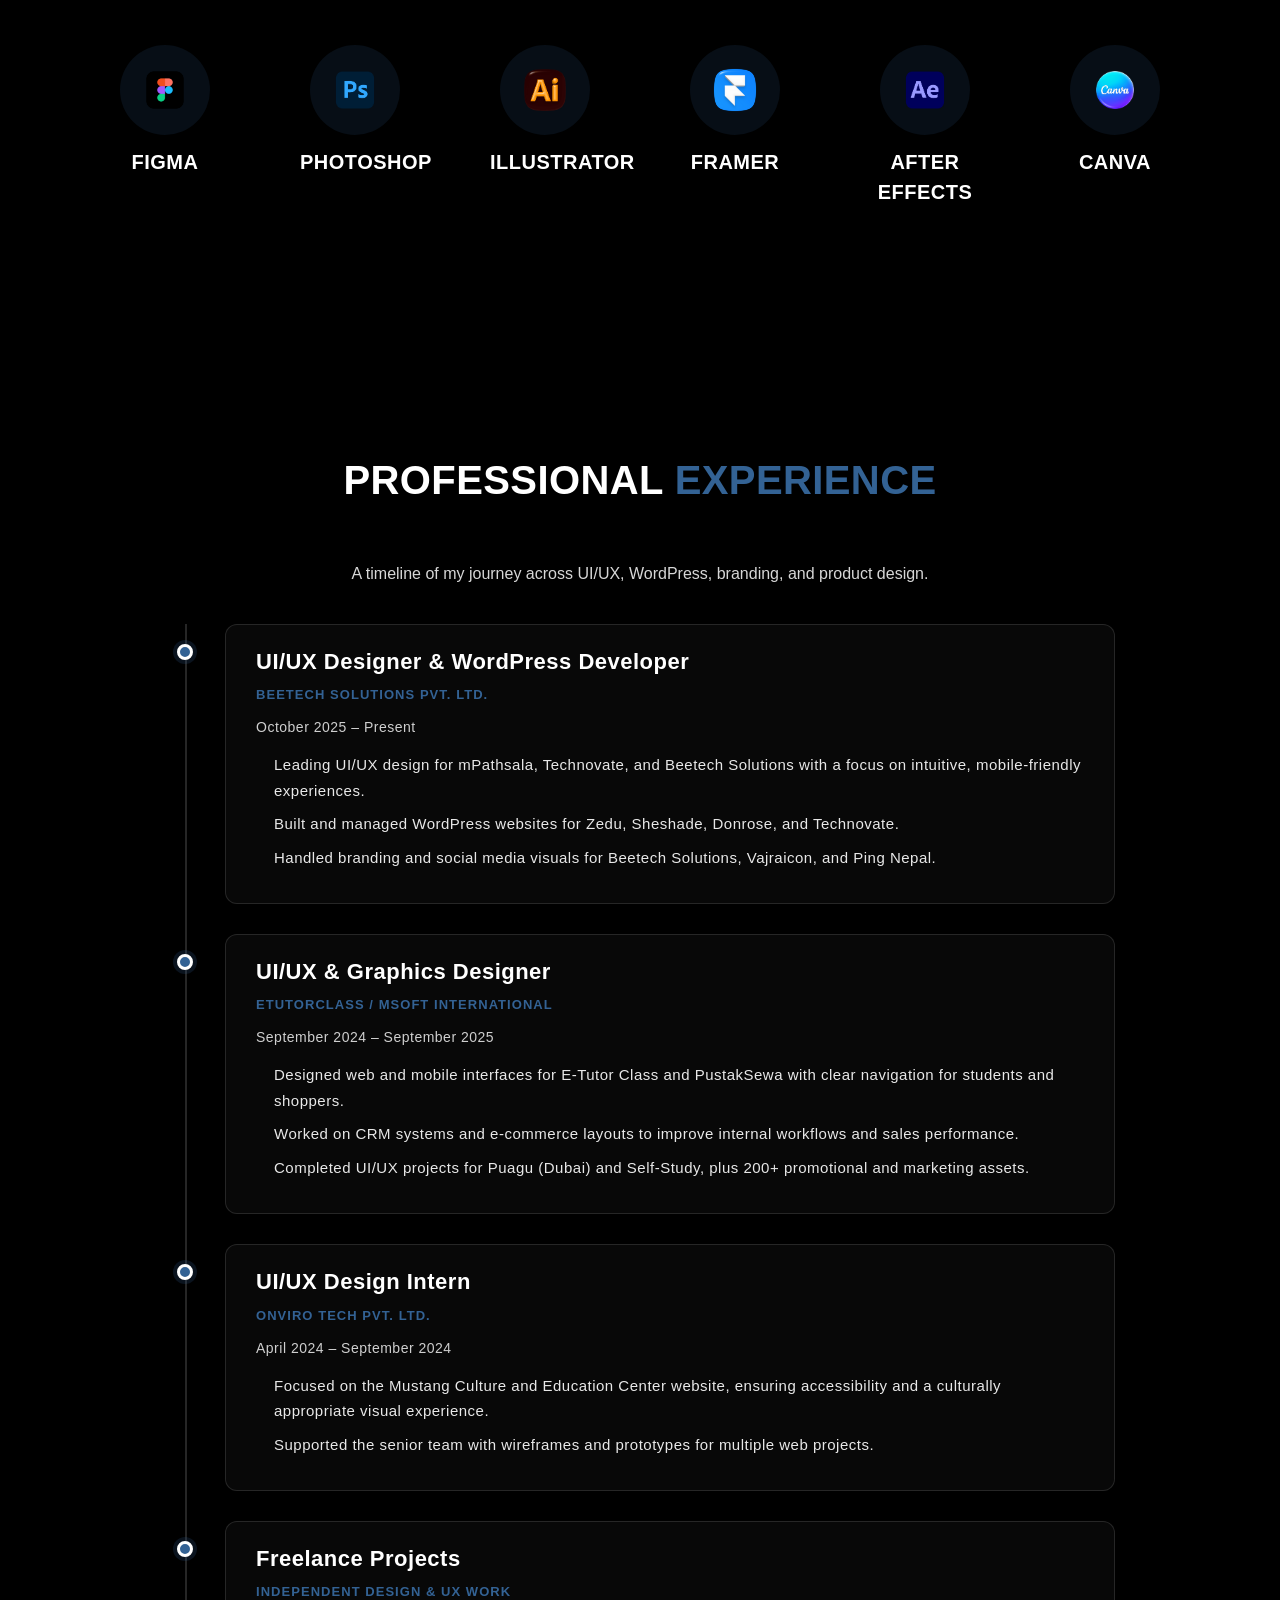
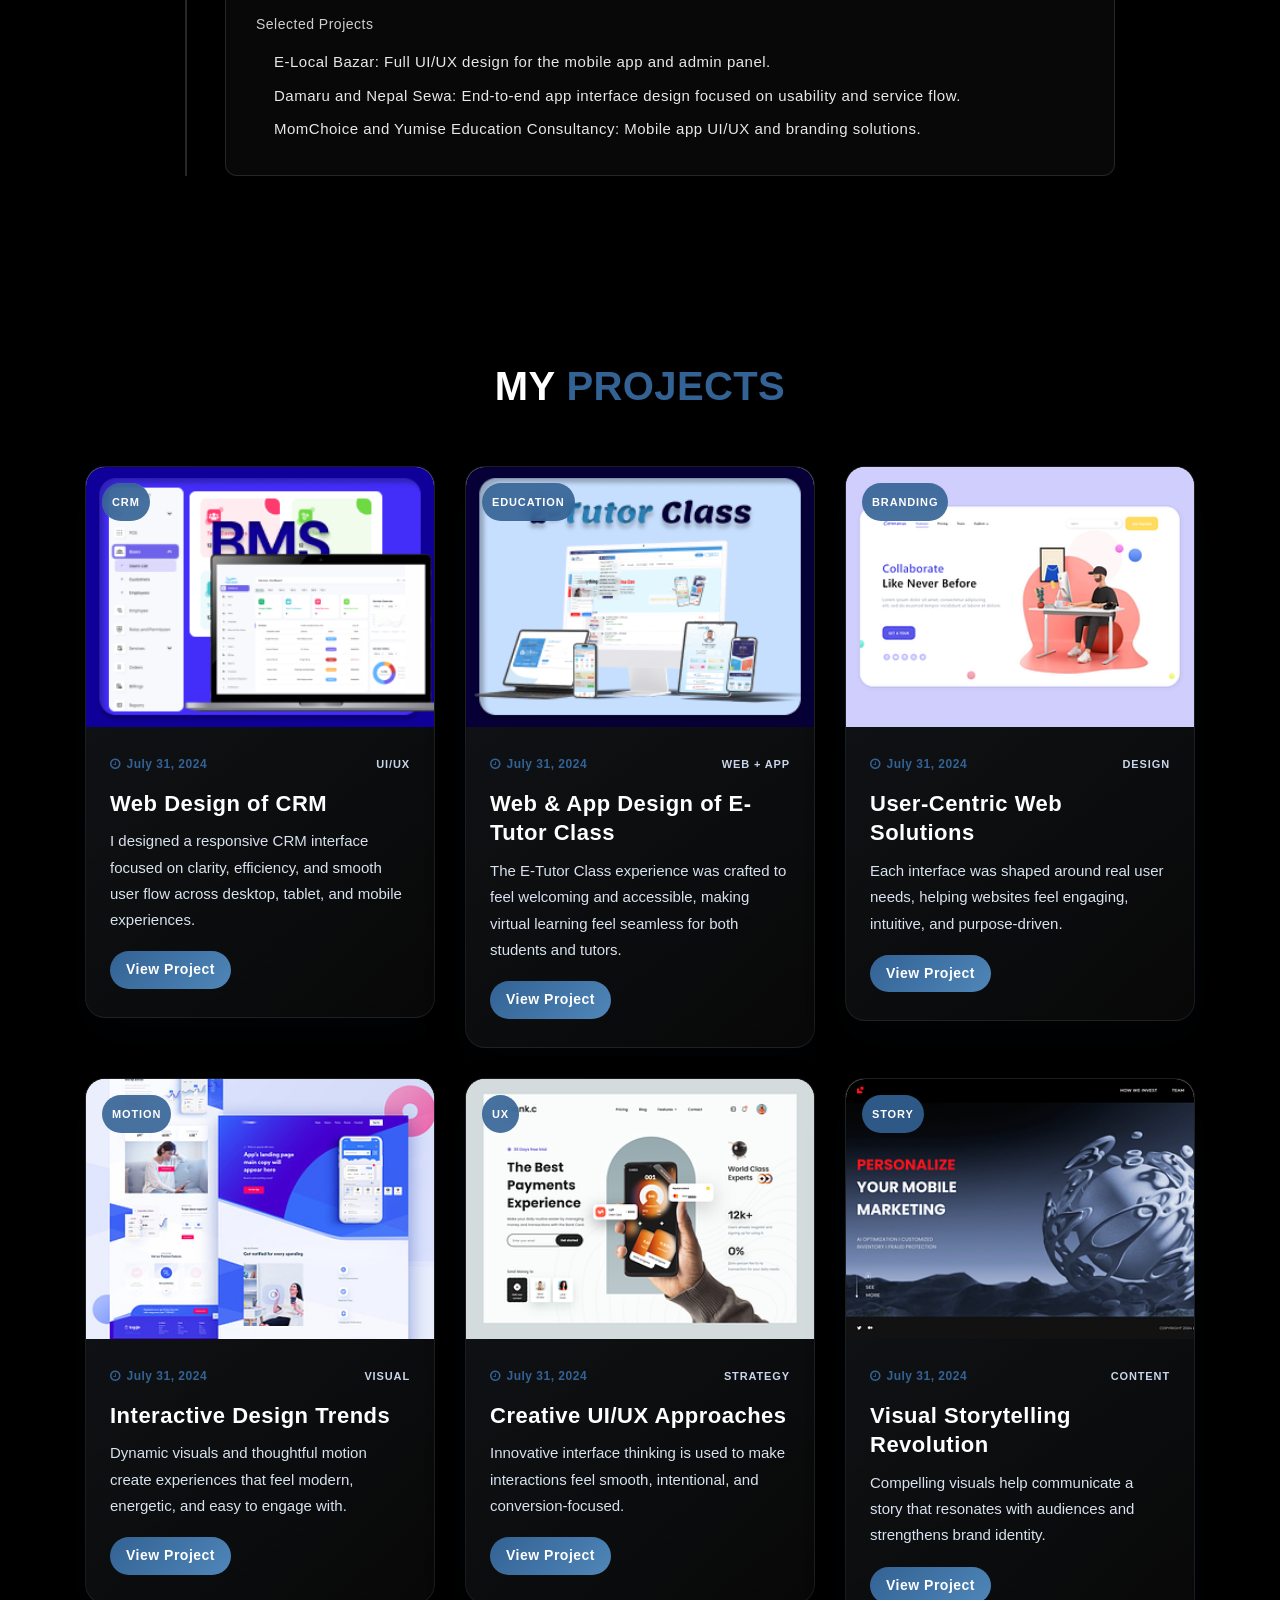
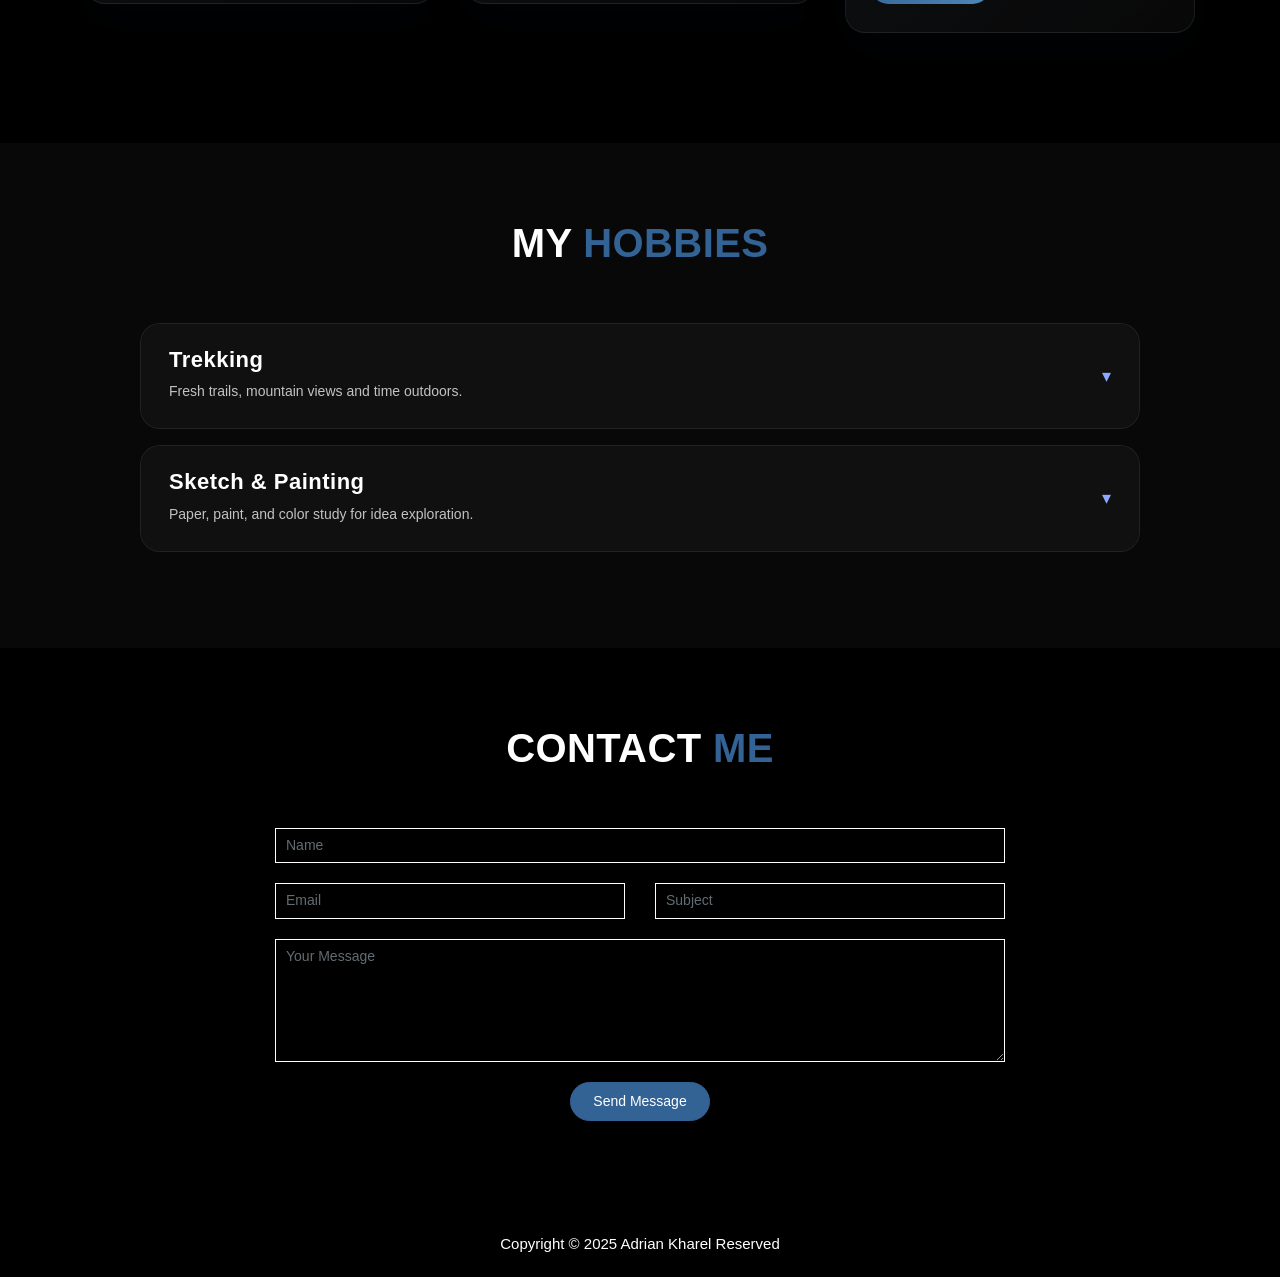
==== commit 41ad0eee: "add" ====
--- a/index.html
+++ b/index.html
@@ -451,9 +451,9 @@
 						</summary>
 						<div class="hobby-panel-content">
 							<div class="hobby-images-grid">
-								<img src="img/b8.jpg" alt="Trekking adventure" />
-								<img src="img/b7.png" alt="Mountain trail" />
-								<img src="img/b6.png" alt="Hiking view" />
+								<img src="img/trek1.jpg" alt="Trekking adventure" />
+								<img src="img/trek2.jpg" alt="Mountain trail" />
+								<img src="img/trek3.jpg" alt="Hiking view" />
 							</div>
 							<p>Every hike becomes creative fuel—nature, fresh air, and new perspectives.</p>
 						</div>
@@ -467,9 +467,9 @@
 						</summary>
 						<div class="hobby-panel-content">
 							<div class="hobby-images-grid">
-								<img src="img/b7.png" alt="Sketch drawing" />
-								<img src="img/b5.png" alt="Painting supplies" />
-								<img src="img/b2.png" alt="Painting detail" />
+								<img src="img/sk1.jpg" alt="Sketch drawing" />
+								<img src="img/sk2.jpg" alt="Painting supplies" />
+								<img src="img/sk3.jpg" alt="Painting detail" />
 							</div>
 							<p>This hobby is where ideas become visuals—simple sketches, ink lines and color experiments.</p>
 						</div>
--- a/css/main.css
+++ b/css/main.css
@@ -276,7 +276,7 @@
 	padding-bottom: 36px;
 }
 .section-title{
-    color: #222;
+    color: #ffffff;
 	text-transform: uppercase;
     font-size: 40px;
     text-align: center;
@@ -525,6 +525,18 @@
 	justify-content: space-between;
 	align-items: center;
 	background: #101010;
+	position: relative;
+}
+
+.hobby-panel summary::after {
+	content: '\25be';
+	font-size: 18px;
+	color: #8ca8ff;
+	transition: transform 0.25s ease;
+}
+
+.hobby-panel[open] summary::after {
+	transform: rotate(-180deg);
 }
 
 .hobby-panel summary::-webkit-details-marker {
@@ -557,7 +569,7 @@
 
 .hobby-images-grid img {
 	width: 100%;
-	height: 150px;
+	aspect-ratio: 1 / 1;
 	object-fit: cover;
 	border-radius: 16px;
 	border: 1px solid rgba(255,255,255,0.08);
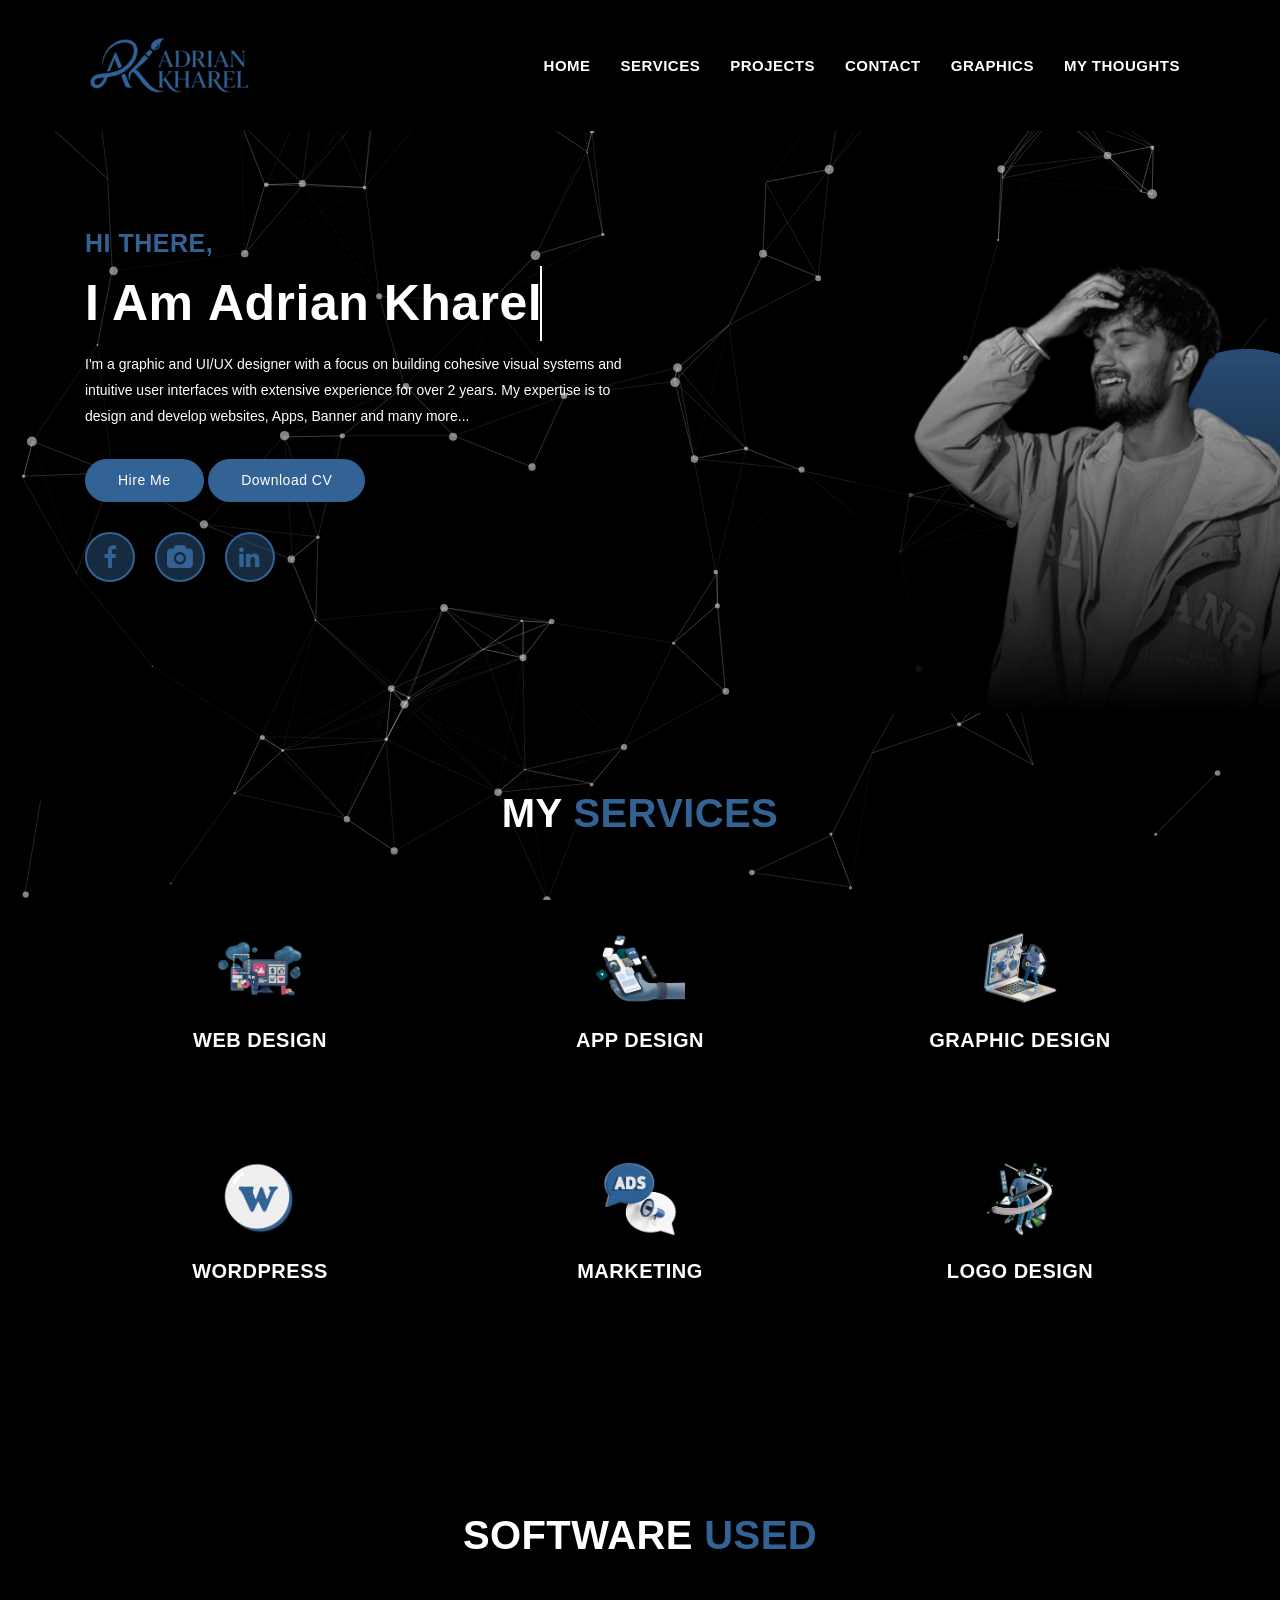
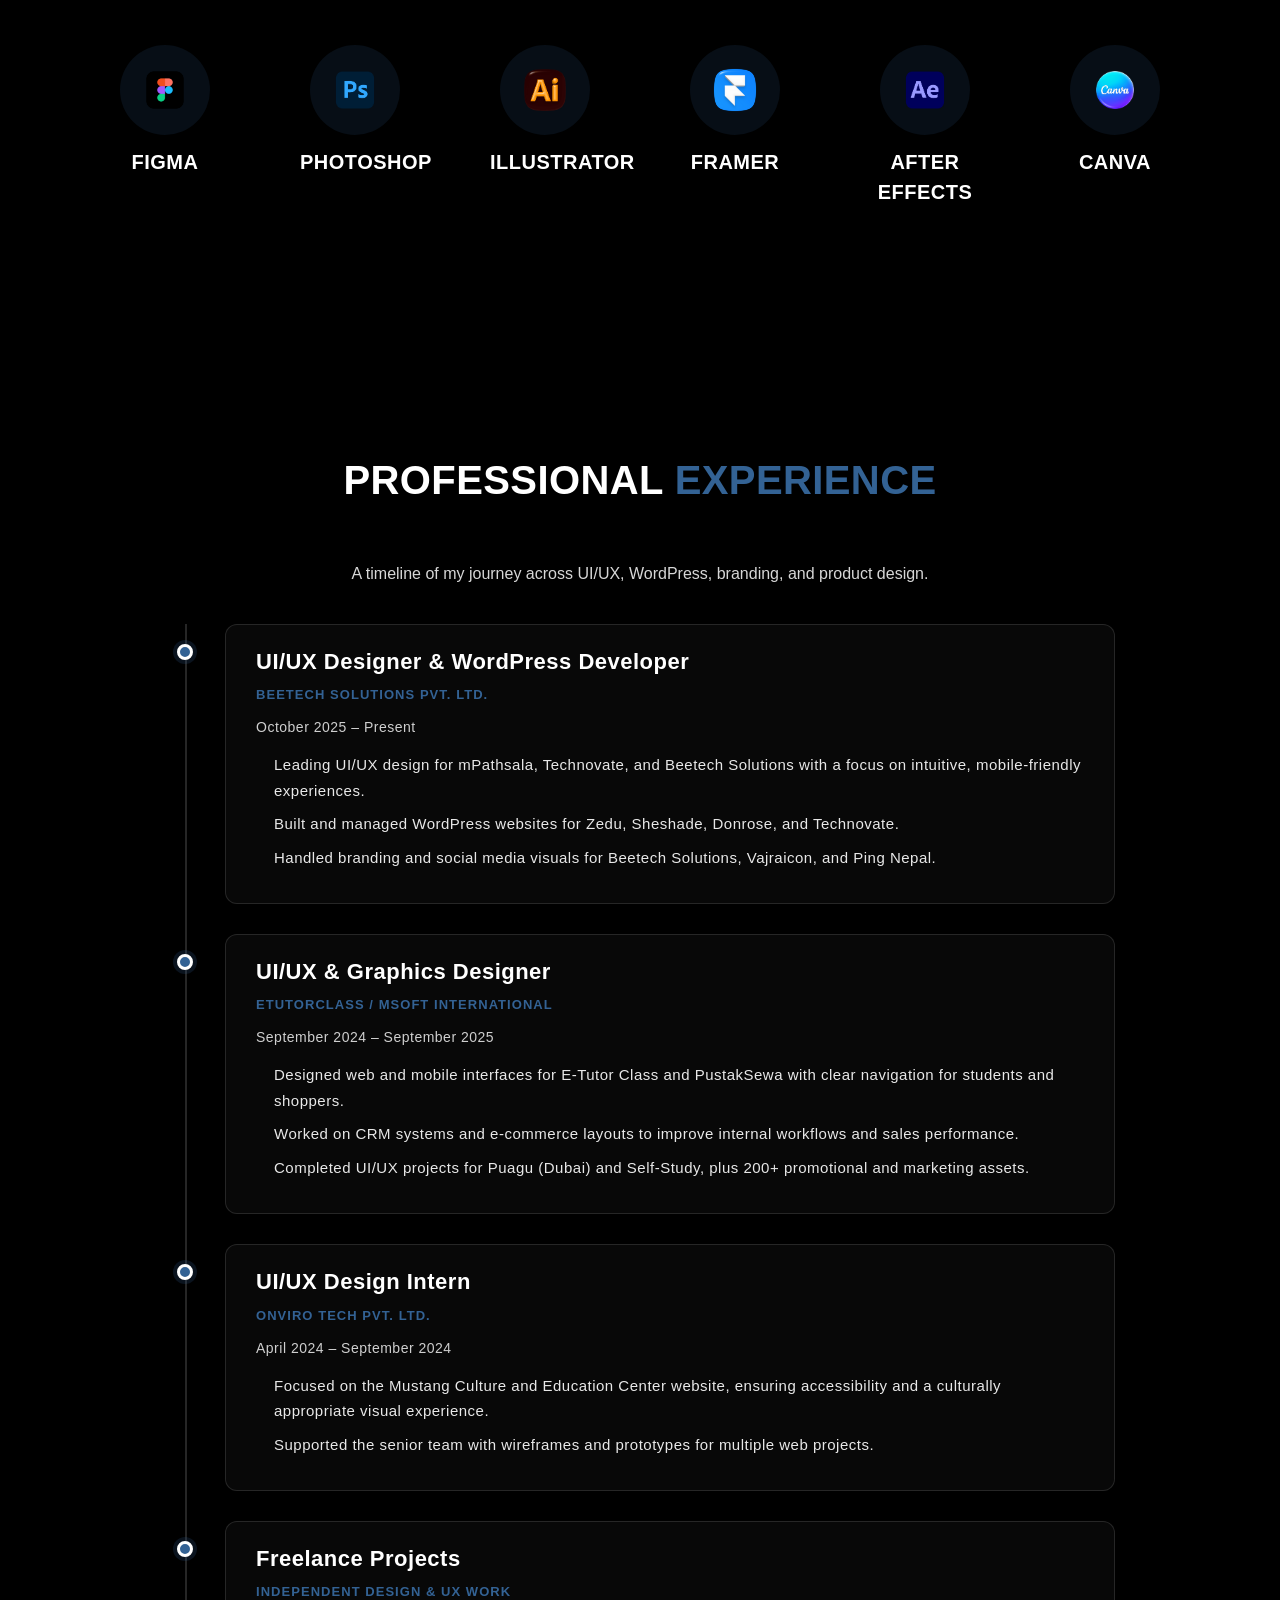
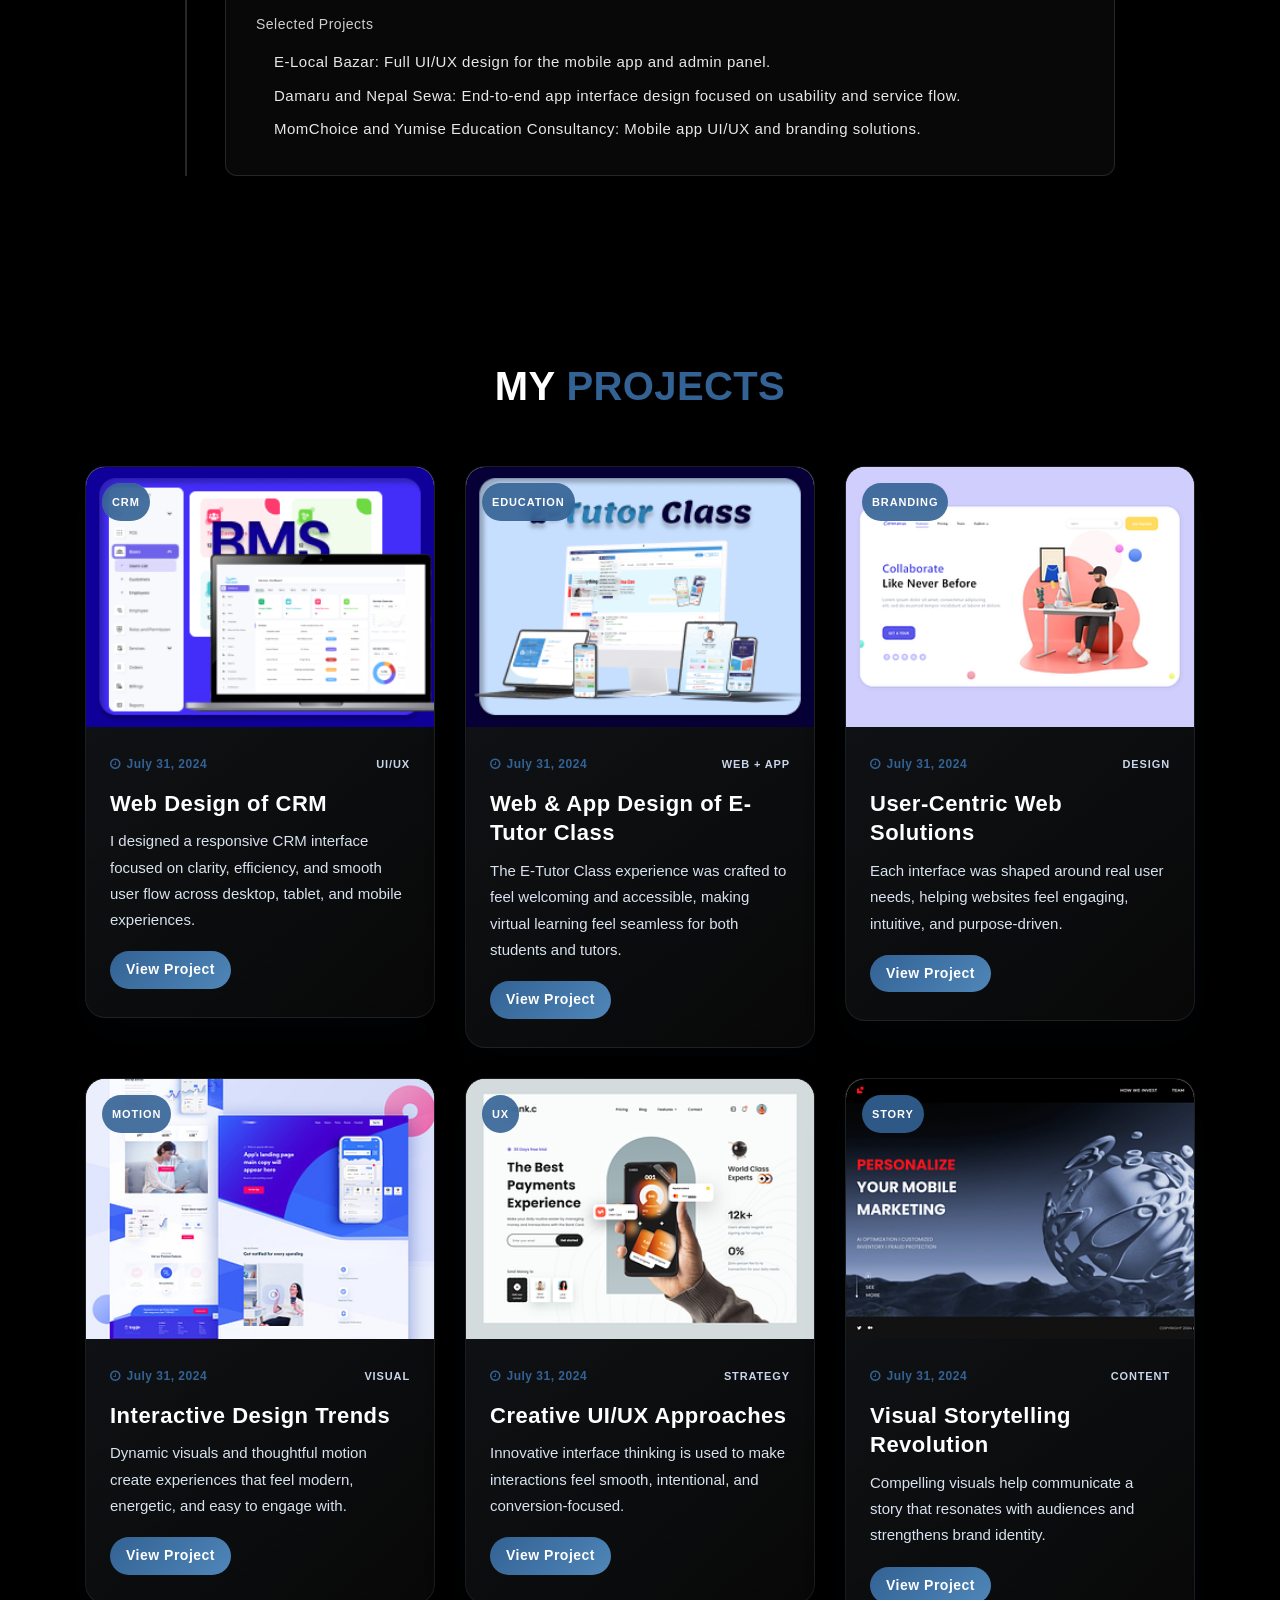
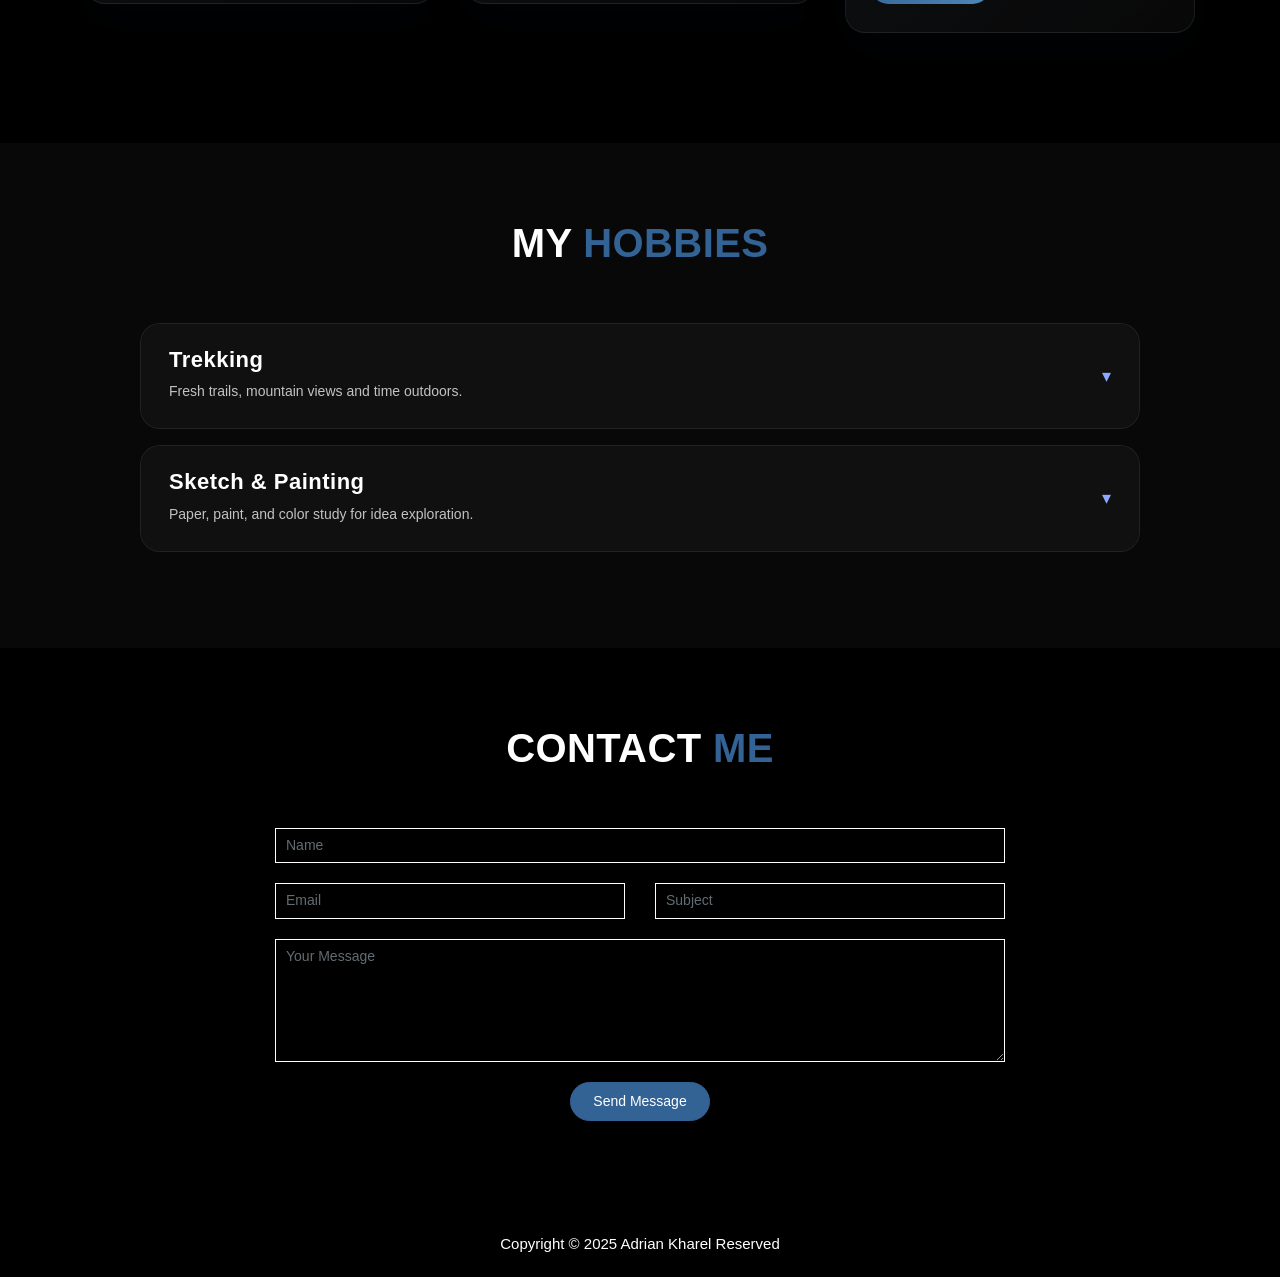
==== commit e4fbc185: "add" ====
--- a/index.html
+++ b/index.html
@@ -452,8 +452,8 @@
 						<div class="hobby-panel-content">
 							<div class="hobby-images-grid">
 								<img src="img/trek1.jpg" alt="Trekking adventure" />
-								<img src="img/trek2.jpg" alt="Mountain trail" />
-								<img src="img/trek3.jpg" alt="Hiking view" />
+								<img src="img/trek 2.jpg" alt="Mountain trail" />
+								<img src="img/trek 3.jpg" alt="Hiking view" />
 							</div>
 							<p>Every hike becomes creative fuel—nature, fresh air, and new perspectives.</p>
 						</div>
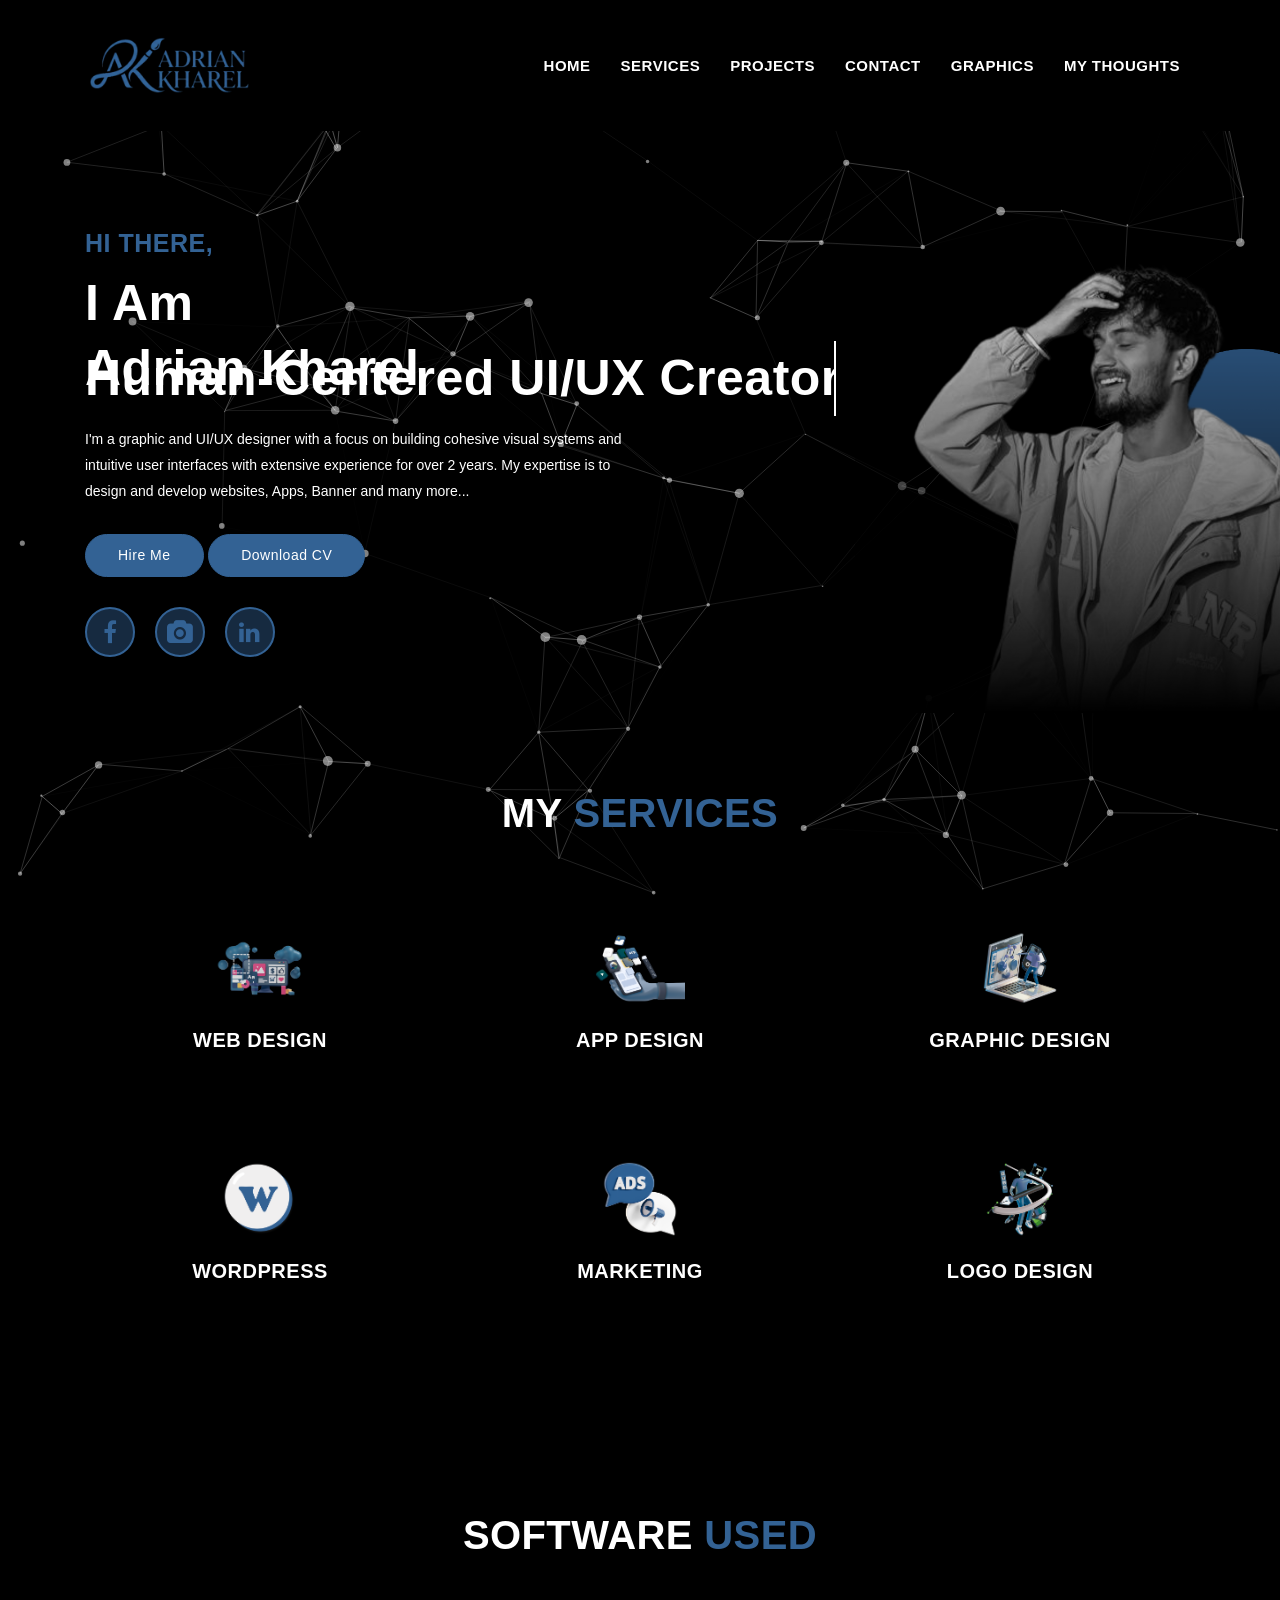
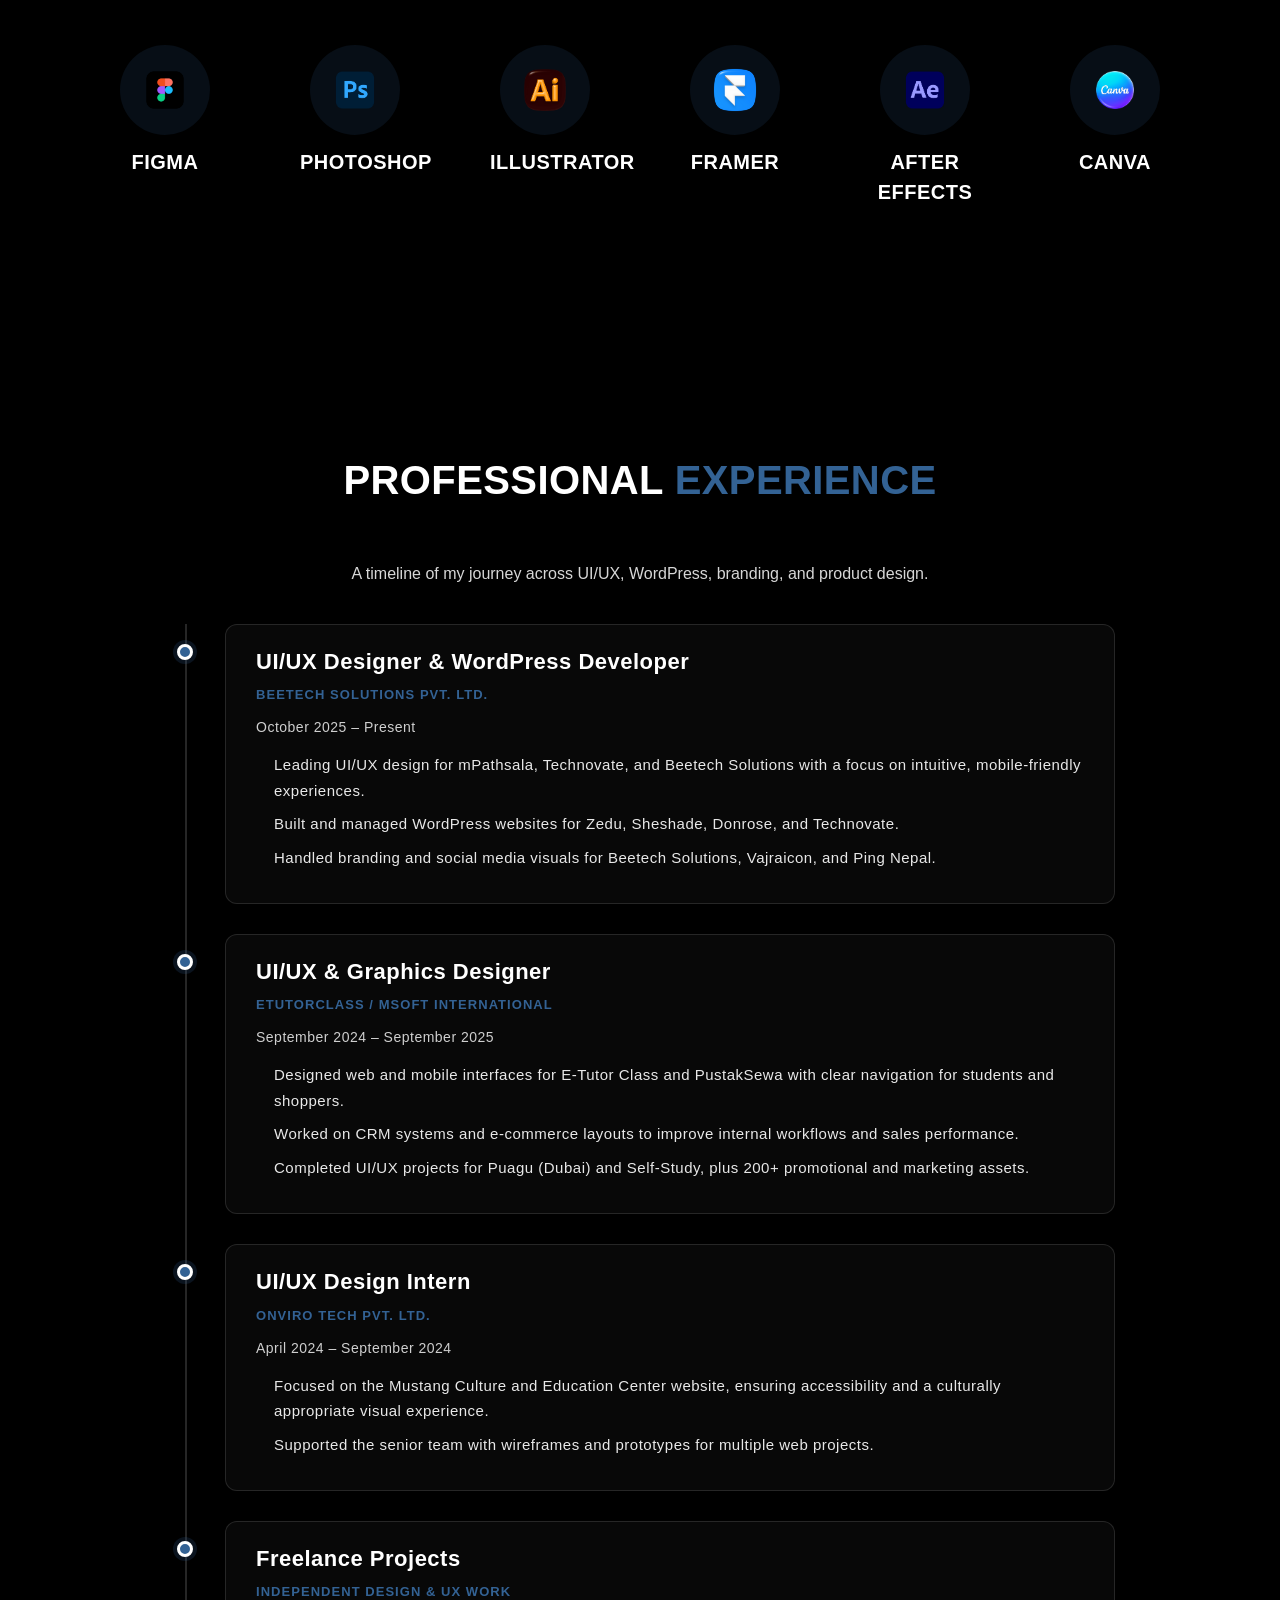
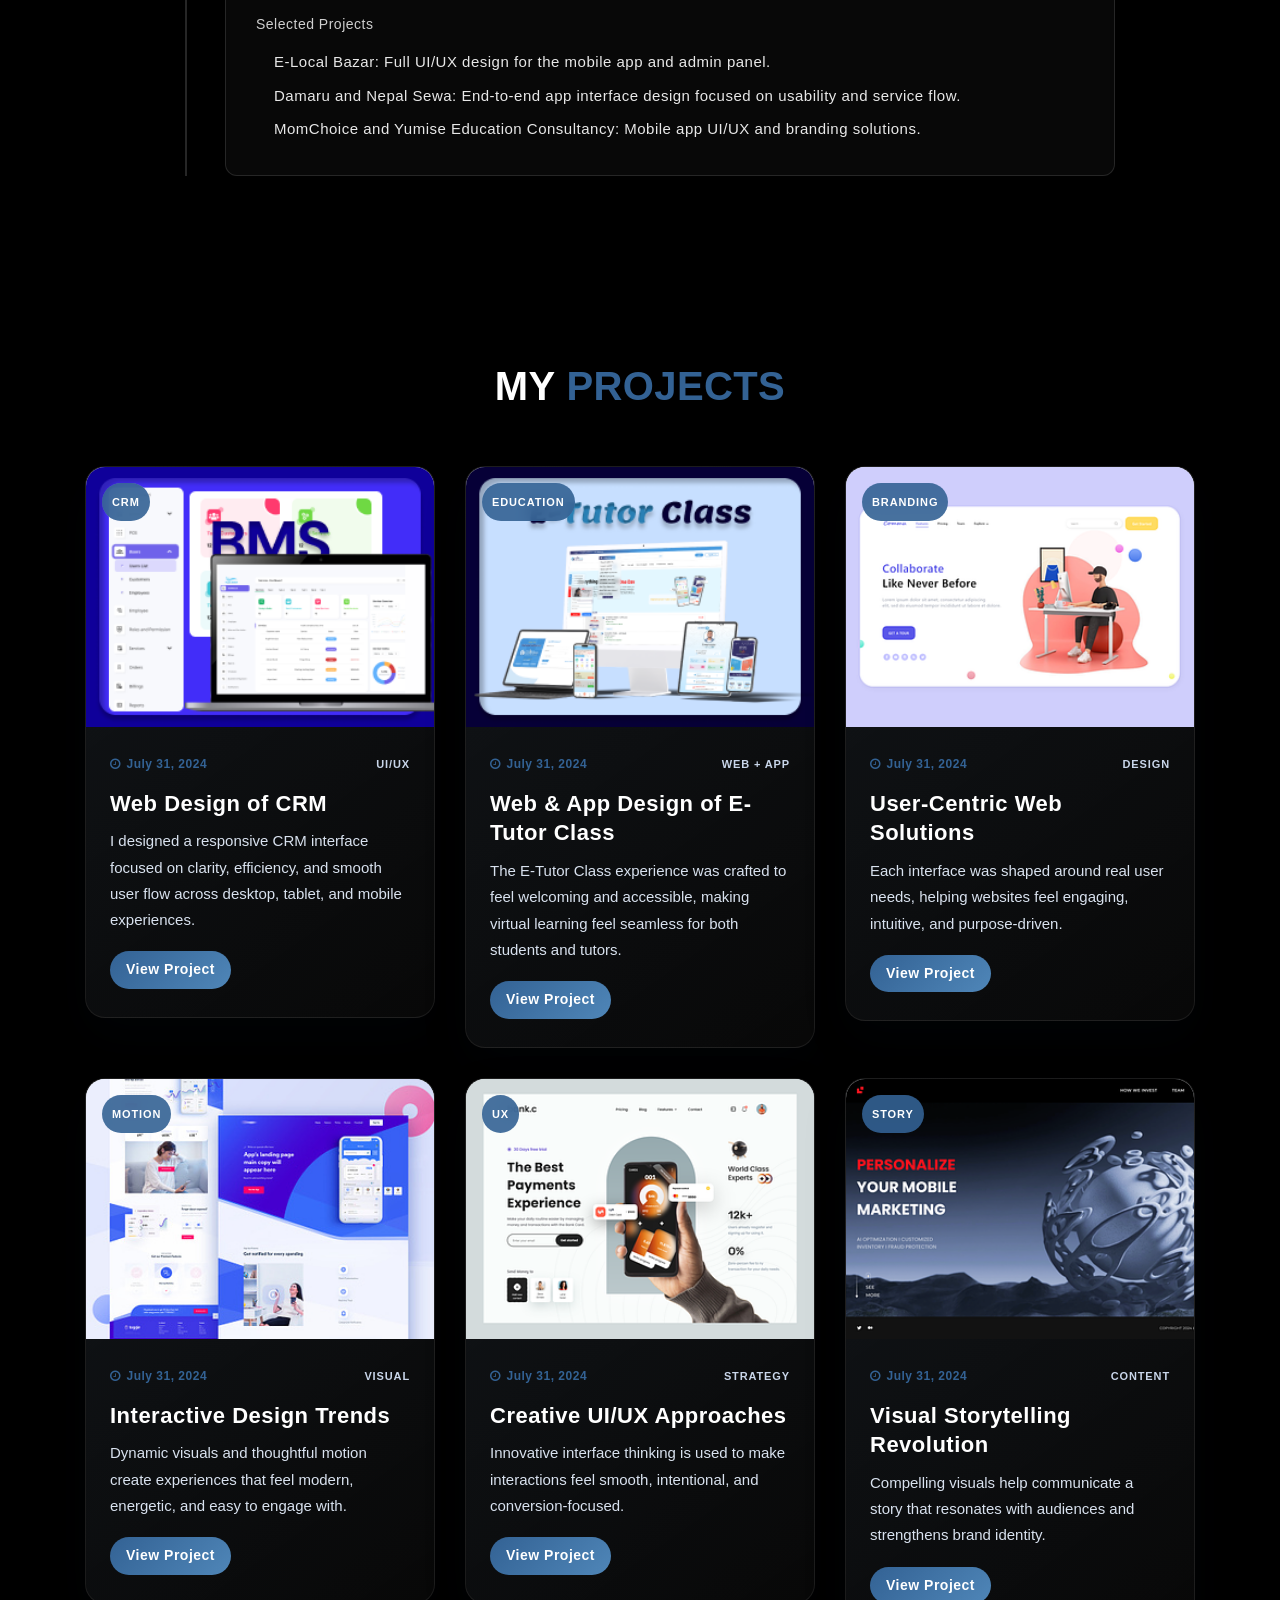
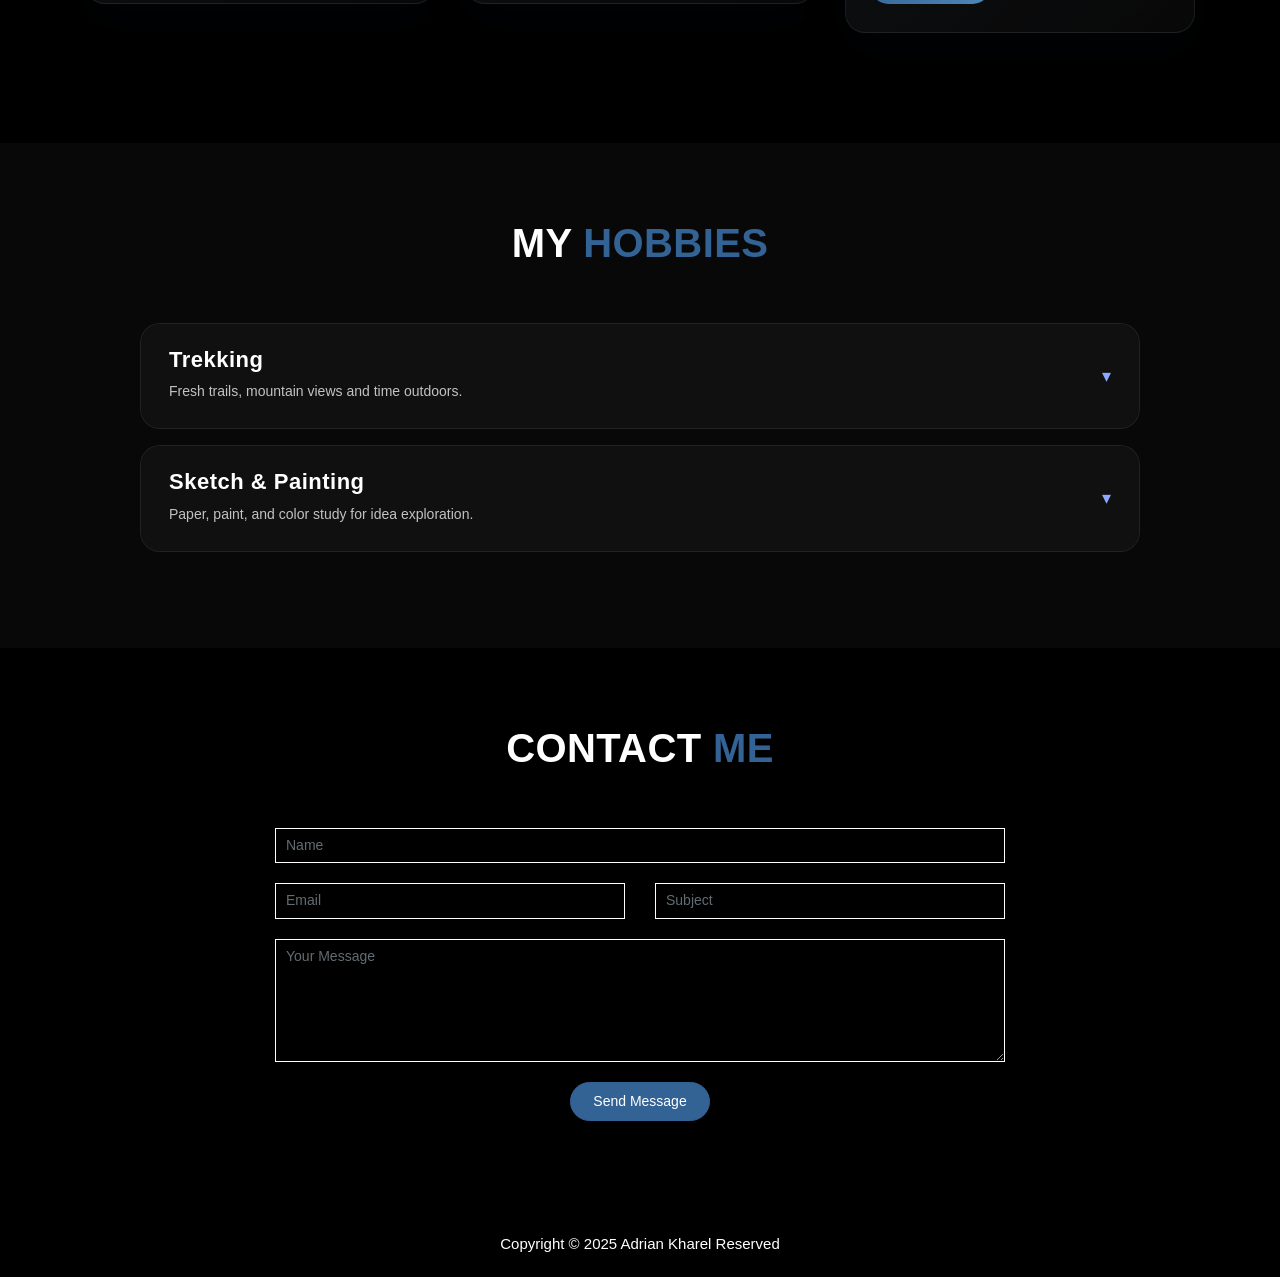
==== commit b63ab8e5: "add" ====
--- a/index.html
+++ b/index.html
@@ -76,6 +76,7 @@
 										<b class="fw_600">Human-Centered UI/UX Creator</b>
 										<b class="fw_600">Graphic Designer</b>
 										<b class="fw_600">Creative Visual Designer</b>
+										<b class="fw_600">Wordpress Developer</b>
 									</span>
 								</h1>
 								<p>I'm a graphic and UI/UX designer with a focus on building cohesive visual systems and intuitive user interfaces with extensive experience for over 2 years. My expertise is to design and develop websites, Apps, Banner and many more...</p>
--- a/css/main.css
+++ b/css/main.css
@@ -616,7 +616,7 @@
 	background: #336294;
 	color: #fff;
 	transform: translateY(-3px);
-	box-shadow: 0 5px 15px rgba(8, 214, 101, 0.4);
+	box-shadow: 0 5px 15px #336294cb;
 }
 
 .social-icon i{
